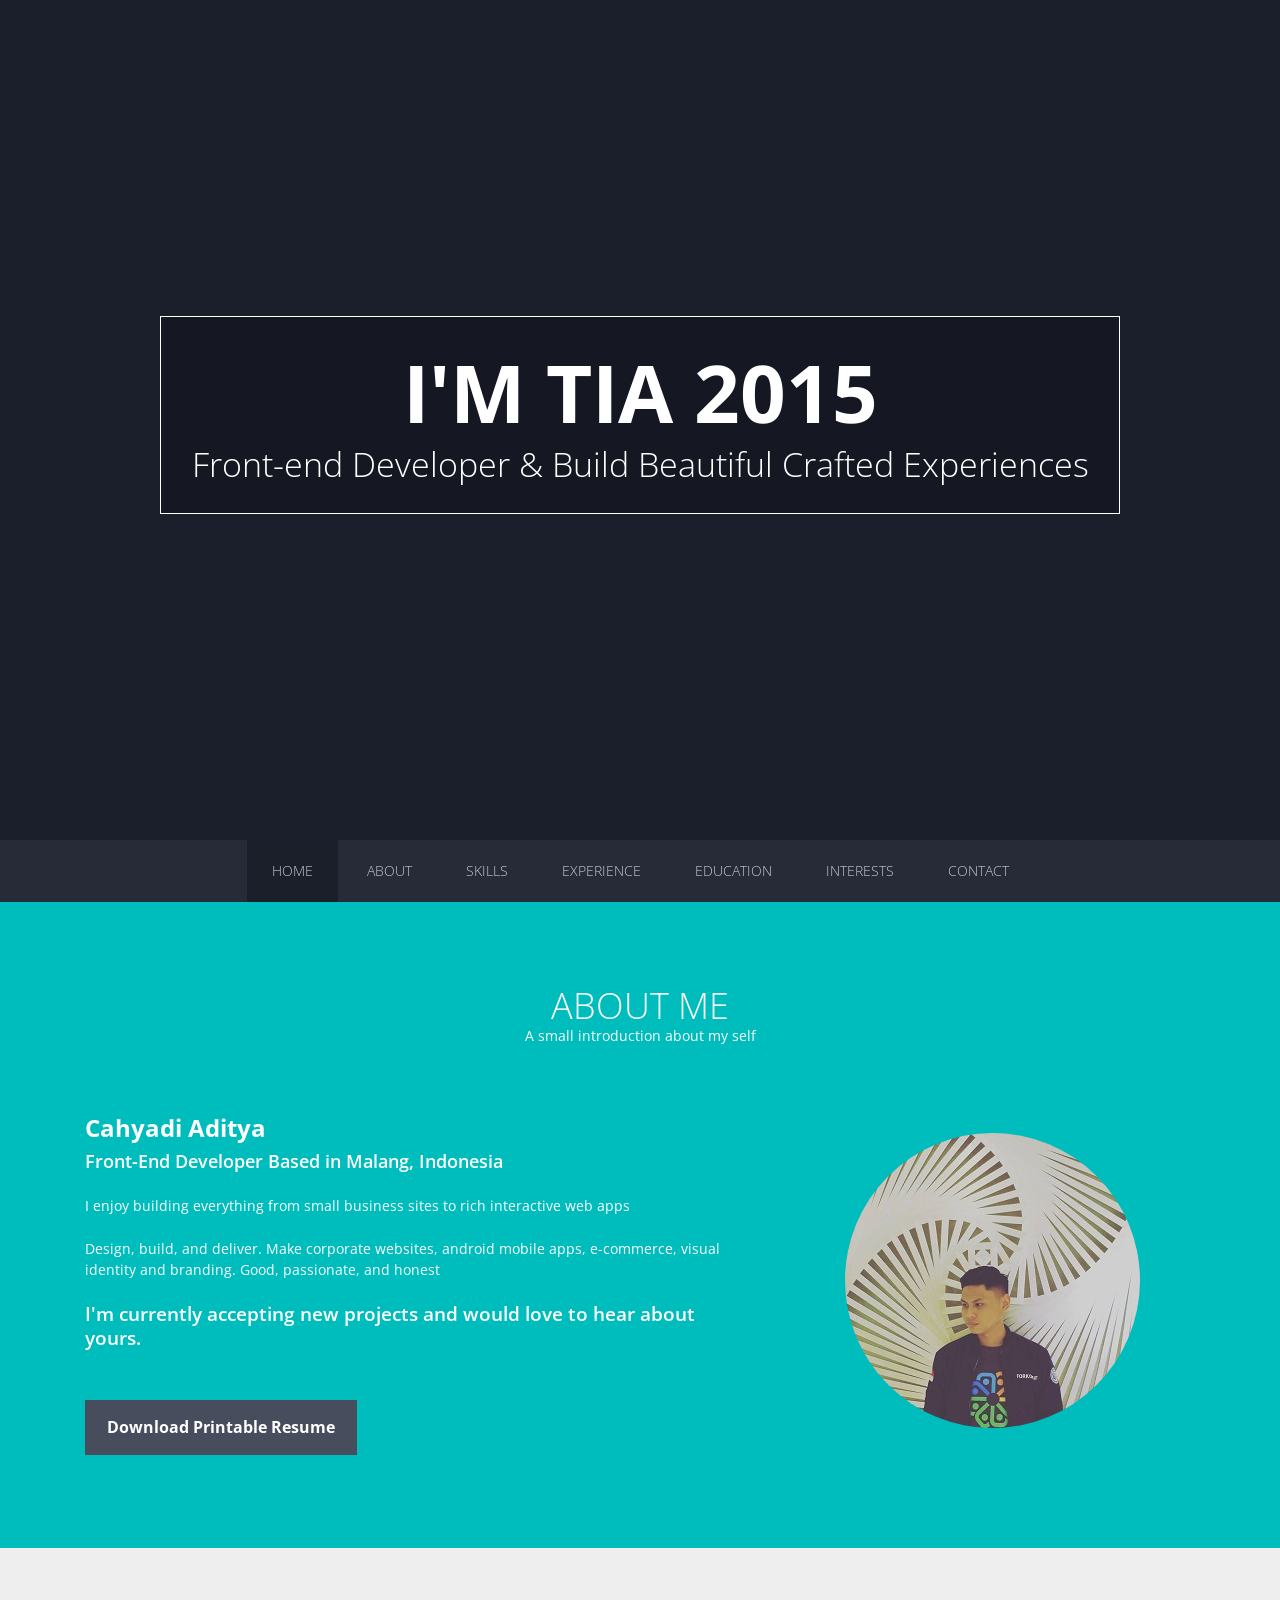
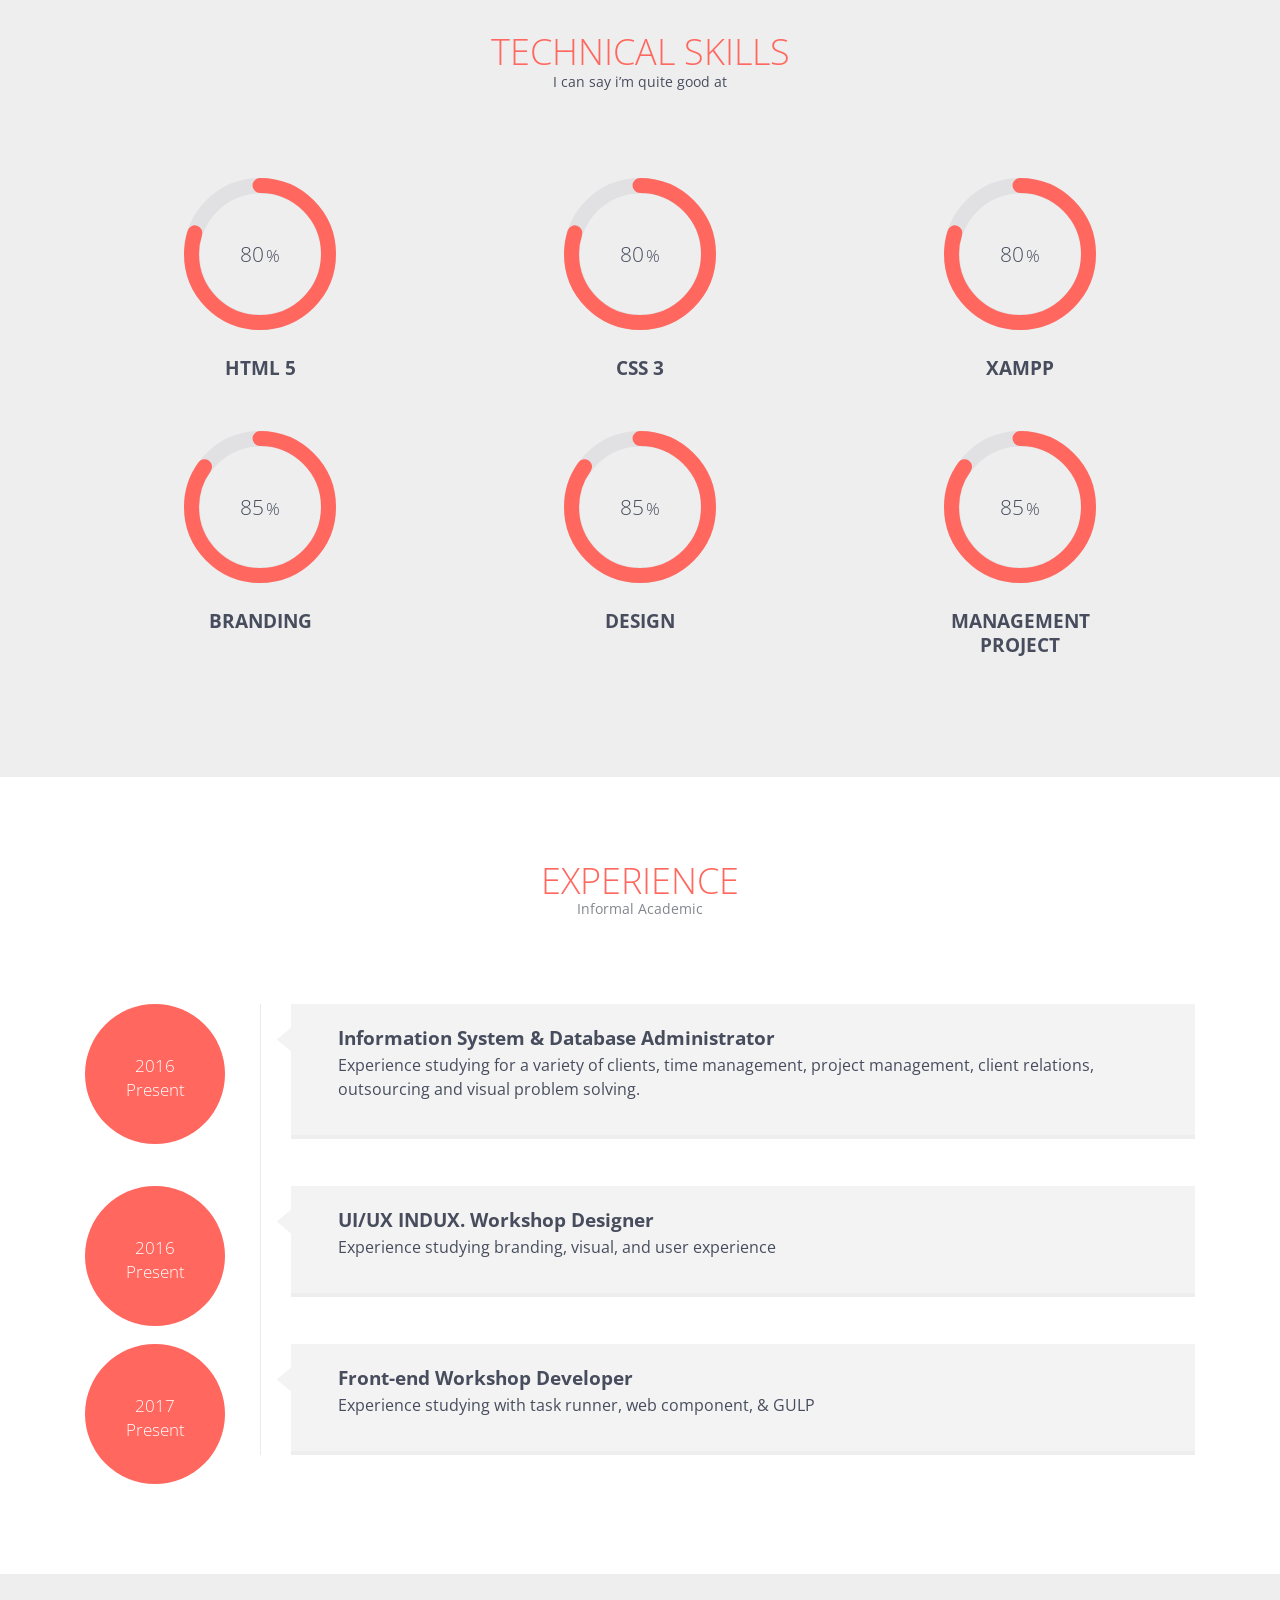
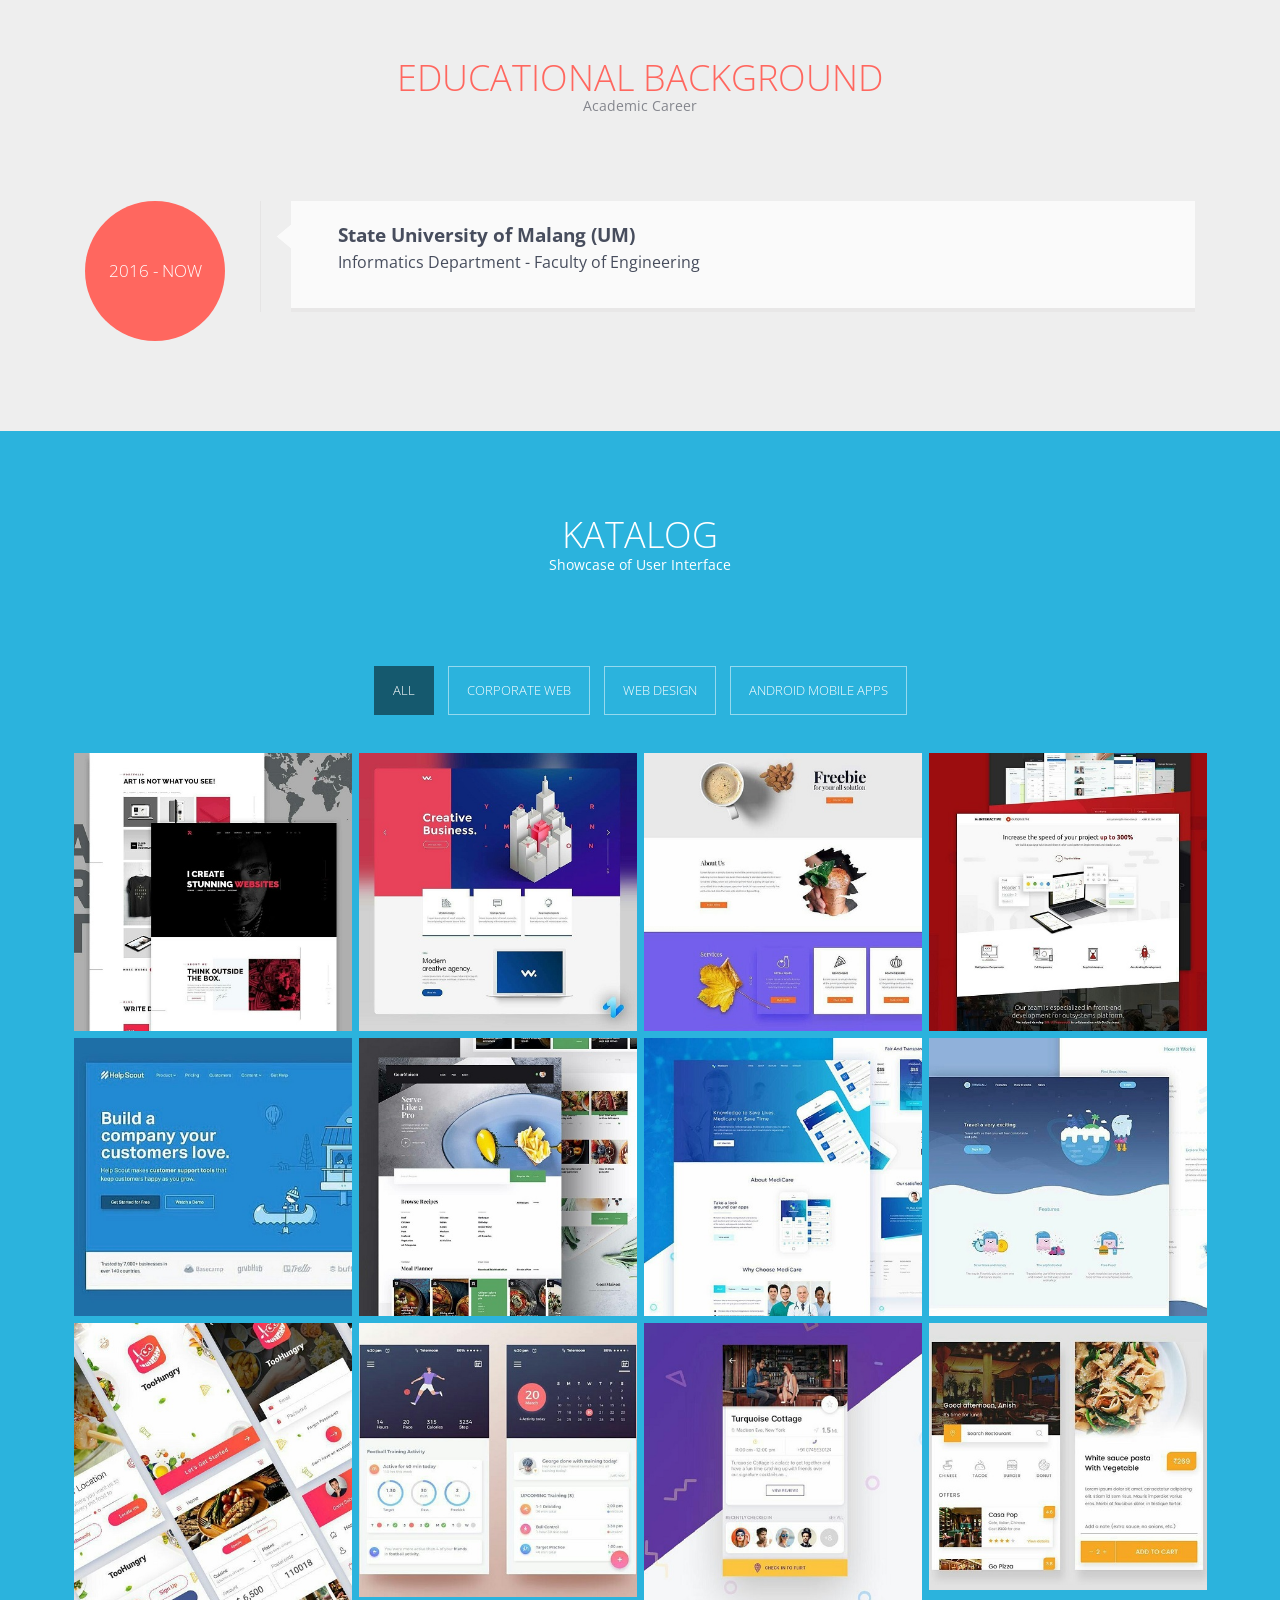
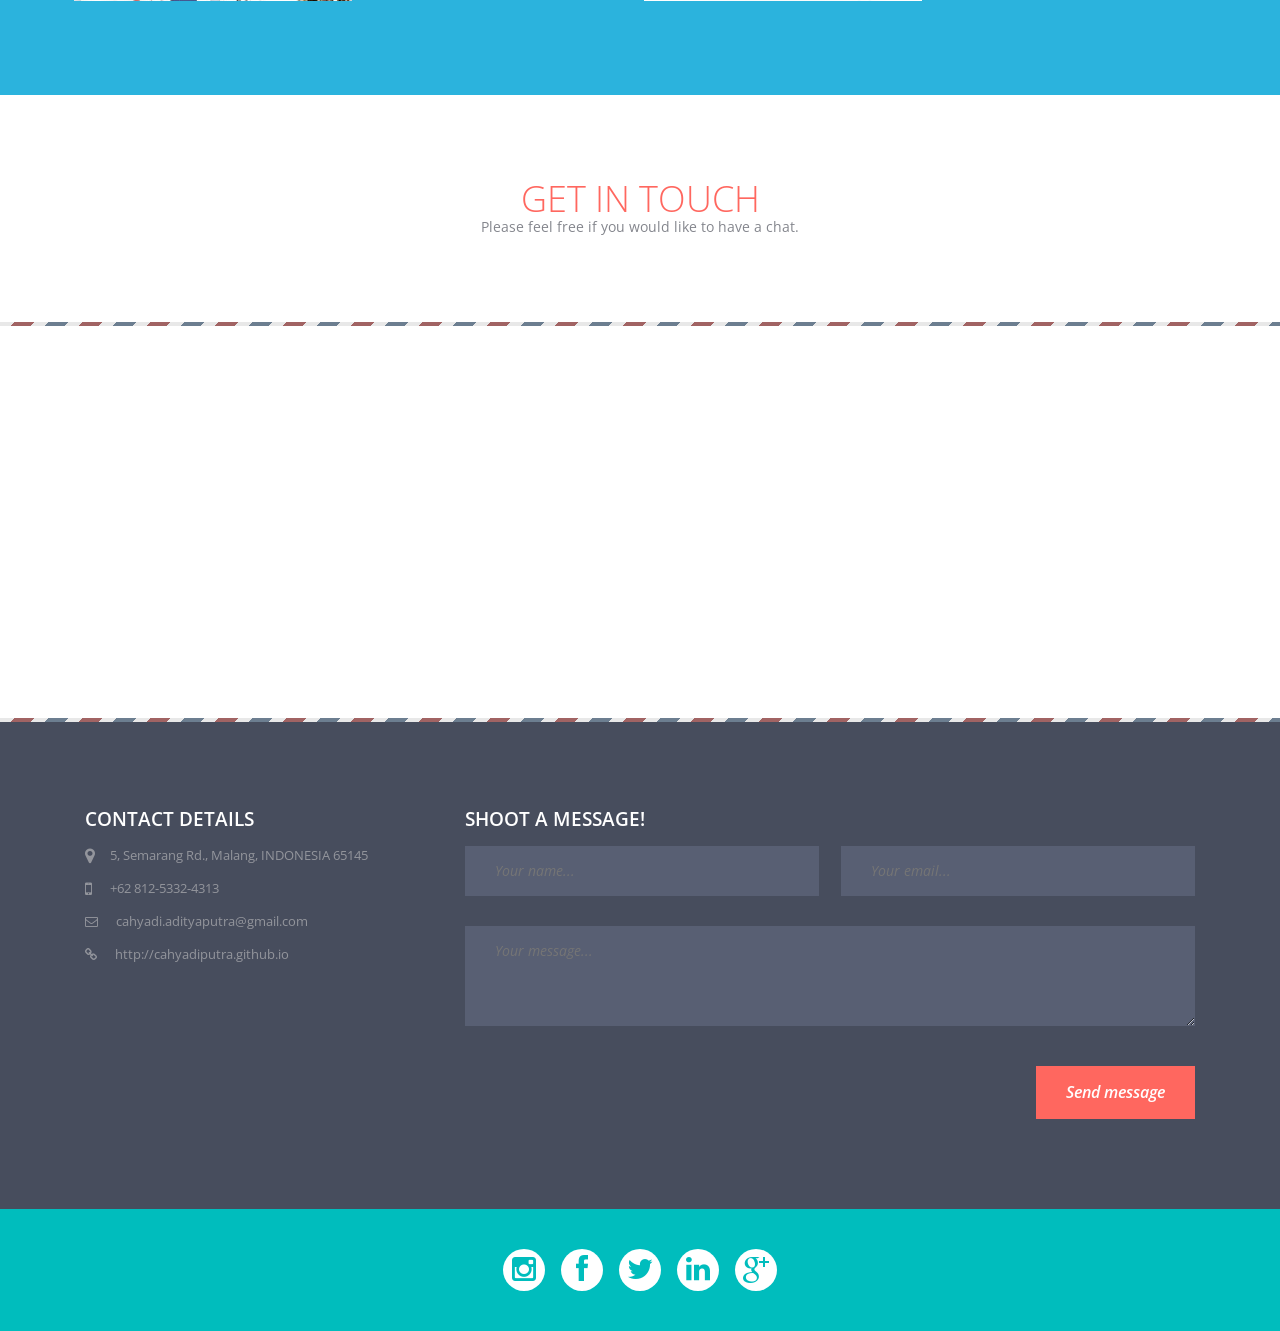
==== index.html @ a445e17d "dcdcdc ddd" ====
<!DOCTYPE html>
<!--[if lt IE 7 ]> <html class="ie ie6 no-js" lang="en"> <![endif]-->
<!--[if IE 7 ]>    <html class="ie ie7 no-js" lang="en"> <![endif]-->
<!--[if IE 8 ]>    <html class="ie ie8 no-js" lang="en"> <![endif]-->
<!--[if IE 9 ]>    <html class="ie ie9 no-js" lang="en"> <![endif]-->
<!--[if gt IE 9]><!--><html class="no-js" lang="en"><!--<![endif]--><head>
<meta charset="UTF-8" />
<meta http-equiv="X-UA-Compatible" content="IE=edge,chrome=1">
<title>Aprilia Nikmatul Fajariani</title>
<meta name="viewport" content="width=device-width, initial-scale=1.0">
<!--main style-->
<link rel="stylesheet" type="text/css" media="screen" href="css/bootstrap.css">
<link rel="stylesheet" type="text/css" media="screen" href="css/style.css">
<!--background slider style-->
<link rel="stylesheet" type="text/css" href="css/slideshow.css" />
<!--google font style-->
<link href='http://fonts.googleapis.com/css?family=Open+Sans:300italic,400italic,600italic,700italic,800italic,400,600,700,800,300' rel='stylesheet' type='text/css'>
<!--font-family: 'Open Sans', sans-serif;-->
<!-- font css style-->
<link rel="stylesheet" href="css/font-awesome.css">
<!--for slider style-->

<noscript>
<link rel="stylesheet" type="text/css" href="css/fallback.css" />
</noscript>
<!--[if lt IE 9]>
			<link rel="stylesheet" type="text/css" href="css/fallback.css" />
		<![endif]-->
    <link rel="shortcut icon" href="images/as.ico">
</head><body>
<!--wrapper start-->
<div class="wrapper" id="wrapper">
  <header>
    <!--banner start-->
    <div class="banner row" id="banner">
      <div class="col-xs-12 col-sm-12 col-md-12 col-lg-12 noPadd" style="height:100%">
        <!--background slide show start-->        <ul class="cb-slideshow">
          <li><span>image1</span></li>
          <li><span>image2</span></li>
          <li><span>image3</span></li>
          <li><span>image3</span></li>

        </ul>
        <!--background slide show end-->
      </div>
    </div>
    <!--banner end-->
    <div class="bannerText container">
      <h1>I'm TIA 2015</h1>
      <h2>Front-end Developer & Build Beautiful Crafted Experiences</h2>
    </div>
    <!--menu start-->
    <div class="menu">
      <div class="navbar-wrapper">
        <div class="container">
          <div class="navwrapper">
            <div class="navbar navbar-inverse navbar-static-top">
              <div class="container">
                <div class="navbar-header">
                  <button type="button" class="navbar-toggle" data-toggle="collapse" data-target=".navbar-collapse"> <span class="icon-bar"></span> <span class="icon-bar"></span> <span class="icon-bar"></span> </button>
                  <a class="navbar-brand" href="#">Menu</a> </div>
                <div class="navbar-collapse collapse">
                  <ul class="nav navbar-nav">
                    <li class="menuItem active"><a href="#wrapper">Home</a></li>
                    <li class="menuItem"><a href="#aboutme">About</a></li>
                    <li class="menuItem"><a href="#technical">Skills</a></li>
                    <li class="menuItem"><a href="#exprience">Experience</a></li>
                    <li class="menuItem"><a href="#education">Education</a></li>
                    <li class="menuItem"><a href="#protfolio">Interests</a></li>
                    <li class="menuItem"><a href="#contact">Contact</a></li>
                  </ul>
                </div>
              </div>
            </div>
          </div>
          <!-- End Navbar -->
        </div>
      </div>
    </div>
    <!--menu end-->
  </header>
  <!--about me start-->
  <section class="aboutme" id="aboutme">
    <div class="container">
      <div class="heading">
        <h2>About me</h2>
        <p>A small introduction about my self</p>
      </div>
      <div class="row">
        <div class=" col-xs-12 col-sm-12 col-md-7 col-lg-7">
          <h3><b>Cahyadi Aditya</b></h3>
          <h4 class="subHeading">Front-End Developer Based in Malang, Indonesia</h4>
		  <p>I enjoy building everything from small business sites to rich interactive web apps</p>
		  <p>Design, build, and deliver.
		  Make corporate websites, android mobile apps, e-commerce, visual identity and branding.
		  Good, passionate, and honest</p>
          <h4>I'm currently accepting new projects and would love to hear about yours.</h4>
          
          <p></p>
          <p></p>

          <a href="https://drive.google.com/uc?export=download&id=1c6_4EM3pKgxgy1N82kWv4Pwu_Yb-8TIv" class="bntDownload">Download Printable Resume</a> </div>
        <div class=" col-xs-12 col-sm-12 col-md-4 col-lg-4 col-md-offset-1 col-lg-offset-1 proPic"> <img src="images/jack u.jpg" alt="" class="img-circle topmar"> </div>
      </div>
    </div>
  </section>
  <!--about me end-->
  <!--technical start-->
  <section class="technical" id="technical">
    <div class="container">
      <div class="heading">
        <h2>Technical Skills</h2>
        <p>I can say i’m quite good at</p>
      </div>
      <div class="row">
        <div class=" col-xs-12 col-sm-4 col-md-4 col-lg-4 skillsArea">
          <div class=" col-xs-12 col-sm-6 col-md-6 col-lg-6 skills"> <span class="chart skilBg" data-percent="80"> <span class="percent"></span> </span>
            <h4>HTML 5</h4>
            <p></p>
          </div>
        </div>
        <div class=" col-xs-12 col-sm-4 col-md-4 col-lg-4 skillsArea">
          <div class=" col-xs-12 col-sm-6 col-md-6 col-lg-6 skills"> <span class="chart skilBg" data-percent="80"> <span class="percent"></span> </span>
            <h4>CSS 3</h4>
            <p></p>
          </div>
        </div>
        <div class=" col-xs-12 col-sm-4 col-md-4 col-lg-4 skillsArea">
          <div class=" col-xs-12 col-sm-6 col-md-6 col-lg-6 skills"> <span class="chart skilBg" data-percent="80"> <span class="percent"></span> </span>
            <h4>XAMPP</h4>
            <p></p>
          </div>
        </div>
        <div class=" col-xs-12 col-sm-4 col-md-4 col-lg-4 skillsArea">
          <div class=" col-xs-12 col-sm-6 col-md-6 col-lg-6 skills"> <span class="chart skilBg" data-percent="85"> <span class="percent"></span> </span>
            <h4>BRANDING</h4>
            <p></p>
          </div>
        </div>
        <div class=" col-xs-12 col-sm-4 col-md-4 col-lg-4 skillsArea">
          <div class=" col-xs-12 col-sm-6 col-md-6 col-lg-6 skills"> <span class="chart skilBg" data-percent="85"> <span class="percent"></span> </span>
            <h4>DESIGN</h4>
            <p></p>
          </div>
        </div>
        <div class=" col-xs-12 col-sm-4 col-md-4 col-lg-4 skillsArea">
          <div class=" col-xs-12 col-sm-6 col-md-6 col-lg-6 skills"> <span class="chart skilBg" data-percent="85"> <span class="percent"></span> </span>
            <h4>MANAGEMENT PROJECT</h4>
            <p></p>
          </div>
        </div>
      </div>
    </div>
  </section>
  <!--technical end-->
  <!--exprience start-->
  <section class="exprience" id="exprience">
    <div class="container">
      <div class="heading">
        <h2>Experience</h2>
        <p>Informal Academic</p>
      </div>
      <div class="row workDetails">
        <div class="col-xs-12 col-sm-3 col-md-2 col-lg-2">
          <div class="workYear">2016<br>
            Present</div>
        </div>
        <div class="col-xs-12 col-sm-9 col-md-10 col-lg-10 rightArea">
          <div class="arrowpart"></div>
          <div class="exCon">
            <h4>Information System & Database Administrator</h4>
            <h5>Experience studying for a variety of clients, time management, project management, client relations, outsourcing and visual problem solving.</h5>
            <p></p>
          </div>
        </div>
      </div>
      <div class="row workDetails">
        <div class="col-xs-12 col-sm-3 col-md-2 col-lg-2">
          <div class="workYear">2016<br>
            Present</div>
        </div>
        <div class="col-xs-12 col-sm-9 col-md-10 col-lg-10 rightArea">
          <div class="arrowpart"></div>
          <div class="exCon">
            <h4>UI/UX INDUX. Workshop Designer</h4>
            <h5>Experience studying branding, visual, and user experience</h5>
            <p></p>
          </div>
        </div>
      </div>
      <div class="row workDetails">
        <div class="col-xs-12 col-sm-3 col-md-2 col-lg-2">
          <div class="workYear">2017<br>
            Present</div>
        </div>
        <div class="col-xs-12 col-sm-9 col-md-10 col-lg-10 rightArea">
          <div class="arrowpart"></div>
          <div class="exCon">
            <h4>Front-end Workshop Developer</h4>
            <h5>Experience studying with task runner, web component, & GULP</h5>
            <p></p>
          </div>
        </div>
      </div>
    </div>
  </section>
  <!--exprience end-->
  <!--education start-->
  <section class="education" id="education">
    <div class="container">
      <div class="heading">
        <h2>Educational Background</h2>
        <p>Academic Career</p>
      </div>

      <div class="row workDetails">
        <div class="col-xs-12 col-sm-3 col-md-2 col-lg-2">
          <div class="workYear">2016 - NOW</div>
        </div>
        <div class="col-xs-12 col-sm-9 col-md-10 col-lg-10 rightArea">
          <div class="arrowpart"></div>
          <div class="exCon">
            <h4>State University of Malang (UM)</h4>
            <h5>Informatics Department - Faculty of Engineering</h5>
            <p></p>
          </div>
        </div>
      </div>
    </div>

  </section>
  <!--education end-->
  <!--protfolio start-->
  <section class="protfolio" id="protfolio">
    <div class="container">
      <div class="heading">
        <h2>Katalog</h2>
        <p>Showcase of User Interface</p>
      </div>
      <div class="portfolioFilter">
        <ul>
          <li><a href="#" data-filter="*" class="current">All</a></li>
          <li><a href="#" data-filter=".photos">Corporate Web</a></li>
          <li><a href="#" data-filter=".branding">Web Design</a></li>
          <li><a href="#" data-filter=".illustration">Android Mobile Apps</a></li>
        </ul>
      </div>
      <ul class="portfolioContainer row">
        <li class="photos col-xs-6 col-sm-4 col-md-3 col-lg-3">
          <div class="lightCon"> <span class="hoverBox"> <span class="smallIcon"> <a rel="lightbox-demo" href="images/portfolio/big/1.jpg" title="Project Title1" class="zoom lb lb_warsaw1"><i class="fa fa-search fa-2x"></i></a> <a href="#" title="Project Link" target="_blank" class="linKed"><i class="fa fa-link fa-2x"></i></i></a> </span> </span> <img src="images/percy.jpg" alt=""  > </div>
        </li>
        <li class="photos col-xs-6 col-sm-4 col-md-3 col-lg-3">
          <div class="lightCon"> <span class="hoverBox"> <span class="smallIcon"> <a rel="lightbox-demo" href="images/portfolio/big/1.jpg" title="Project Title1" class="zoom lb lb_warsaw1"><i class="fa fa-search fa-2x"></i></a> <a href="#" title="Project Link" target="_blank" class="linKed"><i class="fa fa-link fa-2x"></i></i></a> </span> </span> <img src="images/harry.jpg" alt=""  > </div>
        </li>
        <li class="photos col-xs-6 col-sm-4 col-md-3 col-lg-3">
          <div class="lightCon"> <span class="hoverBox"> <span class="smallIcon"> <a rel="lightbox-demo" href="images/portfolio/big/1.jpg" title="Project Title1" class="zoom lb lb_warsaw1"><i class="fa fa-search fa-2x"></i></a> <a href="#" title="Project Link" target="_blank" class="linKed"><i class="fa fa-link fa-2x"></i></i></a> </span> </span> <img src="images/sun.jpg" alt=""  > </div>
        </li>
        <li class="photos col-xs-6 col-sm-4 col-md-3 col-lg-3">
          <div class="lightCon"> <span class="hoverBox"> <span class="smallIcon"> <a rel="lightbox-demo" href="images/portfolio/big/1.jpg" title="Project Title1" class="zoom lb lb_warsaw1"><i class="fa fa-search fa-2x"></i></a> <a href="#" title="Project Link" target="_blank" class="linKed"><i class="fa fa-link fa-2x"></i></i></a> </span> </span> <img src="images/db.jpg" alt="" > </div>
        </li>
        <li class="branding col-xs-6 col-sm-4 col-md-3 col-lg-3">
          <div class="lightCon"> <span class="hoverBox"> <span class="smallIcon"> <a rel="lightbox-demo" href="images/portfolio/big/8.jpg" title="Project Title8" class="zoom lb lb_warsaw1"><i class="fa fa-search fa-2x"></i></a> <a href="#" title="Project Link" target="_blank" class="linKed"><i class="fa fa-link fa-2x"></i></i></a> </span> </span> <img src="images/z.jpg" alt="" > </div>
        </li>
         <li class="branding col-xs-6 col-sm-4 col-md-3 col-lg-3">
          <div class="lightCon"> <span class="hoverBox"> <span class="smallIcon"> <a rel="lightbox-demo" href="images/portfolio/big/8.jpg" title="Project Title8" class="zoom lb lb_warsaw1"><i class="fa fa-search fa-2x"></i></a> <a href="#" title="Project Link" target="_blank" class="linKed"><i class="fa fa-link fa-2x"></i></i></a> </span> </span> <img src="images/x1.jpg" alt="" > </div>
        </li>
         <li class="branding col-xs-6 col-sm-4 col-md-3 col-lg-3">
          <div class="lightCon"> <span class="hoverBox"> <span class="smallIcon"> <a rel="lightbox-demo" href="images/portfolio/big/8.jpg" title="Project Title8" class="zoom lb lb_warsaw1"><i class="fa fa-search fa-2x"></i></a> <a href="#" title="Project Link" target="_blank" class="linKed"><i class="fa fa-link fa-2x"></i></i></a> </span> </span> <img src="images/c.jpg" alt="" > </div>
        </li>
         <li class="branding col-xs-6 col-sm-4 col-md-3 col-lg-3">
          <div class="lightCon"> <span class="hoverBox"> <span class="smallIcon"> <a rel="lightbox-demo" href="images/portfolio/big/8.jpg" title="Project Title8" class="zoom lb lb_warsaw1"><i class="fa fa-search fa-2x"></i></a> <a href="#" title="Project Link" target="_blank" class="linKed"><i class="fa fa-link fa-2x"></i></i></a> </span> </span> <img src="images/v1.jpg" alt="" > </div>
        </li>
        <li class="illustration col-xs-6 col-sm-4 col-md-3 col-lg-3">
          <div class="lightCon"> <span class="hoverBox"> <span class="smallIcon"> <a rel="lightbox-demo" href="images/portfolio/big/3.jpg" title="Project Title3" class="zoom lb lb_warsaw1"><i class="fa fa-search fa-2x"></i></a> <a href="#" title="Project Link" target="_blank" class="linKed"><i class="fa fa-link fa-2x"></i></i></a> </span> </span> <img src="images/2.jpg" alt="" > </div>
        </li>
        <li class="illustration col-xs-6 col-sm-4 col-md-3 col-lg-3">
          <div class="lightCon"> <span class="hoverBox"> <span class="smallIcon"> <a rel="lightbox-demo" href="images/portfolio/big/3.jpg" title="Project Title3" class="zoom lb lb_warsaw1"><i class="fa fa-search fa-2x"></i></a> <a href="#" title="Project Link" target="_blank" class="linKed"><i class="fa fa-link fa-2x"></i></i></a> </span> </span> <img src="images/3a.jpg" alt="" > </div>
        </li>
        <li class="illustration col-xs-6 col-sm-4 col-md-3 col-lg-3">
          <div class="lightCon"> <span class="hoverBox"> <span class="smallIcon"> <a rel="lightbox-demo" href="images/portfolio/big/3.jpg" title="Project Title3" class="zoom lb lb_warsaw1"><i class="fa fa-search fa-2x"></i></a> <a href="#" title="Project Link" target="_blank" class="linKed"><i class="fa fa-link fa-2x"></i></i></a> </span> </span> <img src="images/1.jpg" alt="" > </div>
        </li>
        <li class="illustration col-xs-6 col-sm-4 col-md-3 col-lg-3">
          <div class="lightCon"> <span class="hoverBox"> <span class="smallIcon"> <a rel="lightbox-demo" href="images/portfolio/big/3.jpg" title="Project Title3" class="zoom lb lb_warsaw1"><i class="fa fa-search fa-2x"></i></a> <a href="#" title="Project Link" target="_blank" class="linKed"><i class="fa fa-link fa-2x"></i></i></a> </span> </span> <img src="images/4.jpg" alt="" > </div>
        </li>
      </ul>
    </div>
  </section>
  <!--protfolio end-->
  <!--contact start-->
  <section class="contact" id="contact">
    <div class="container topCon">
      <div class="heading">
        <h2>Get In Touch</h2>
        <p>Please feel free if you would like to have a chat.</p>
      </div>
    </div>
    <div class="row mapArea">
      <iframe src="https://www.google.com/maps/embed?pb=!1m18!1m12!1m3!1d3951.3582767579705!2d112.61560021406316!3d-7.961876581549757!2m3!1f0!2f0!3f0!3m2!1i1024!2i768!4f13.1!3m3!1m2!1s0x2e78827fda314f2f%3A0xc6cce314f6b7ff08!2sSekretariat+BEM+FT+UM!5e0!3m2!1sid!2sid!4v1521385899888" width="600" height="450" frameborder="0" style="border:0" allowfullscreen></iframe>
    </div>
  </section>
  <section class="contactDetails">
    <div class="container">
      <!--contact info start-->
      <div class="col-xs-12 col-sm-3 col-md-4 col-lg-4">
        <h4>Contact details</h4>
<p> <i class="fa fa-map-marker fa-lg"></i>5, Semarang Rd., Malang, INDONESIA 65145</p>
        <p> <i class="fa fa-mobile fa-lg"></i> +62 812-5332-4313</p>
        <p> <i class="fa fa-envelope-o "></i> <a href="mailto:aditya.cahyadiputra@hotmail.com">cahyadi.adityaputra@gmail.com</a></p>
        <p> <i class="fa fa-link "></i> <a href="www.cahyadiputra.github.io">http://cahyadiputra.github.io</a></p>
      </div>
      <!--contact info end-->
      <!--contact form start-->
      <div class="col-xs-12 col-sm-9 col-md-8 col-lg-8 conForm">
        <h4>Shoot a message!</h4>
        <div id="message"></div>
        <form method="post" action="php/contact.php" name="cform" id="cform">
          <input name="name" id="name" type="text" class="col-xs-12 col-sm-6 col-md-6 col-lg-6" placeholder="Your name..." >
          <input name="email" id="email" type="email" class=" col-xs-12 col-sm-6 col-md-6 col-lg-6 noMarr" placeholder="Your email..." >
          <textarea name="comments" id="comments" cols="" rows="" class="col-xs-12 col-sm-12 col-md-12 col-lg-12" placeholder="Your message..."></textarea>
          <input type="submit" id="submit" name="send" class="submitBnt" value="Send message">
          <div id="simple-msg"></div>
        </form>
      </div>
      <!--contact form end-->
    </div>
  </section>
  <!--contact end-->
  <!--footer start-->
  <section class="footer" id="footer">
    <div class="container">
      <ul>
        <li><a href="https://instagram.com/cahyadi_aditya"><i class="fa fa-instagram fa-2x"></i></a></li>
        <li><a href="https://www.facebook.com/cahyadi.aditya.5"><i class="fa fa-facebook fa-2x"></i></a></li>
        <li><a href="https://twitter.com/cahyadi_adity"><i class="fa fa-twitter fa-2x"></i></a></li>
        <li><a href="https://www.linkedin.com/in/aditya-cahyadi-putra-41b623125/"><i class="fa fa-linkedin fa-2x"></i></a></li>
        <li><a href="https://plus.google.com/u/1/?hl=id"><i class="fa fa-google-plus fa-2x"></i></a></li>
      </ul>
    </div>
  </section>
  <!--footer end-->
</div>
<!--wrapper end-->
<!--modernizr js-->
<script type="text/javascript" src="js/modernizr.custom.26633.js"></script>
<!--jquary min js-->
<script type="text/javascript" src="js/jquery.min.js"></script>
<script src="js/bootstrap.js"></script>
<script type="text/javascript" src="js/jquery.gridrotator.js"></script>
<!--for custom jquary-->
<script src="js/custom.js"></script>
<!--for placeholder jquary-->
<script type="text/javascript" src="js/jquery.placeholder.js"></script>
<!--for menu jquary-->
<script type="text/javascript" src="js/stickUp.js"></script>
<script type="text/javascript">
jQuery(function($) {
$(document).ready( function() {
  //enabling stickUp on the '.navbar-wrapper' class
  $('.navbar-wrapper').stickUp({
				parts: {
				  0: 'banner',
				  1: 'aboutme',
				  2: 'technical',
				  3: 'exprience',
				  4: 'education',
				  5: 'protfolio',
				  6: 'contact'
				},
				itemClass: 'menuItem',
				itemHover: 'active',
				topMargin: 'auto'
			  });
});

$( ".navbar.navbar-inverse.navbar-static-top a" ).click(function() {
  $( ".navbar-collapse" ).addClass( "hideClass" );
});


$( ".navbar.navbar-inverse.navbar-static-top a" ).click(function() {
  $( ".navbar-collapse" ).addClass( "collapse" );
});


$( ".navbar.navbar-inverse.navbar-static-top a" ).click(function() {
  $( ".navbar-collapse" ).removeClass( "in" );
});

$( ".navbar-toggle" ).click(function() {
  $( ".navbar-collapse" ).removeClass( "hideClass" );
});


});
</script>
<!--for portfoli filter jquary-->
<script src="js/jquery.isotope.js" type="text/javascript"></script>
<!--for portfoli lightbox -->
<link type="text/css" rel="stylesheet" id="theme" href="css/jquery-ui-1.8.16.custom.css">
<link type="text/css" rel="stylesheet" href="css/lightbox.min.css">
<script type="text/javascript" src="js/jquery.ui.widget.min.js"></script>
<script type="text/javascript" src="js/jquery.ui.rlightbox.js"></script>
<!--for skill chat jquary-->
<script src="js/jquery.easing.min.js"></script>
<script src="js/jquery.easypiechart.js"></script>
<!--contact form js-->
<script type="text/javascript" src="js/jquery.contact.js"></script>
</body>
</html>
---- css/style.css ----
/* ------------------------------------------------------------------------------

	Template Name: Coming soon
	Template URI: http://http://www.themeelite.com/comingsoon
	Description: Full Screen Coming Soon Template
	Author: Andy
	Author URI: http://www.themeelite.com
	License: GNU General Public License version 3.0
	License URI: http://www.gnu.org/licenses/gpl-3.0.html
	Version: 1.0
	
	1. CSS Reset
	2. Document Setup
	3. Header Part
		3.1 Slide show background control
	4. Background slider CSS style
	5. Menu Style
	6. About me Style
	7. Technical Skills Style
	8. Work Experience Style
	9. Education Style
	10. Protfolio Style
	11. Get in tuch Style
	12. Footer Style
	13. Responsive style
		
		
---------------------------------------------------------------------------------
/* 1. CSS Reset
-------------------------------------------------------------------------------*/

* {
	padding:0;
	margin:0;
}
body {
	color:#fff;
	font-family: 'Open Sans', sans-serif;
	font-weight: 300;
	position:relative;
	background:#000;
	width:100%;
	height:100%;
	overflow: scroll;
	overflow-x: hidden;
}
a {
	text-decoration:none;
	color:#fff;
	outline:none;
}

/*----------------------------------------------------
 2.	Document Setup
------------------------------------------------------*/
.wrapper{
	width:100%;
}
.spHeight{
	padding-top:63px;
}

.noMar{
	margin:0 !important;
}
.noPadd{
	padding:0px !important;
}

.container .row{
	margin:0px;
}

p{
	font-family: 'Open Sans', sans-serif;
	font-size:14px;
	line-height:21px;
	font-weight:400;
	padding-bottom:22px;
	margin:0px;
}
h1{
	font-family: 'Open Sans', sans-serif;
	font-size:80px;
	line-height:90px;
	font-weight:700;
	margin:0px;
	padding-bottom:8px;
}
h2{
	font-family: 'Open Sans', sans-serif;
	font-size:36px;
	line-height:38px;
	padding-bottom:0px;
	font-weight:300;
	text-transform:uppercase;
	margin:0px;
}
h3{
	font-family: 'Open Sans', sans-serif;
	font-size:24px;
	line-height:30px;
	padding-bottom:6px;
	font-weight:400;
	margin:0px;
}
h4{
	font-family: 'Open Sans', sans-serif;
	font-size:19px;
	line-height:24px;
	padding-bottom:6px;
	font-weight:600;
	margin:0px;
}
h5{
	font-family: 'Open Sans', sans-serif;
	font-size:16px;
	line-height:24px;
	padding-bottom:6px;
	font-weight:400;
	margin:0px;
}

h4.subHeading{
	font-weight:600;
	font-size:18px;
	padding-bottom:22px;
}

.heading{
	text-align:center;
	padding-bottom:45px;
}

.topmar{
	margin-top:20px;
}



/*----------------------------------------------------
 3.	Header Part
------------------------------------------------------*/
header{
	position:relative;
}
.banner{
	overflow:hidden;
	margin:0 auto !important;
	background:#CACACA;
}

.bannerText{
	position:absolute;
	left:0;
	right:0;
	top:35%;
	text-align:center;
	padding:30px 0 30px ;
	max-width:960px;
	border:1px solid #fff;
	background: rgba(0, 0, 0, 0.2);
	 filter:progid:DXImageTransform.Microsoft.gradient(startColorstr=#b2000000, endColorstr=#b2000000);
	zoom: 1;
}
.bannerText h1{
	text-transform:uppercase;
}
.bannerText h2{
	font-size:34px;
	text-transform:none;
}




/*------------------------------------
	3.1 Slide show background control
--------------------------------------*/ 
.cb-slideshow{
	background:#1b1f2b;
}
.cb-slideshow li{
	opacity:0.2;
	filter:alpha(opacity=20); /* For IE8 and earlier */
}




/*---------------------------------------------------------------------------------
 4. Background slider CSS style
-------------------------------------------------------------------------------*/
.ri-grid {
	margin:0px auto;
	position: relative;
	height: auto;
}
.ri-grid ul {
	list-style: none;
	display: block;
	width: 100%;
	margin: 0;
	padding: 0;
}
.ri-grid ul:before, .ri-grid ul:after {
	content: '';
	display: table;
}
.ri-grid ul:after {
	clear: both;
}
.ri-grid ul {
	zoom: 1; /* For IE 6/7 (trigger hasLayout) */
}
.ri-grid ul li {
	-webkit-perspective: 400px;
	-moz-perspective: 400px;
	-o-perspective: 400px;
	-ms-perspective: 400px;
	perspective: 400px;
	margin: 0;
	padding: 0;
	float: left;
	position: relative;
	display: block;
	overflow: hidden;
	background: #000;
}
.ri-grid ul li a {
	display: block;
	outline: none;
	position: absolute;
	left: 0;
	top: 0;
	width: 100%;
	height: 100%;
	-webkit-backface-visibility: hidden;
	-moz-backface-visibility: hidden;
	-o-backface-visibility: hidden;
	-ms-backface-visibility: hidden;
	backface-visibility: hidden;
	-webkit-transform-style: preserve-3d;
	-moz-transform-style: preserve-3d;
	-o-transform-style: preserve-3d;
	-ms-transform-style: preserve-3d;
	transform-style: preserve-3d;
	-webkit-background-size: 100% 100%;
	-moz-background-size: 100% 100%;
	background-size: 100% 100%;
	background-position: center center;
	background-repeat: no-repeat;
	background-color: #333;
	-webkit-box-sizing: content-box;
	-moz-box-sizing: content-box;
	box-sizing: content-box;
}
/* Grid wrapper sizes */
.ri-grid-size-1 {
	width: 55%;
}
.ri-grid-size-2 {
	width: 100%;
}
.ri-grid-size-3 {
	width: 100%;
	margin-top: 0px;
}
/* Shadow style */
.ri-shadow:after, .ri-shadow:before {
	content: "";
	position: absolute;
	z-index: -2;
	bottom: 15px;
	left: 10px;
	width: 50%;
	height: 20%;
	max-width: 300px;
	max-height: 100px;
	box-shadow: 0 15px 10px rgba(0, 0, 0, 0.7);
	-webkit-transform: rotate(-3deg);
	-moz-transform: rotate(-3deg);
	-ms-transform: rotate(-3deg);
	-o-transform: rotate(-3deg);
	transform: rotate(-3deg);
}
.ri-shadow:after {
	right: 10px;
	left: auto;
	-webkit-transform: rotate(3deg);
	-moz-transform: rotate(3deg);
	-ms-transform: rotate(3deg);
	-o-transform: rotate(3deg);
	transform: rotate(3deg);
}
.ri-grid-loading:after, .ri-grid-loading:before {
	display: none;
}
.ri-loading-image {
	display: none;
}
.ri-grid-loading .ri-loading-image {
	position: relative;
	width: 30px;
	height: 30px;
	left: 50%;
	margin: 100px 0 0 -15px;
	display: block;
}


/*----------------------------------------------------
 5.	Menu Style
------------------------------------------------------*/
.isStuck{
    left:0px;
    width:100%;
}
.menu{
	 margin-top:0px;
	 position: static;
	 left:0px;
	 right:0px;
}

.navwrapper .container{
	padding:0;
	width:auto;
}

.navbar-header{
	display:none;
}
.nav > li > a{
	display:inline-block;
}
.navbar-nav > li{
	float: none;
	display: inline;
}
.navbar-nav{
	margin: 0 auto;
	text-align: center;
	float: none;
}

.navbar-toggle{
	margin-top:14px;
}


/* Special class on .container surrounding .navbar, used for positioning it into place. */
.navbar-wrapper {
  margin-top:0px;
  position: relative;
  z-index: 15;
  background:#262b37;
}
.navbar-wrapper .container{
	padding:0px;
}

.navbar-collapse{
	padding:0;
}
.navbar-collapse.in{
	max-height:100%;
}

.navbar.navbar-inverse.navbar-static-top {
  margin:0px auto;
  background:#262b37;
  color:#c3c8d6;
  border:none;
  font-family: 'Open Sans', sans-serif;
  font-size:14px;
  text-transform:uppercase;
}
.navbar.navbar-inverse.navbar-static-top a{
  color:#c3c8d6;
  padding:22px 25px;
  line-height:18px;
  text-align:center;
}
.navbar.navbar-inverse.navbar-static-top a:hover{
  color:#fff;
}
.navbar-inverse .navbar-nav>.active>a, .navbar-inverse .navbar-nav>.active>a:focus{
  background:#1b1f29;
  color:#c3c8d6;
}
.navbar-inverse .navbar-nav>.active>a:hover {
  background:#1b1f29;
  color:#fff;
}

.hideClass{
	display:none;
}


/* CUSTOMIZE THE CAROUSEL
-------------------------------------------------- */

/* Carousel base class */
.carousel {
}
/* Since positioning the image, we need to help out the caption */
.carousel-caption {
  z-index: 10;
}

/* Declare heights because of positioning of img element */
.carousel .item {
  height: 600px;
  background-color: #0A64A4;
}
.carousel-inner > .item > img {
  position: absolute;
  top: 0;
  left: 0;
  min-width: 100%;
}





/*----------------------------------------------------
 6.	About me Style
------------------------------------------------------*/

.aboutme{
	background:#00bdbd;
	color:#fff;
	position:relative;
}
.aboutme .container{
	padding-top:85px ;
	padding-bottom:93px ;
}


.aboutTop{
	background:#00bdbd;
	height:60px;
}
.spHeight .aboutTop{
	margin-top:-62px !important;
}

.bntDownload{
	font-size:16px;
	font-family: 'Open Sans', sans-serif;
	font-weight:700;
	background:#474d5d;
	padding:16px 22px;
	display:inline-block;
}
.bntDownload:hover{
	background:#373d4c;
	color:#CCCCCC;
	text-decoration:none;
}



/*----------------------------------------------------
 7.	Technical Skills Style
------------------------------------------------------*/
.addspace{
	height:60px;
	background:#eeeeee;
}

.technical{
	background:#eeeeee;
	color:#474d5d;
}
.technical .container{
	padding-top:85px ;
	padding-bottom:69px ;
}
.technical .heading p{
	padding-bottom:41px;
}

.technical p{
	color:#474d5d;
}
.technical h2{
	color:#ff675f;
}

.technical .skillsArea{
	padding:0px;
}
.technical .skills{
	margin:0 auto;
	margin-bottom:23px;
	text-align:center;
	padding:0px;
	float:none;
}
.technical .skills p{
	color:#84868d;
	font-size:13px;
	line-height:18px;
	text-align:center;
}
.technical .skills img{
	margin:0 auto;
	margin-bottom:33px;
	width:100%;
	max-width:152px;
}

.technical .skills h4{
	font-weight:700;
	text-transform:uppercase;
}


.skilBg{
	background:url(../images/skills.png) no-repeat 0 0;
}


.chart {
  position: relative;
  display: inline-block;
  width: 152px;
  height: 152px;
  margin-bottom: 26px;
  text-align: center;
}
.chart canvas {
  position: absolute;
  top: 0;
  left: 0;
}
.percent {
  display: inline-block;
  font-size:21px;
  color:#474d5d;
  line-height: 152px;
  z-index: 2;
}
.percent:after {
  content: '%';
  margin-left: 0.1em;
  font-size: .8em;
}
.angular {
  margin-top: 100px;
}
.angular .chart {
  margin-top: 0;
}




/*----------------------------------------------------
 8.	Work Experience Style
------------------------------------------------------*/
.exprience{
	background:#fff;
}
.exprience .container{
	padding-top:85px ;
	padding-bottom:90px ;
}

.exprience h2{
	color:#ff675f;
}
.exprience p{
	color:#84868d;
	/*font-size:13px;*/
	line-height:18px;
}
.exprience .heading p{
	padding-bottom:41px;
}

.exprience h4{
	font-weight:700;
}

.workDetails .rightArea{
	border-left: solid 1px #eaeaea;
	padding-bottom:47px;
}
.workDetails:last-child .rightArea{
	padding-bottom:0px;
}
.workYear{
	font-size:17px;
	color:#fff;
	background:#ff675f;
	text-align:center;
	width:120px;
	height:120px;
	padding:40px 0 40px 0;
	
	-webkit-border-radius: 50%;
    border-radius: 50%;
}


.arrowpart{
	float:left;
	width:15px;
	height:50px;
	background:url(../images/arrow-left.png) no-repeat 0 23px;
}
.exCon{
	width:auto;
	background:#f3f3f3;
	border-bottom:solid 4px #eeeeee;
	padding:22px 47px 6px 47px;
	margin-left:15px;
	text-align:left;
}

.exCon p{
	color:#84868d;
	line-height:21px;
}
.exCon h4{
	color:#474d5d;
	padding-bottom:3px;
}
.exCon h5{
	color:#474d5d;
}



/*----------------------------------------------------
 9.	Education Style
------------------------------------------------------*/
.education{
	background:#eeeeee;
}
.education .container{
	padding-top:85px ;
	padding-bottom:90px ;
}

.education h2{
	color:#ff675f;
}
.education p{
	color:#84868d;
	/*font-size:13px;*/
	line-height:18px;
}
.education .heading p{
	padding-bottom:41px;
}

.education h4{
	font-weight:700;
}


.education .arrowpart{
	background:url(../images/arrow-left-light.png) no-repeat 0 23px;
}
.education .exCon{
	background:#fafafa;
	border-bottom:solid 4px #e8e7e7;
}

.education .workDetails .rightArea{
	border-left-color:#e5e4e4;
}




/*----------------------------------------------------
 10. Protfolio Style
------------------------------------------------------*/
.protfolio{
	background:#2bb3dd;
}
.protfolio .container{
	padding-top:85px ;
	padding-bottom:90px ;
}

.protfolio .heading p{
	padding-bottom:41px;
}

.protfolio h4{
	font-weight:700;
}


.portfolioFilter{
	display:block;
	margin:0 auto;
	text-align: center;
}

.portfolioFilter ul{
	margin:0 auto;
	text-align:center;
	display:block;
	margin-bottom:30px;
}
.portfolioFilter ul li{
	display:inline-block;
	margin:5px 5px;
}
.portfolioFilter ul li a{
	padding:16px 18px;
	font-size:13px;
	line-height:15px;
	color:#ffffff;
	text-transform:uppercase;
	display:block;
	text-decoration:none;
	border:solid 1px #95d9ee;
	
	transition-duration: 0.2s;
	-webkit-transition-duration: 0.2s;
}

.portfolioFilter ul li a:hover{
	border:solid 1px #15596e;
	color:#15596e;
	
	transition-duration: 0.2s;
	-webkit-transition-duration: 0.2s;
}

.portfolioFilter ul li a.current{
	background:#15596e;
	border:solid 1px #15596e;
	color:#fff;
}



ul.portfolioContainer{
	display:block;
	padding:0px;
	list-style-type:none;
}
ul.portfolioContainer li{
	display:block;
	min-height:205px;
	padding:0px;
	margin:0px;
	cursor:pointer;
}
ul.portfolioContainer li .lightCon{
	display:block;
	margin:3px 3px 4px 4px;
	position:relative;
	overflow:hidden;
}
ul.portfolioContainer li img{
	 width:100%;
	 height:auto;
	 display:block;
}

span.hoverBox{
	visibility:hidden;
	width:100%;
	height:100%;
	position: absolute;
	left:0px;
	bottom: 0px;
	
	transition-duration: 0.2s;
	-webkit-transition-duration: 0.2s;
	
	background: rgba(0, 0, 0, 0.1);
	
}
ul.portfolioContainer li:hover span.hoverBox{
	visibility:visible;
	left:0px;
	bottom: 0px;
	
	background: rgba(0, 0, 0, 0.8);
	
	transition-duration: 0.2s;
	-webkit-transition-duration: 0.2s;
}

span.hoverBox a{
	line-height:42px;
}

span.hoverBox .smallIcon{
	width: 94px;
	margin: 0px auto;
	position: absolute;
	top: 50%;
	left: 50%;
	margin-left: -47px;
	margin-top: -21px;
}

span.hoverBox .zoom{
	visibility:hidden;
	width:42px;
	height:42px;
	background:#ff675f;
	color:#fff;
	position: relative;
	left:-150%;
	/*top:40%;*/
	text-align:center;
	line-height:50px;
	display: block;
	float: left;
	
	transition-duration: 0.2s;
	-webkit-transition-duration: 0.2s;
}
ul.portfolioContainer li:hover span.hoverBox .zoom{
	visibility:visible;
	left:0;
	
	transition-duration: 0.2s;
	-webkit-transition-duration: 0.2s;
}

span.hoverBox .linKed{
	visibility:hidden;
	width:42px;
	height:42px;
	background:#313131;
	color:#fff;
	position: relative;
	right:-150%;
	/*top:40%;*/
	text-align:center;
	line-height:52px;
	display: block;
	float: right;
	
	transition-duration: 0.2s;
	-webkit-transition-duration: 0.2s;
}
ul.portfolioContainer li:hover span.hoverBox .linKed{
	visibility:visible;
	right:0%;
	
	transition-duration: 0.2s;
	-webkit-transition-duration: 0.2s;
}


.isotope-item {
    z-index: 2;
}
.isotope-hidden.isotope-item {
    pointer-events: none;
    z-index: 1;
}
.isotope,
.isotope .isotope-item {
  /* change duration value to whatever you like */

    -webkit-transition-duration: 0.8s;
    -moz-transition-duration: 0.8s;
    transition-duration: 0.8s;
}
.isotope {
    -webkit-transition-property: height, width;
    -moz-transition-property: height, width;
    transition-property: height, width;
}
.isotope .isotope-item {
	padding:0;
	
    -webkit-transition-property: -webkit-transform, opacity;
    -moz-transition-property: -moz-transform, opacity;
    transition-property: transform, opacity;
}




.abc{
	position: absolute;
	width: 782px;
	height: auto;
	top: 20%;
	left: 0;
	right: 0;
	z-index: 99999;
	margin: 0 auto;
}
.abc #pbImage{
	position:static !important;
}

#pbCaption{
	display:block;
	background:none !important;
}
#pbBottom{
	position: relative !important;
	left: 26.1% !important;
	bottom: 0px !important;
	width: 100% !important;
	margin-left: -26% !important;
	padding: 0px !important;
	height:80px !important;
	
	display: block;
	background-color: rgba(24,27,34,1);
	filter: progid:DXImageTransform.Microsoft.Gradient(GradientType=0, StartColorStr=#B0000000, EndColorStr=#B0000000);
}
#pbCloseBtn{
	position:absolute !important;
}




/*----------------------------------------------------
 11. Get in tuch Style
------------------------------------------------------*/

.contact{
	background:#fff;
}
.contact .container{
	padding-top:85px ;
	padding-bottom:90px ;
}

.contact h2{
	color:#ff675f;
}
.contact p{
	color:#84868d;
	/*font-size:13px;*/
	line-height:18px;
}
.contact .heading p{
	padding-bottom:41px;
}

.contact h4{
	font-weight:700;
}

.topCon{
	padding-bottom:0px !important;
}
.mapArea{
	background:url(../images/map-bro.png) repeat-x 0 0;
	padding-top:4px;
	height:400px;
	overflow:hidden;
	width:100%;
	margin:0;
}
.mapArea iframe{
	width:100%;
	height:396px;
	padding-bottom: 4px;
	background:url(../images/map-bro.png) repeat-x 0 100%;
}


.contactDetails{
	background:#474d5d;
}
.contactDetails .container{
	padding-top:85px ;
	padding-bottom:90px ;
}
.contactDetails h4{
	font-weight:600;
	text-transform:uppercase;
	padding-bottom:15px;
}
.contactDetails p{
	color:#93959c;
	font-size:13px;
	line-height:19px;
	padding-bottom:14px;
}
.contactDetails p a{
	color:#93959c;
}
.contactDetails p a:hover{
	color:#a9abb0;
	text-decoration:none;
}

.contactDetails i{
	padding-right:15px;
}


.conForm input{
	background:#585f73;
	color:#93959c;
	padding:15px 30px;
	border:none;
	margin-right:3%;
	margin-bottom:30px;
	outline:none;
	font-style:italic;
}
.conForm input.noMarr{
	margin-right:0px;
}

.conForm textarea{
	background:#585f73;
	color:#93959c;
	padding:15px 30px;
	border:none;
	margin-bottom:40px;
	outline:none;
	height:100px;
	font-style:italic;
}


.conForm .submitBnt{
	background:#ff675f;
	font-family: 'Open Sans', sans-serif;
	color:#fff;
	font-size:16px;
	font-weight:600;
	text-align:center;
	float:right;
	margin:0px;
}
.conForm .submitBnt:hover{
	background:#f5534b;
}

.textGroup{
	position:relative !important;
	display: inline-block;
	padding-left:0px !important;
}

#success_page{
	color: #00bdbd;
	font-weight: 500;
}
.error_message{
	color: #ff675f;
	padding-bottom: 15px;
	font-weight: 500;
}
#success_page h3{
	font-size:17px;
}





/*----------------------------------------------------
 12. Footer Style
------------------------------------------------------*/
.footer{
	background:#00bdbd;
}
.footer .container{
	padding:40px 0;
}

.footer ul{
	margin:0 auto;
	text-align:center;
	list-style-type:none;
}
.footer ul li{
	display:inline-block;
	text-align:center;
	background:#ffffff;
	color:#00bdbd;
	line-height:42px;
	margin:0 6px;
	width:42px !important;
	height:42px !important;
	
	-webkit-border-radius: 50%;
    border-radius: 50%;
}
.footer ul li:hover{
	background:#0a9f9f ;
}
.footer ul li:hover	a{
	color:#fff;
}

.footer ul li a{
	color:#00bdbd;
	width:42px !important;
	height:42px !important;
}
.footer ul li a i{
	line-height:42px !important;
}



	
/*---------------------------------------------------------------------------------
 13. Responsive style
-------------------------------------------------------------------------------*/

@media screen and (min-width: 1200px) {
	.workYear{
		width:140px;
		height:140px;
		padding-top:50px;
	}
	
	.education .workYear{
		padding-top:58px;
	}
}


@media screen and (max-width: 991px) {
	.navbar.navbar-inverse.navbar-static-top a{
		padding-left:18px;
		padding-right:18px;
	}
	
	.bannerText{
		padding-left:25px;
		padding-right:25px;
	}
	.bannerText h1{
		font-size:65px;
		line-height:71px;
	}
	.bannerText h2{
		font-size:28px;
	}
	.proPic{
		text-align:center;
	}
}




@media screen and (max-width: 810px) {
	body{
		min-height:700px;
	}
	#header h3{
		font-size: 38px;
	}
	#header h3 span{
		font-size: 16px;
	}
	
	.abc{
		width:100%;
	}
	
	.navbar.navbar-inverse.navbar-static-top a {
		padding-left: 17px;
	}
	
}


@media screen and (min-width: 768px) {
	.conForm input.col-sm-6 {
		width: 48.5%;
	}
	.conForm input.col-lg-6 {
		width: 48.5%;
	}
}


@media screen and (max-width: 768px) {
	.navbar-wrapper .container,
	.navwrapper .container{
		padding-right: 15px;
		padding-left: 15px;
	}
	ul.portfolioContainer li.col-xs-6{
		width:49%;
		min-height: 85px;
		
	}
	
}


@media screen and (max-width: 767px) {
	.navbar-header{
		display:block;
	}
	.workYear{
		margin:0 auto;
	}
	.workDetails .rightArea{
		border-left:none;
	}
	.arrowpart{
		float:none;
		width:100%;
		height:40px;
		background:url(../images/arrow-top.png) no-repeat 50% 100%;
	}
	.education .arrowpart{
		background:url(../images/arrow-top-light.png) no-repeat 50% 100%;
	}
	.exCon{
		margin-left:0px;
	}
	ul.navbar-nav li a{
		display:block;
	}
}


@media screen and (max-width: 650px) {
	#wrapper{
		top: 200px !important;
	}
	.upbox{
		transform: translate(0px, -70px);
		-ms-transform: translate(0px, -70px); /* IE 9 */
		-webkit-transform: translate(0px, -70px); /* Safari and Chrome */
	}
	
	
	.bannerText {
		top: 25%;
		padding-top:15px;
		padding-bottom:15px;
	}
	.bannerText h1 {
		font-size: 42px;
		line-height: 48px;
	}
	.bannerText h2 {
		font-size: 18px;
		line-height:24px;
	}
}


@media screen and (max-width: 480px) {
	.navbar.navbar-inverse.navbar-static-top a{
		line-height: 17px;
		padding-top:11px;
		padding-bottom:11px;
	}
}


@media screen and (max-width: 400px) {
	#loopedSlider, #newsSlider{
		min-height: 650px;
		height: 100%;
	}
	ul.slides{
		min-height: 600px;
		height: 100%;
	}
	
	.item{
		width: 19%;
	}
	.item p {
		font-size: 36px;
	}
	
	.aboutme img{
		width:100%;
	}
	
	ul.portfolioContainer li.col-xs-6{
		width:100%;
	}
	
	.bntDownload{
		font-size: 13px;
		padding: 16px 14px;
	}
	
	.conForm textarea{
		margin-bottom:20px;
	}
	.textGroup{
		display:block;
		padding:0 0 40px 0;
	}
	
	.nameError,
	.emailError{
		left:0px;
		top:0px;
		
	}
}
---- css/slideshow.css ----
.cb-slideshow, .cb-slideshow:after {
	width: 100%;
	height: 100%;
	top: 0px;
	left: 0px;
	z-index: 0;
}

.cb-slideshow li span {
	width: 100%;
	height: 100%;
	position: absolute;
	top: 0px;
	left: 0px;
	color: transparent;
	background-size: cover;
	background-position: 50% 50%;
	background-repeat: none;
	opacity: 0;
	z-index: 0;
	-webkit-backface-visibility: hidden;
	-webkit-animation: imageAnimation 36s linear infinite 0s;
	-moz-animation: imageAnimation 36s linear infinite 0s;
	-o-animation: imageAnimation 36s linear infinite 0s;
	-ms-animation: imageAnimation 36s linear infinite 0s;
	animation: imageAnimation 36s linear infinite 0s;
}
.cb-slideshow li div {
	z-index: 1000;
	position: absolute;
	bottom: 30px;
	left: 0px;
	width: 100%;
	text-align: center;
	opacity: 0;
	color: #fff;
	-webkit-animation: titleAnimation 36s linear infinite 0s;
	-moz-animation: titleAnimation 36s linear infinite 0s;
	-o-animation: titleAnimation 36s linear infinite 0s;
	-ms-animation: titleAnimation 36s linear infinite 0s;
	animation: titleAnimation 36s linear infinite 0s;
}
.cb-slideshow li div h3 {
	font-family: 'BebasNeueRegular', 'Arial Narrow', Arial, sans-serif;
	font-size: 240px;
	padding: 0;
	line-height: 200px;
}


/*-----------------------------------------
	Slid Show image part
-----------------------------------------*/ 
.cb-slideshow li:nth-child(1) span {
	 background-image: url(../images/begron1.jpg);
	 
	 
}
.cb-slideshow li:nth-child(2) span {
	 background-image: url(../images/begron2.jpg);
	 -webkit-animation-delay: 15s;
	 -moz-animation-delay: 15s;
	 -o-animation-delay: 15s;
	 -ms-animation-delay: 15s;
	 animation-delay: 15s;
}
.cb-slideshow li:nth-child(3) span {
	 background-image: url(../images/begron3.jpg);
	 -webkit-animation-delay: 30s;
	 -moz-animation-delay: 30s;
	 -o-animation-delay: 30s;
	 -ms-animation-delay: 30s;
	 animation-delay: 30s;
}




/* Animation for the slideshow images */
@-webkit-keyframes imageAnimation {
 0% {
opacity: 0;
 -webkit-animation-timing-function: ease-in;
}
 8% {
opacity: 1;
 -webkit-animation-timing-function: ease-out;
}
 42% {
opacity: 1
}
 50% {
opacity: 0
}
 100% {
opacity: 0
}
}
@-moz-keyframes imageAnimation {
 0% {
opacity: 0;
 -moz-animation-timing-function: ease-in;
}
 8% {
opacity: 1;
 -webkit-animation-timing-function: ease-out;
}
 42% {
opacity: 1
}
 50% {
opacity: 0
}
 100% {
opacity: 0
}
}
@-o-keyframes imageAnimation {
 0% {
opacity: 0;
 -o-animation-timing-function: ease-in;
}
8% {
opacity: 1;
 -webkit-animation-timing-function: ease-out;
}
 42% {
opacity: 1
}
 50% {
opacity: 0
}
 100% {
opacity: 0
}
}



/* Show at least something when animations not supported */
.no-cssanimations .cb-slideshow li span {
	opacity: 1;
}
 @media screen and (max-width: 1140px) {
 .cb-slideshow li div h3 {
font-size: 140px
}
}
@media screen and (max-width: 600px) {
 .cb-slideshow li div h3 {
font-size: 80px
}
}
---- css/fallback.css ----
.ri-grid {
	width: 600px;
}
.ri-grid ul li, .ri-grid ul li a {
	width: 100px;
	height: 100px;
}
.ri-grid ul li a img {
	width: 100%;
}
---- css/fallback.css ----
.ri-grid {
	width: 600px;
}
.ri-grid ul li, .ri-grid ul li a {
	width: 100px;
	height: 100px;
}
.ri-grid ul li a img {
	width: 100%;
}
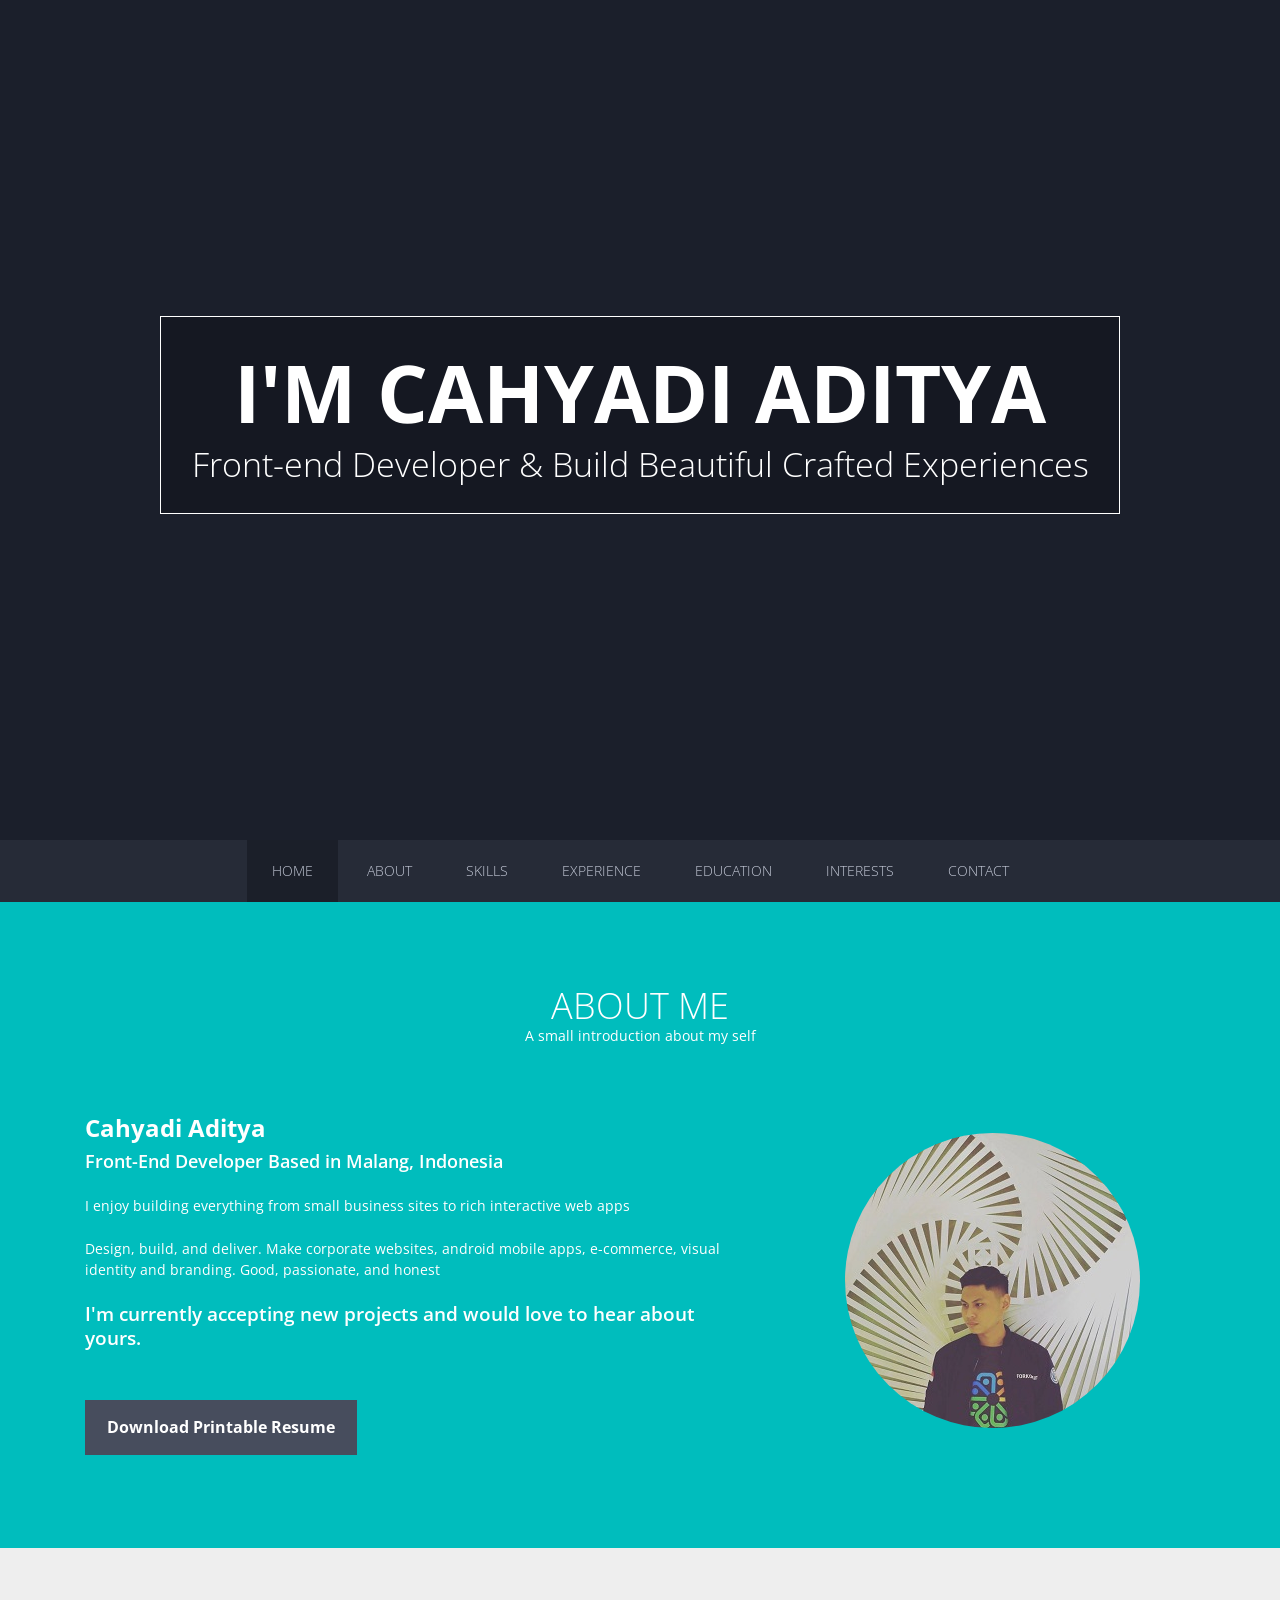
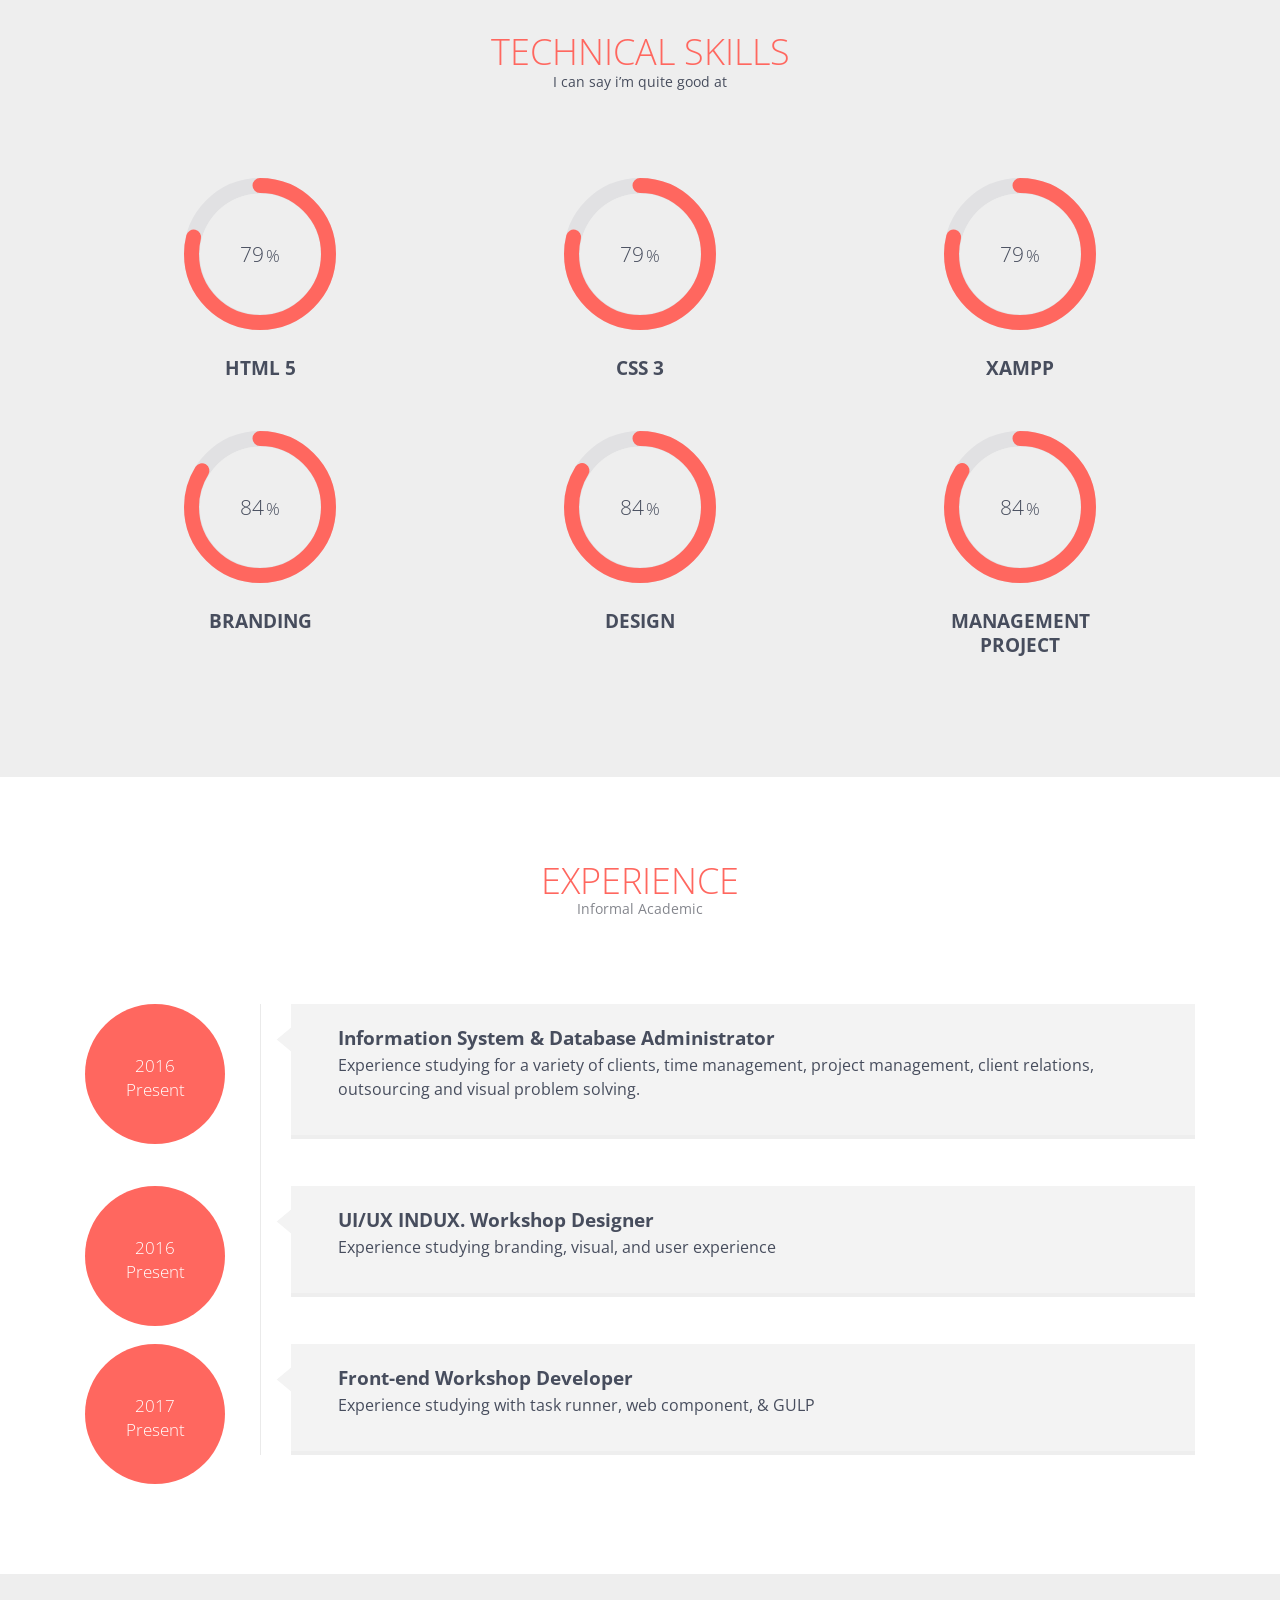
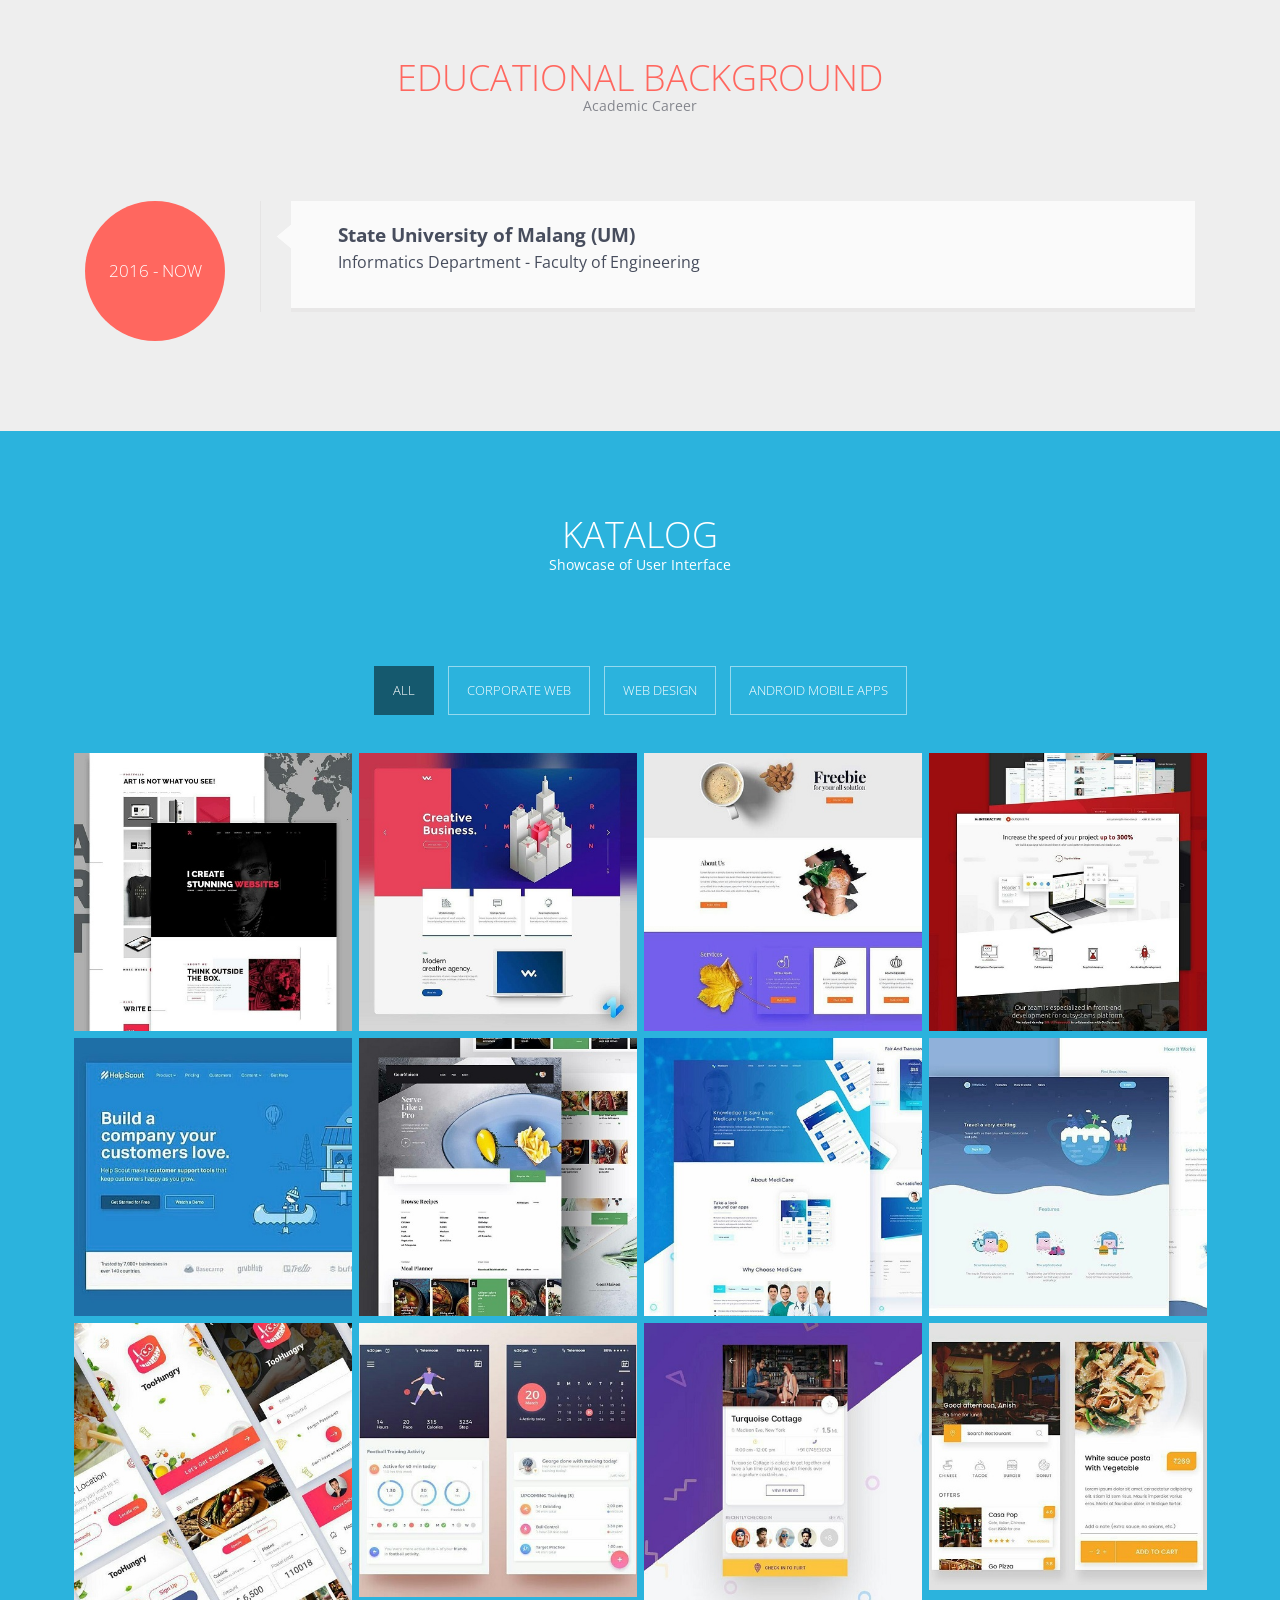
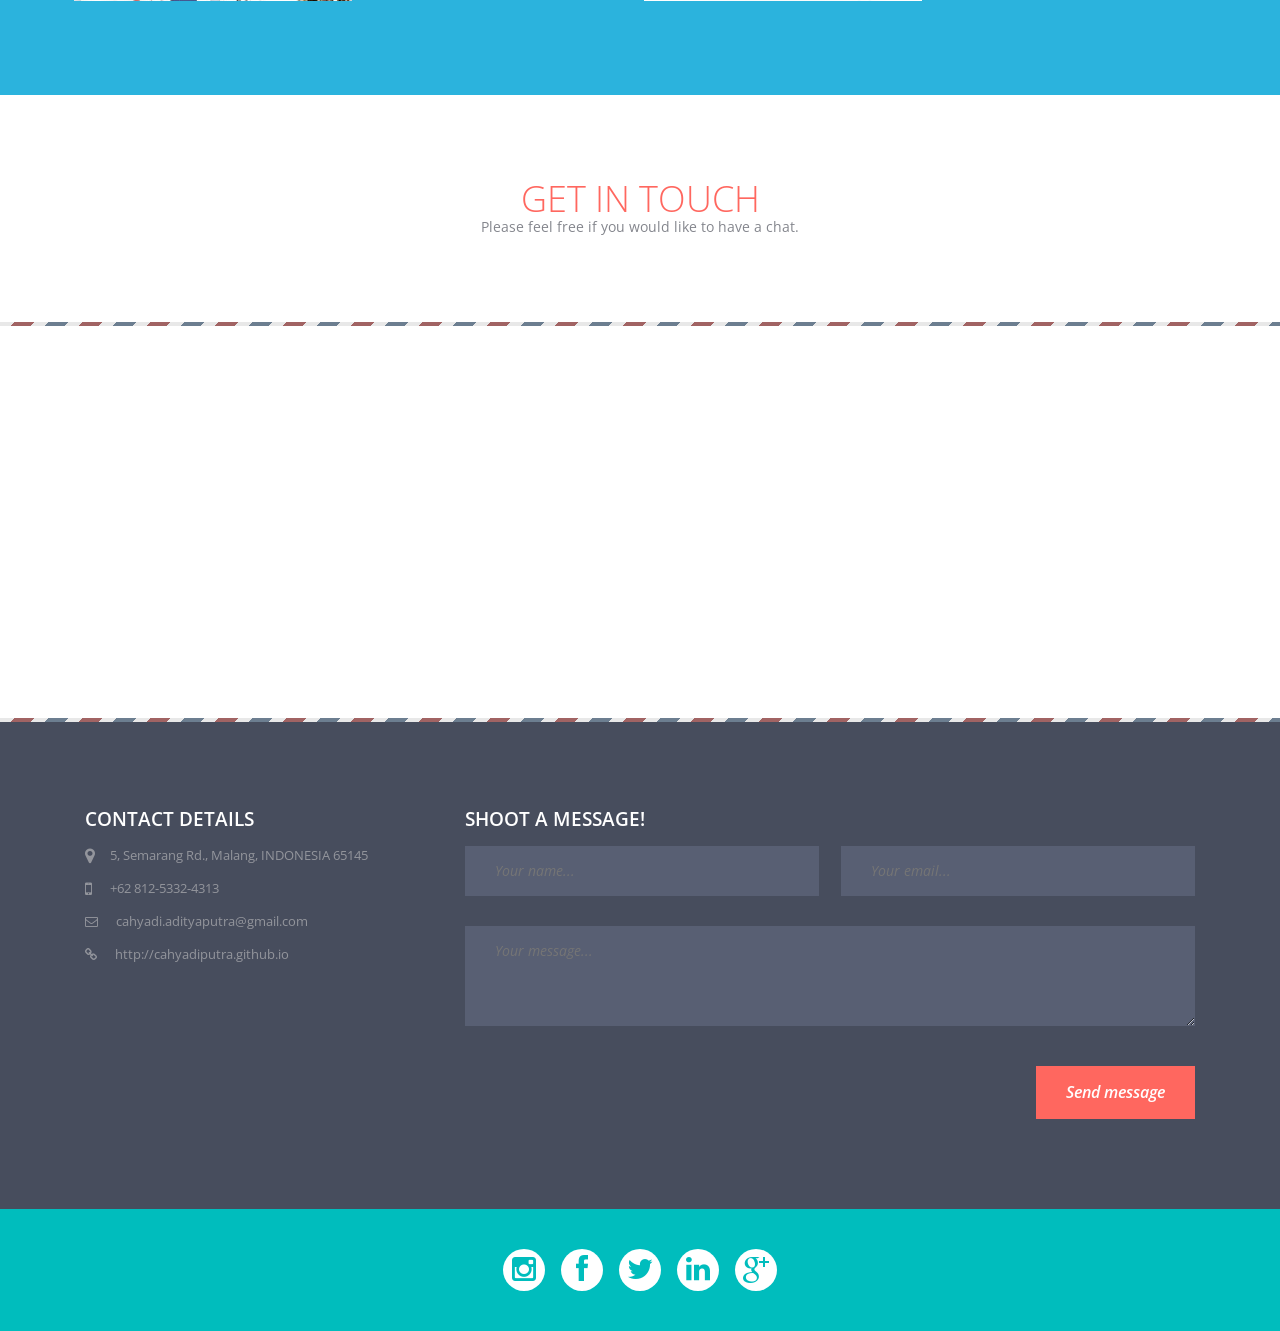
==== commit ba9cb123: "xsxs xsxs" ====
--- a/index.html
+++ b/index.html
@@ -6,7 +6,7 @@
 <!--[if gt IE 9]><!--><html class="no-js" lang="en"><!--<![endif]--><head>
 <meta charset="UTF-8" />
 <meta http-equiv="X-UA-Compatible" content="IE=edge,chrome=1">
-<title>Aprilia Nikmatul Fajariani</title>
+<title>Cahyadi Aditya</title>
 <meta name="viewport" content="width=device-width, initial-scale=1.0">
 <!--main style-->
 <link rel="stylesheet" type="text/css" media="screen" href="css/bootstrap.css">
@@ -46,7 +46,7 @@
     </div>
     <!--banner end-->
     <div class="bannerText container">
-      <h1>I'm TIA 2015</h1>
+      <h1>I'm Cahyadi Aditya</h1>
       <h2>Front-end Developer & Build Beautiful Crafted Experiences</h2>
     </div>
     <!--menu start-->
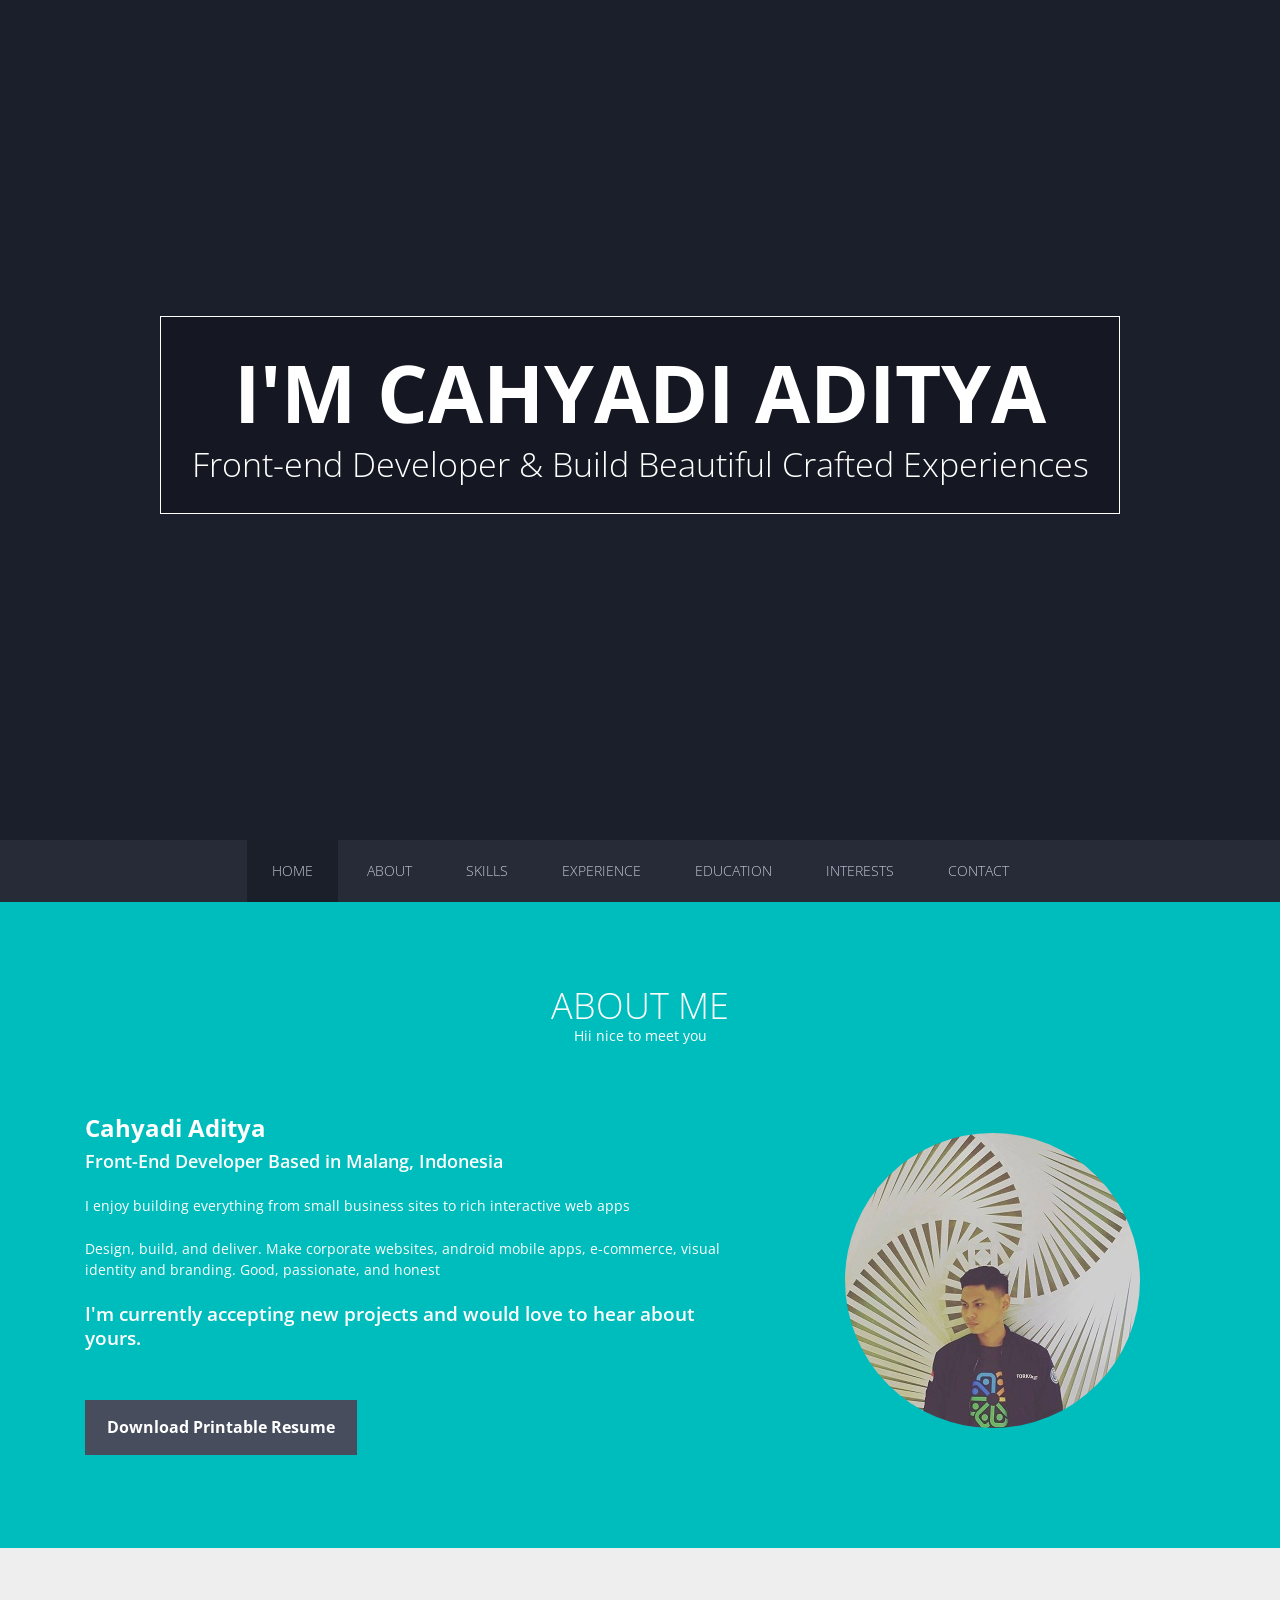
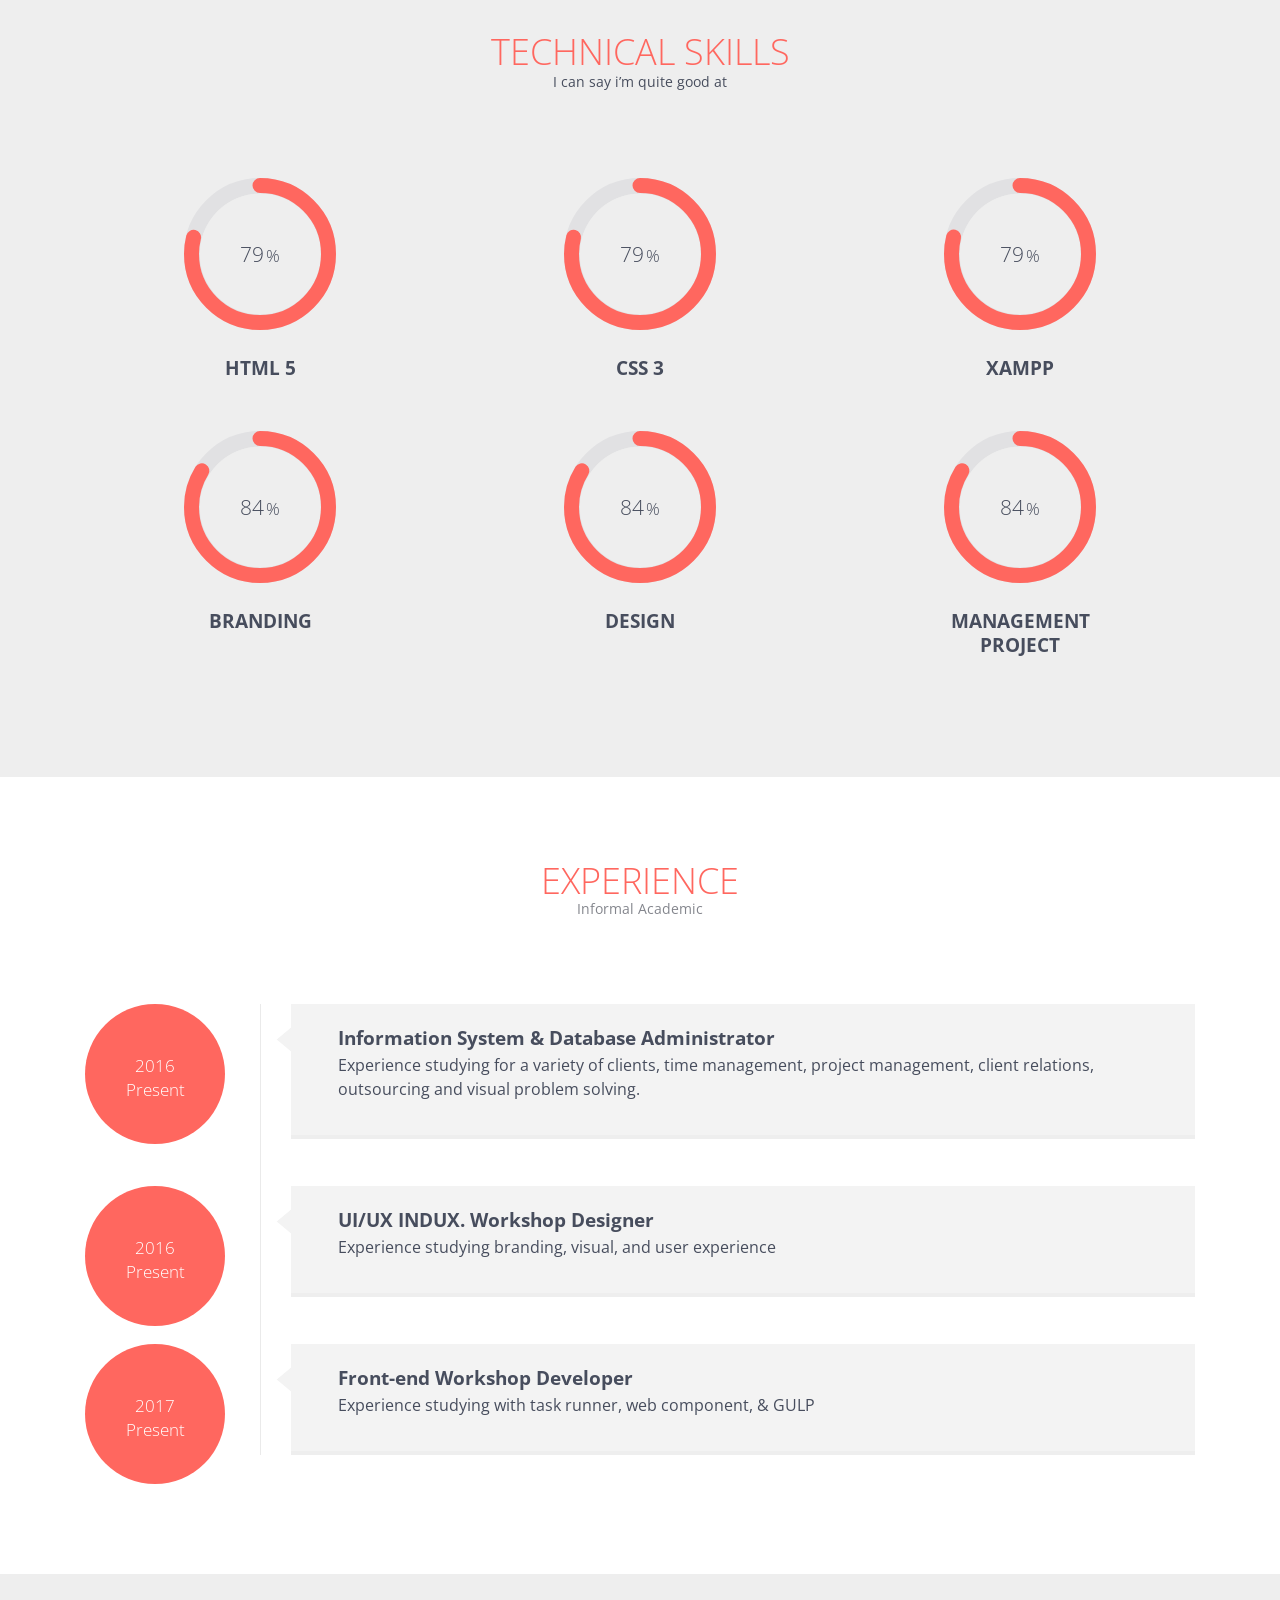
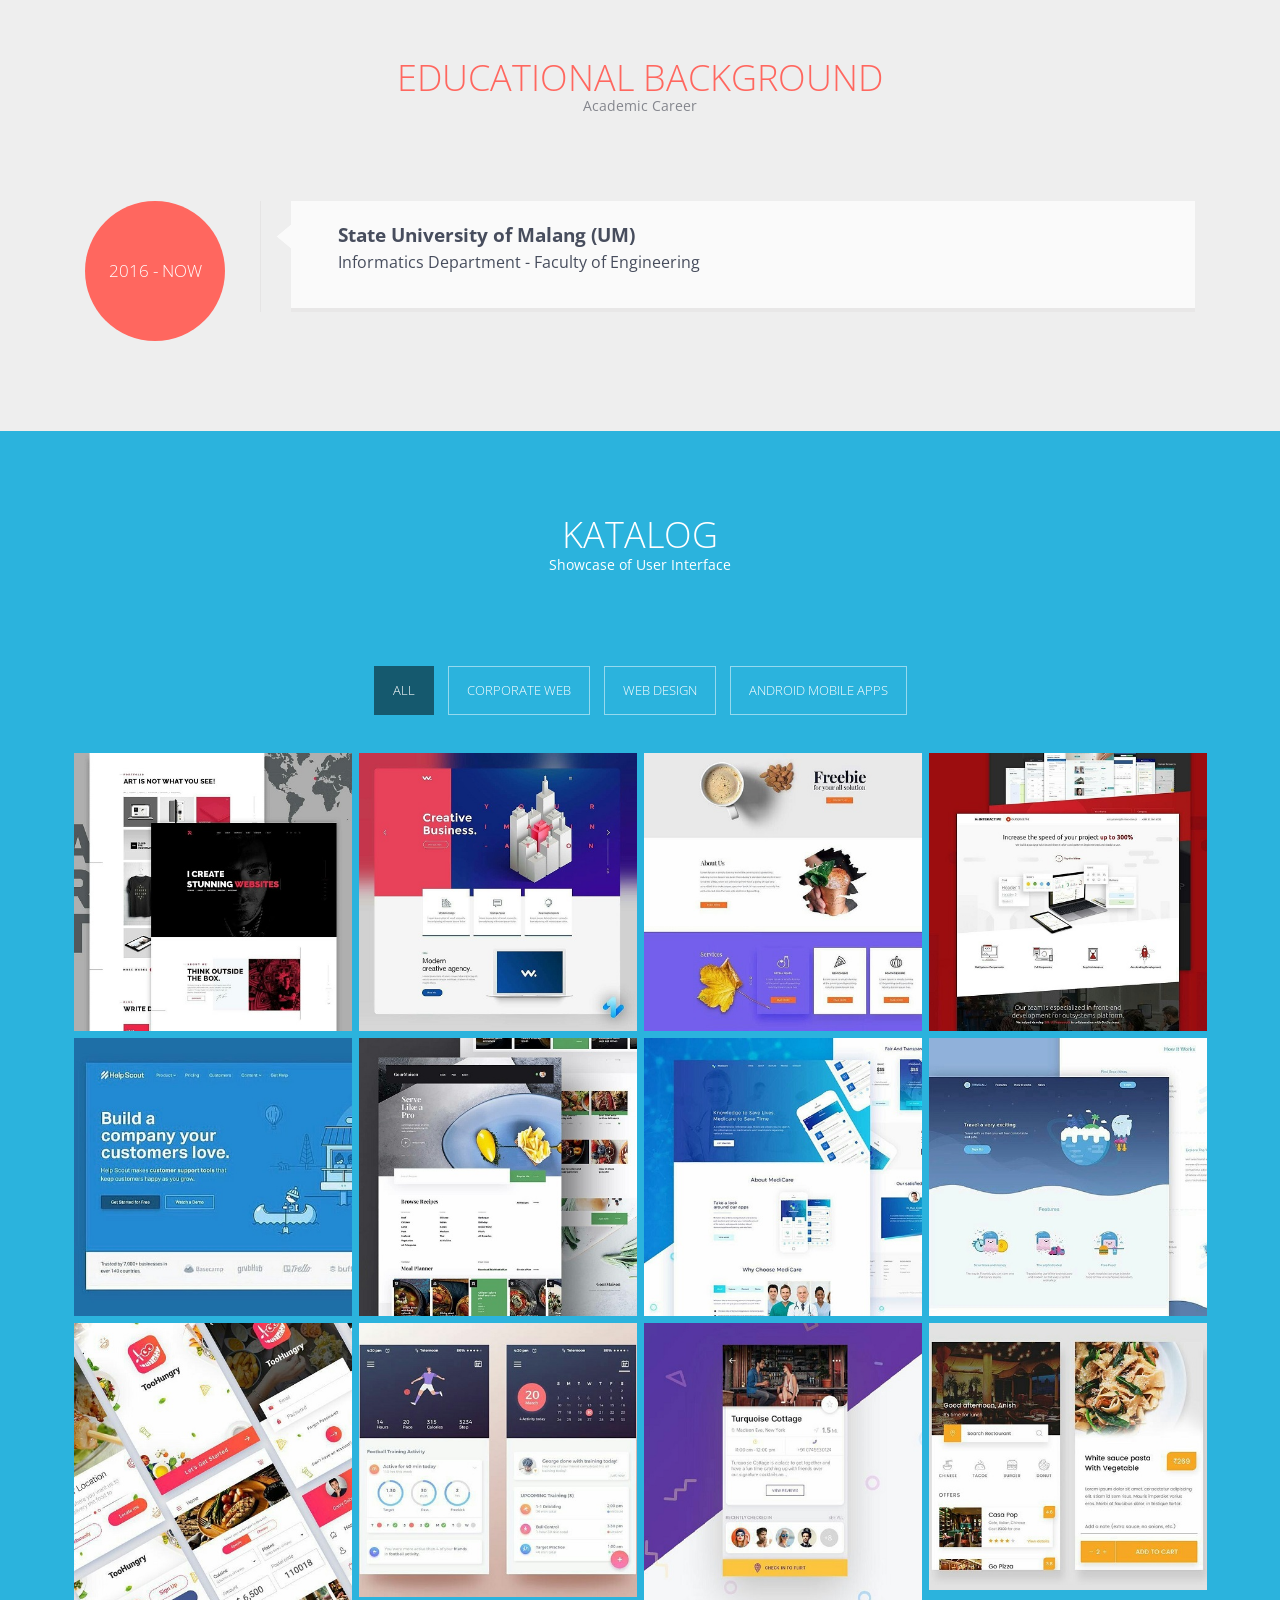
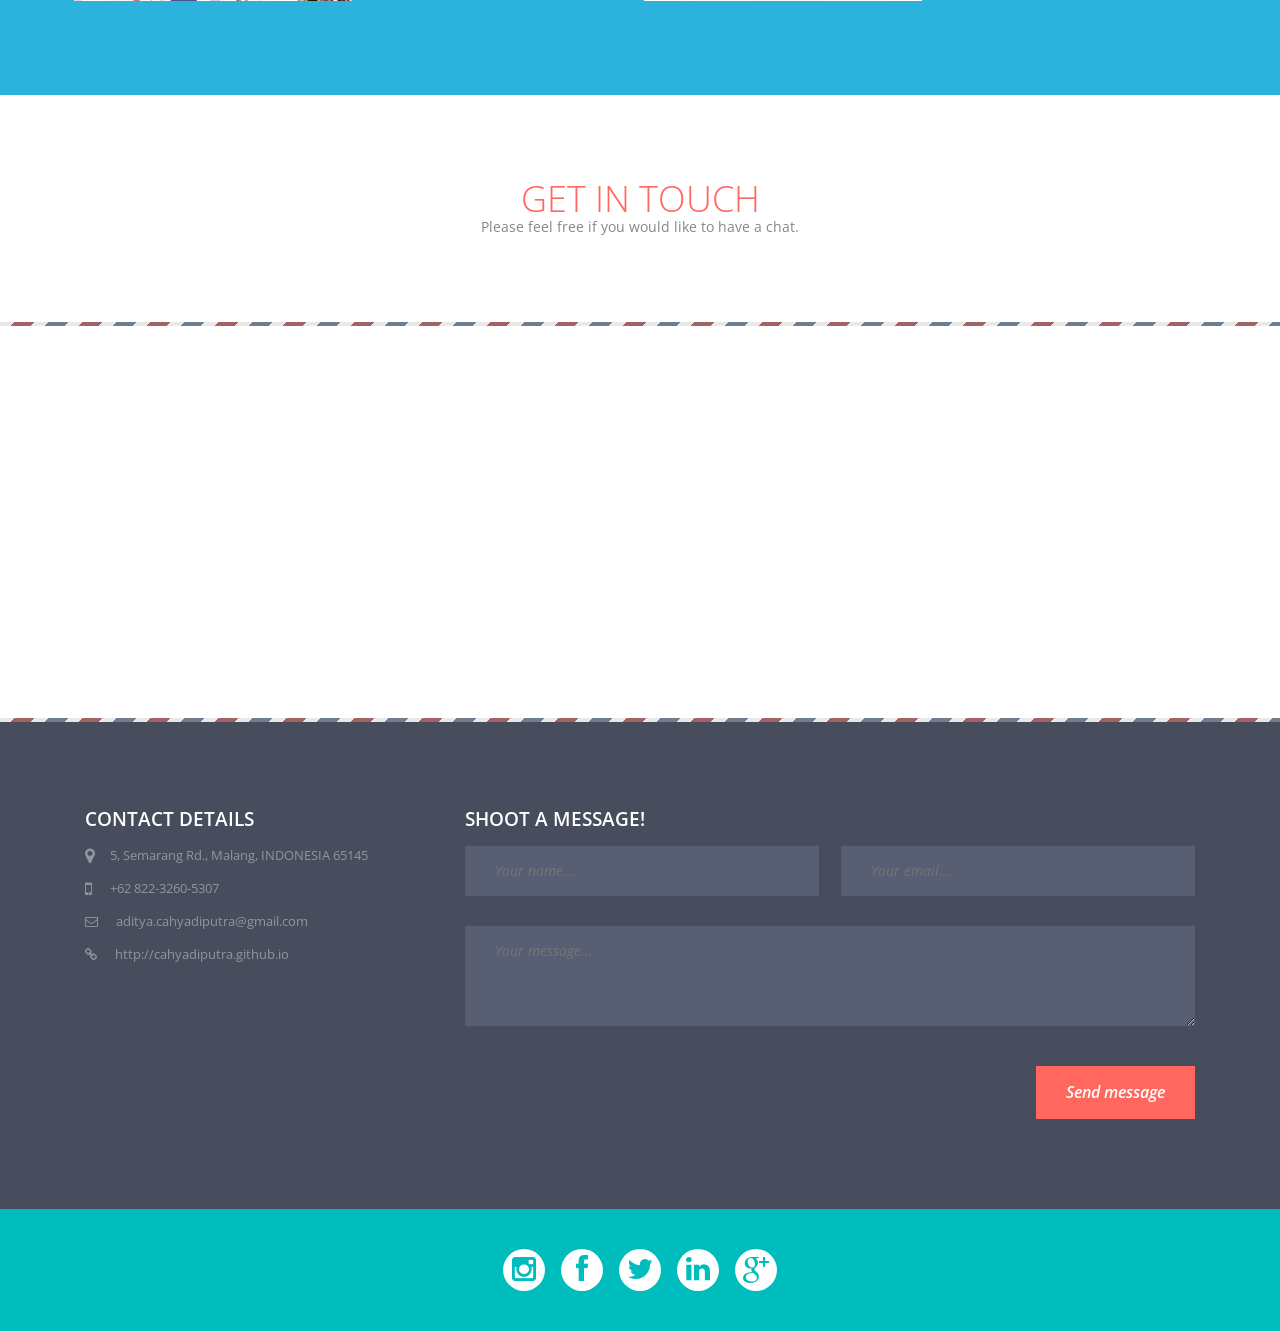
==== commit 2b965cbe: "xs xss" ====
--- a/index.html
+++ b/index.html
@@ -84,7 +84,7 @@
     <div class="container">
       <div class="heading">
         <h2>About me</h2>
-        <p>A small introduction about my self</p>
+        <p>Hii nice to meet you </p>
       </div>
       <div class="row">
         <div class=" col-xs-12 col-sm-12 col-md-7 col-lg-7">
@@ -304,8 +304,8 @@
       <div class="col-xs-12 col-sm-3 col-md-4 col-lg-4">
         <h4>Contact details</h4>
 <p> <i class="fa fa-map-marker fa-lg"></i>5, Semarang Rd., Malang, INDONESIA 65145</p>
-        <p> <i class="fa fa-mobile fa-lg"></i> +62 812-5332-4313</p>
-        <p> <i class="fa fa-envelope-o "></i> <a href="mailto:aditya.cahyadiputra@hotmail.com">cahyadi.adityaputra@gmail.com</a></p>
+        <p> <i class="fa fa-mobile fa-lg"></i> +62 822-3260-5307</p>
+        <p> <i class="fa fa-envelope-o "></i> <a href="mailto:aditya.cahyadiputra@hotmail.com">aditya.cahyadiputra@gmail.com</a></p>
         <p> <i class="fa fa-link "></i> <a href="www.cahyadiputra.github.io">http://cahyadiputra.github.io</a></p>
       </div>
       <!--contact info end-->
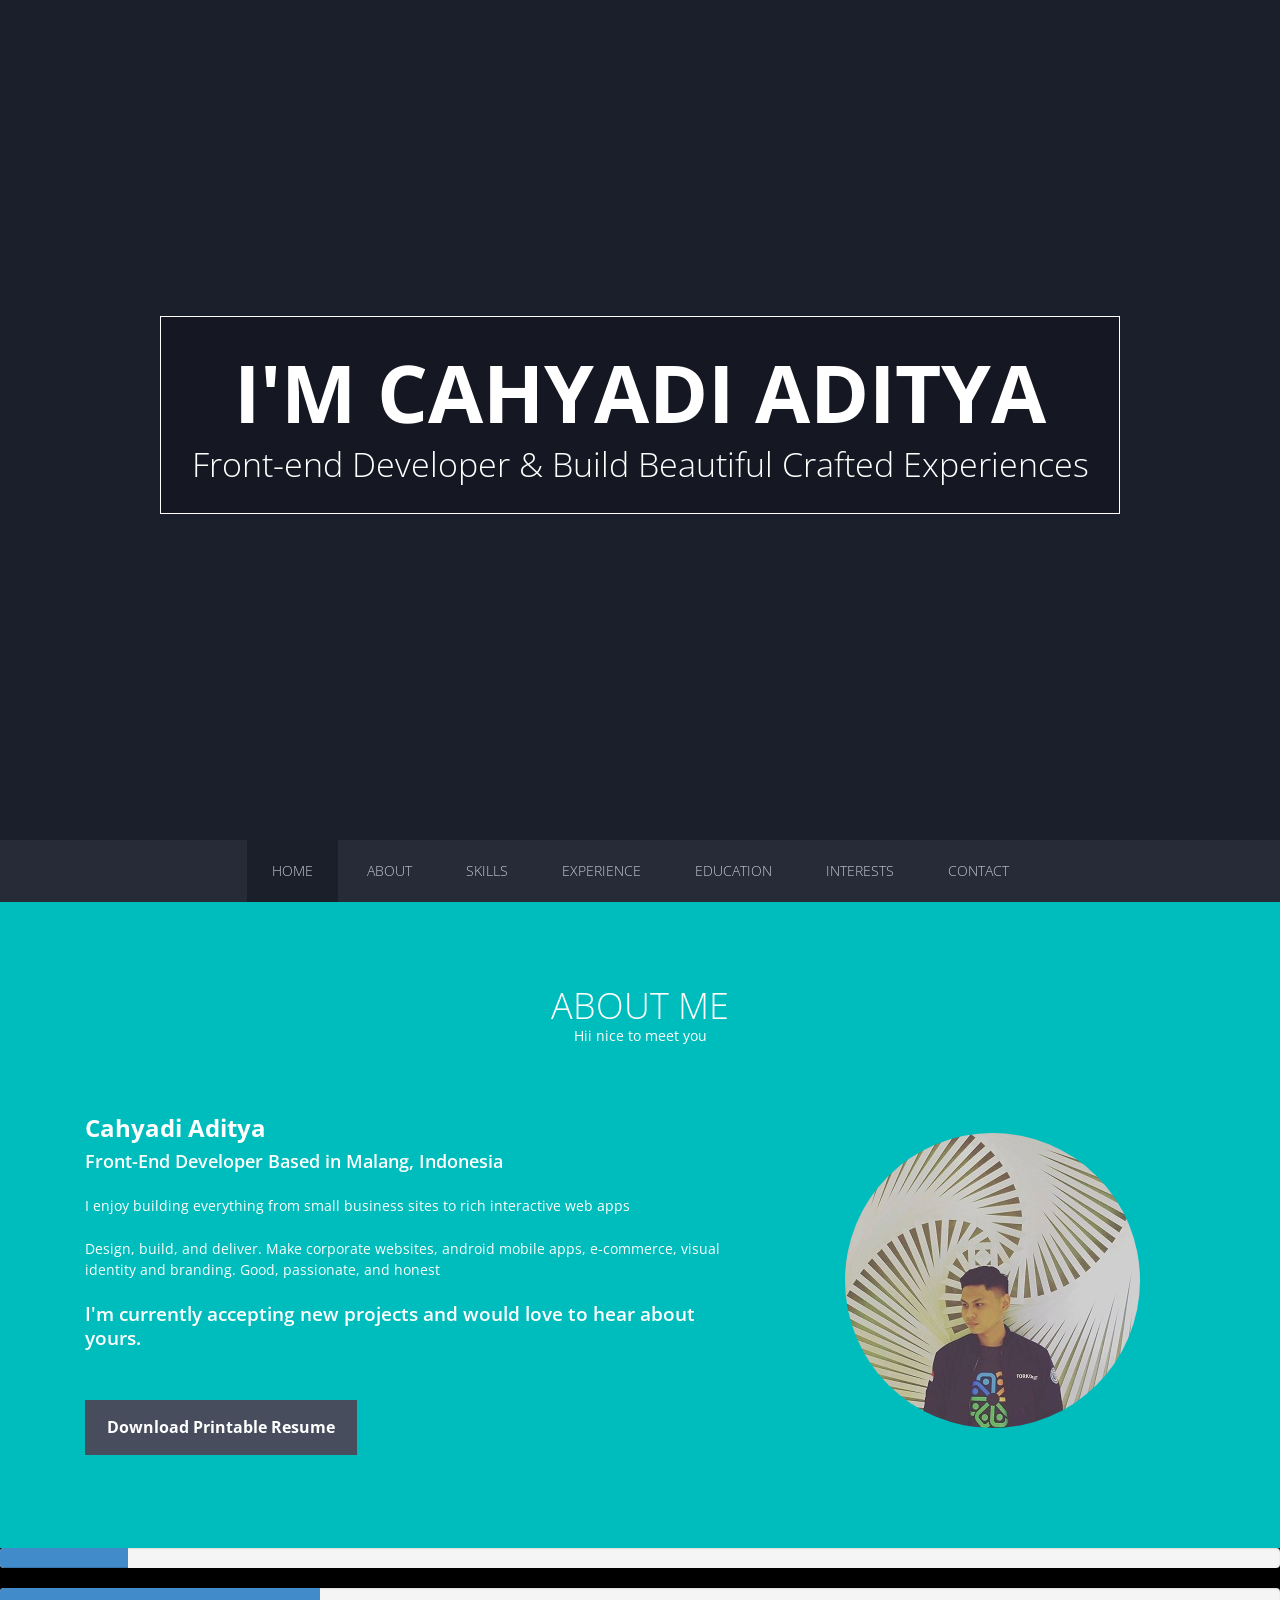
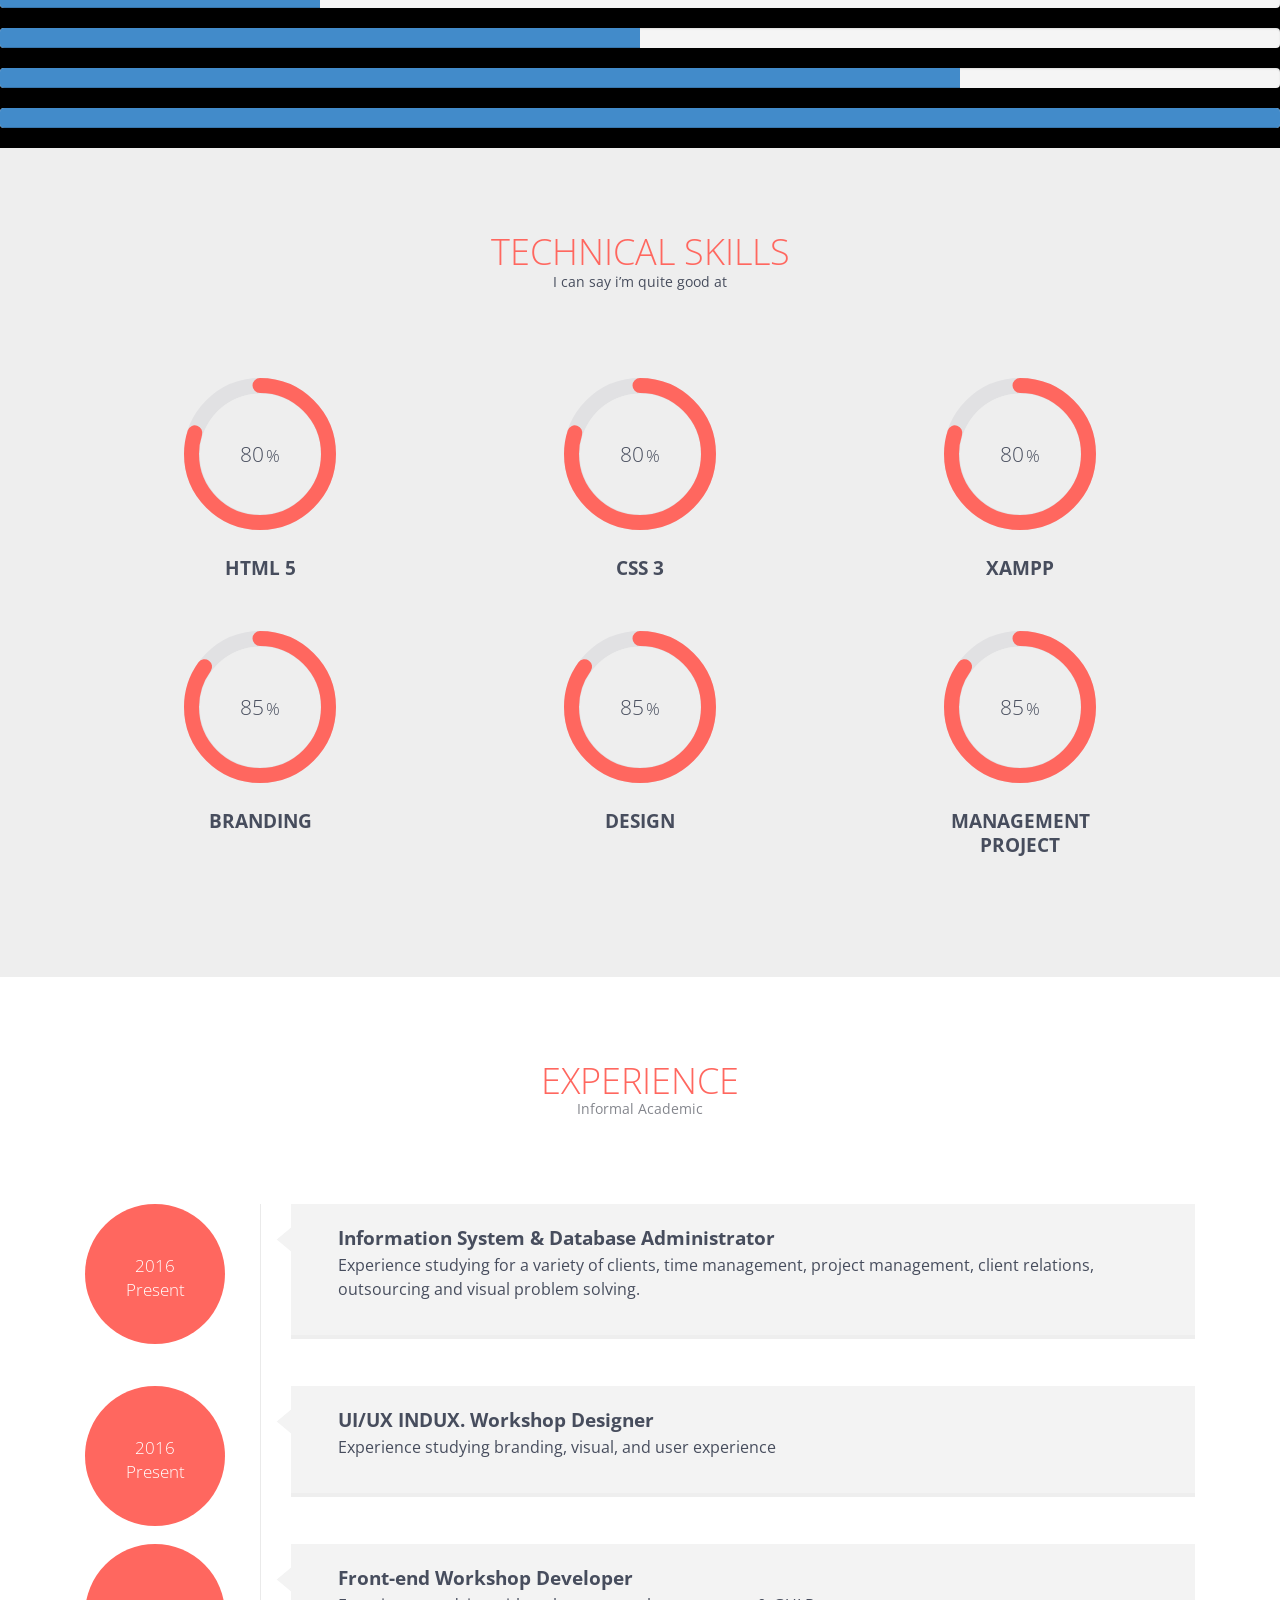
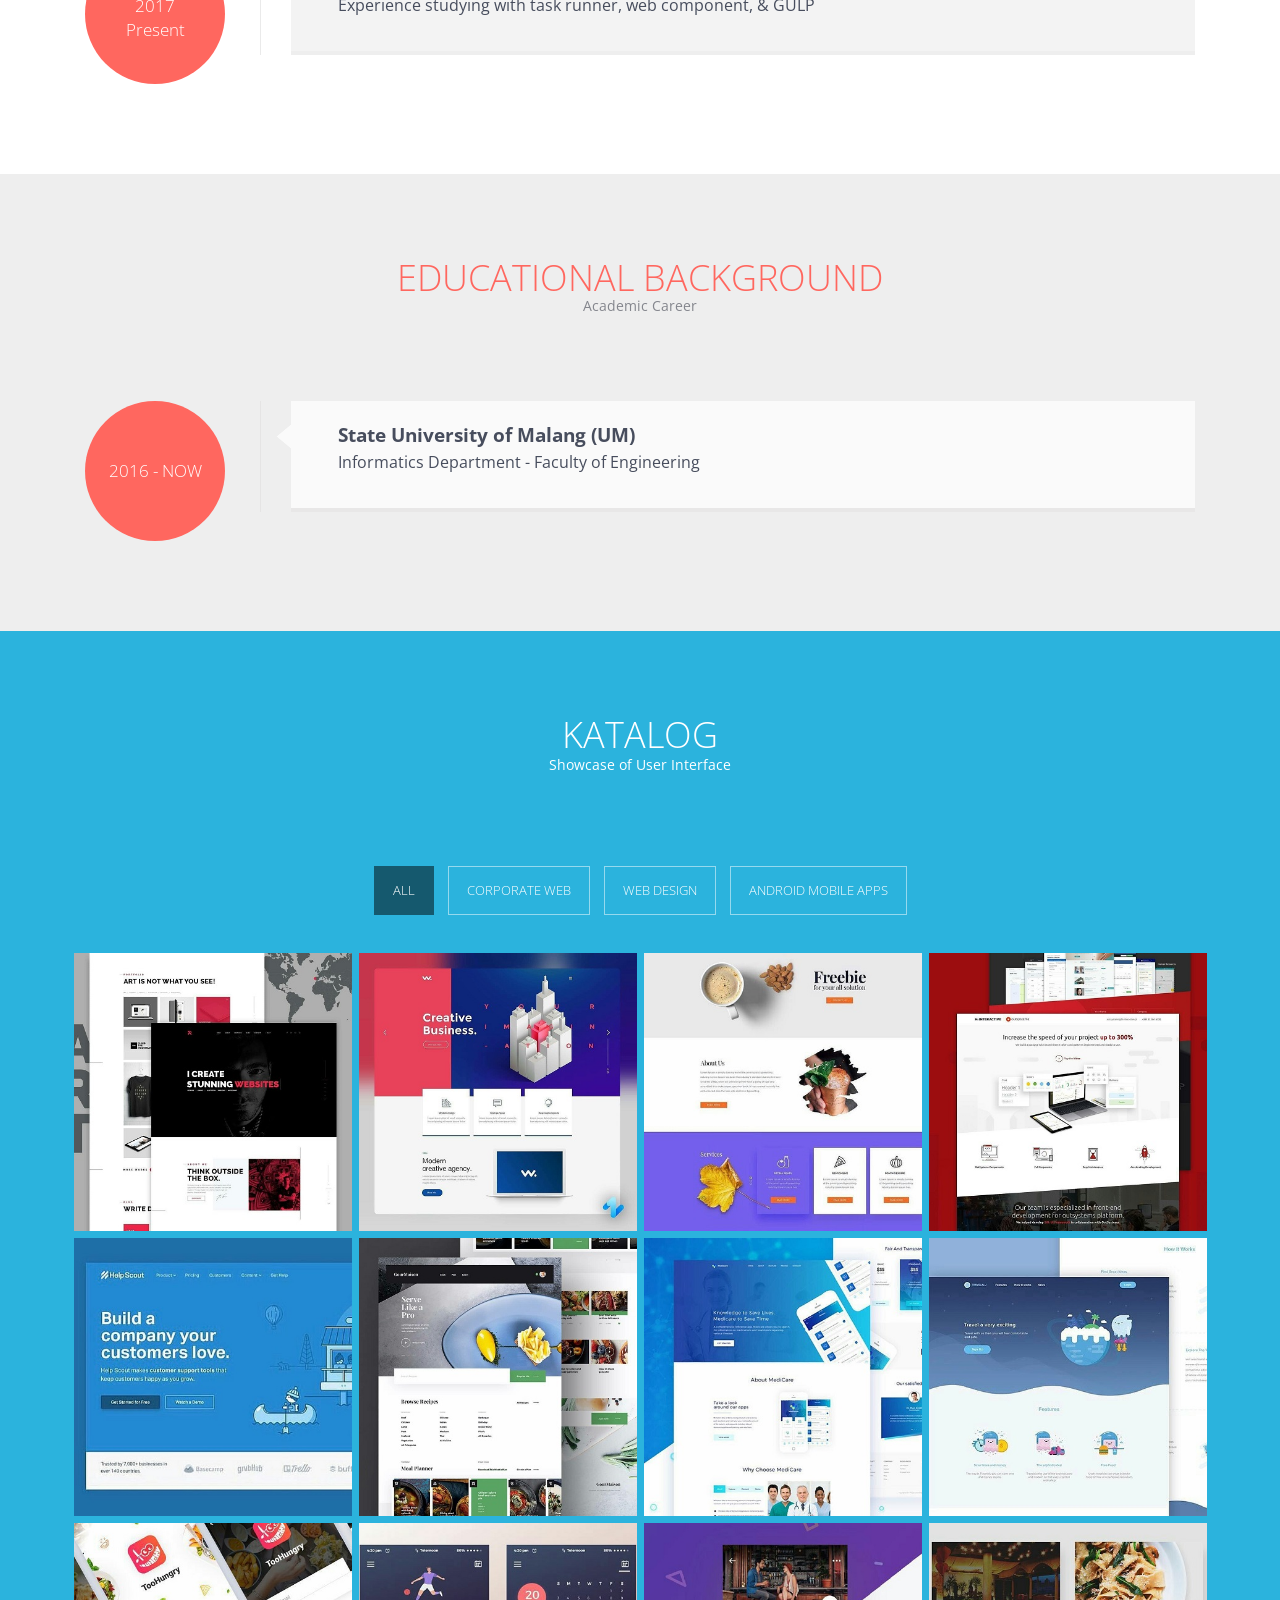
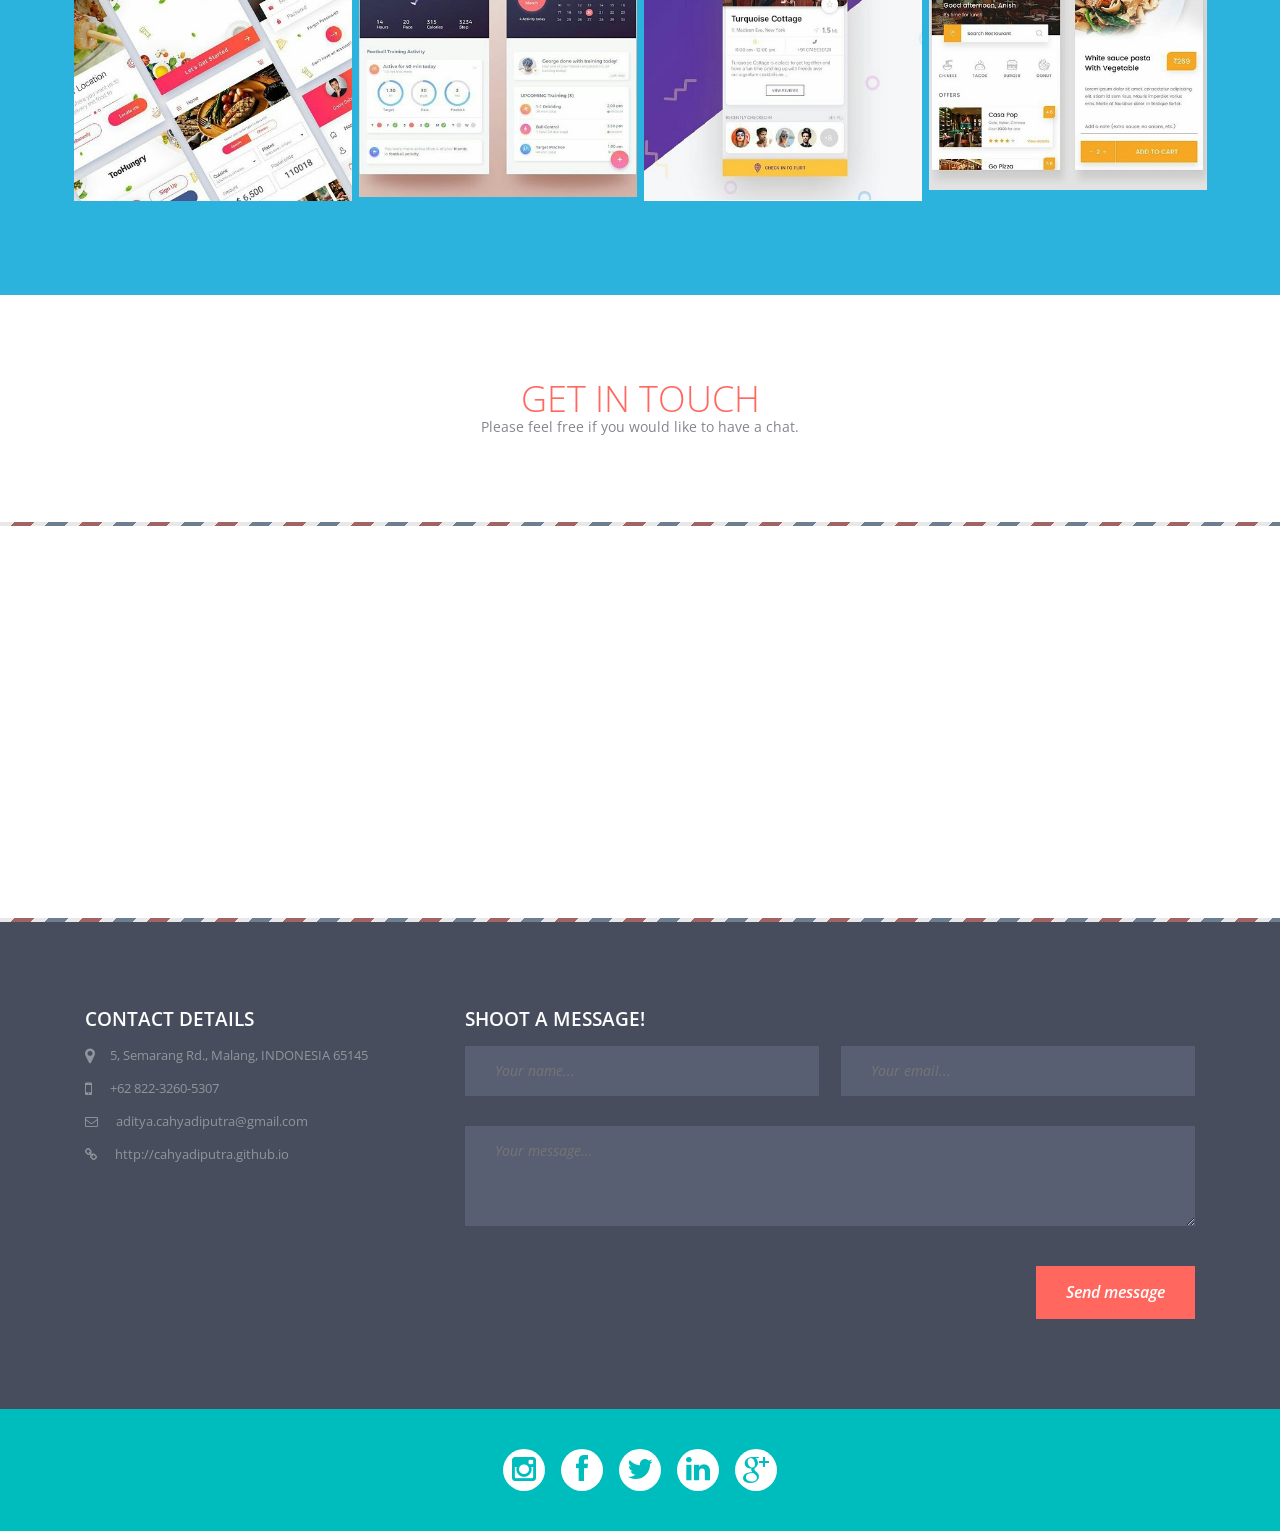
==== commit 3b8e3e4d: "sxsxsxs cd" ====
--- a/index.html
+++ b/index.html
@@ -105,6 +105,23 @@
     </div>
   </section>
   <!--about me end-->
+  <!--loading bar start-->
+  <div class="progress">
+  <div class="progress-bar progress-bar-striped" role="progressbar" style="width: 10%" aria-valuenow="10" aria-valuemin="0" aria-valuemax="100"></div>
+</div>
+<div class="progress">
+  <div class="progress-bar progress-bar-striped bg-success" role="progressbar" style="width: 25%" aria-valuenow="25" aria-valuemin="0" aria-valuemax="100"></div>
+</div>
+<div class="progress">
+  <div class="progress-bar progress-bar-striped bg-info" role="progressbar" style="width: 50%" aria-valuenow="50" aria-valuemin="0" aria-valuemax="100"></div>
+</div>
+<div class="progress">
+  <div class="progress-bar progress-bar-striped bg-warning" role="progressbar" style="width: 75%" aria-valuenow="75" aria-valuemin="0" aria-valuemax="100"></div>
+</div>
+<div class="progress">
+  <div class="progress-bar progress-bar-striped bg-danger" role="progressbar" style="width: 100%" aria-valuenow="100" aria-valuemin="0" aria-valuemax="100"></div>
+</div>
+<!--loading bar end-->
   <!--technical start-->
   <section class="technical" id="technical">
     <div class="container">
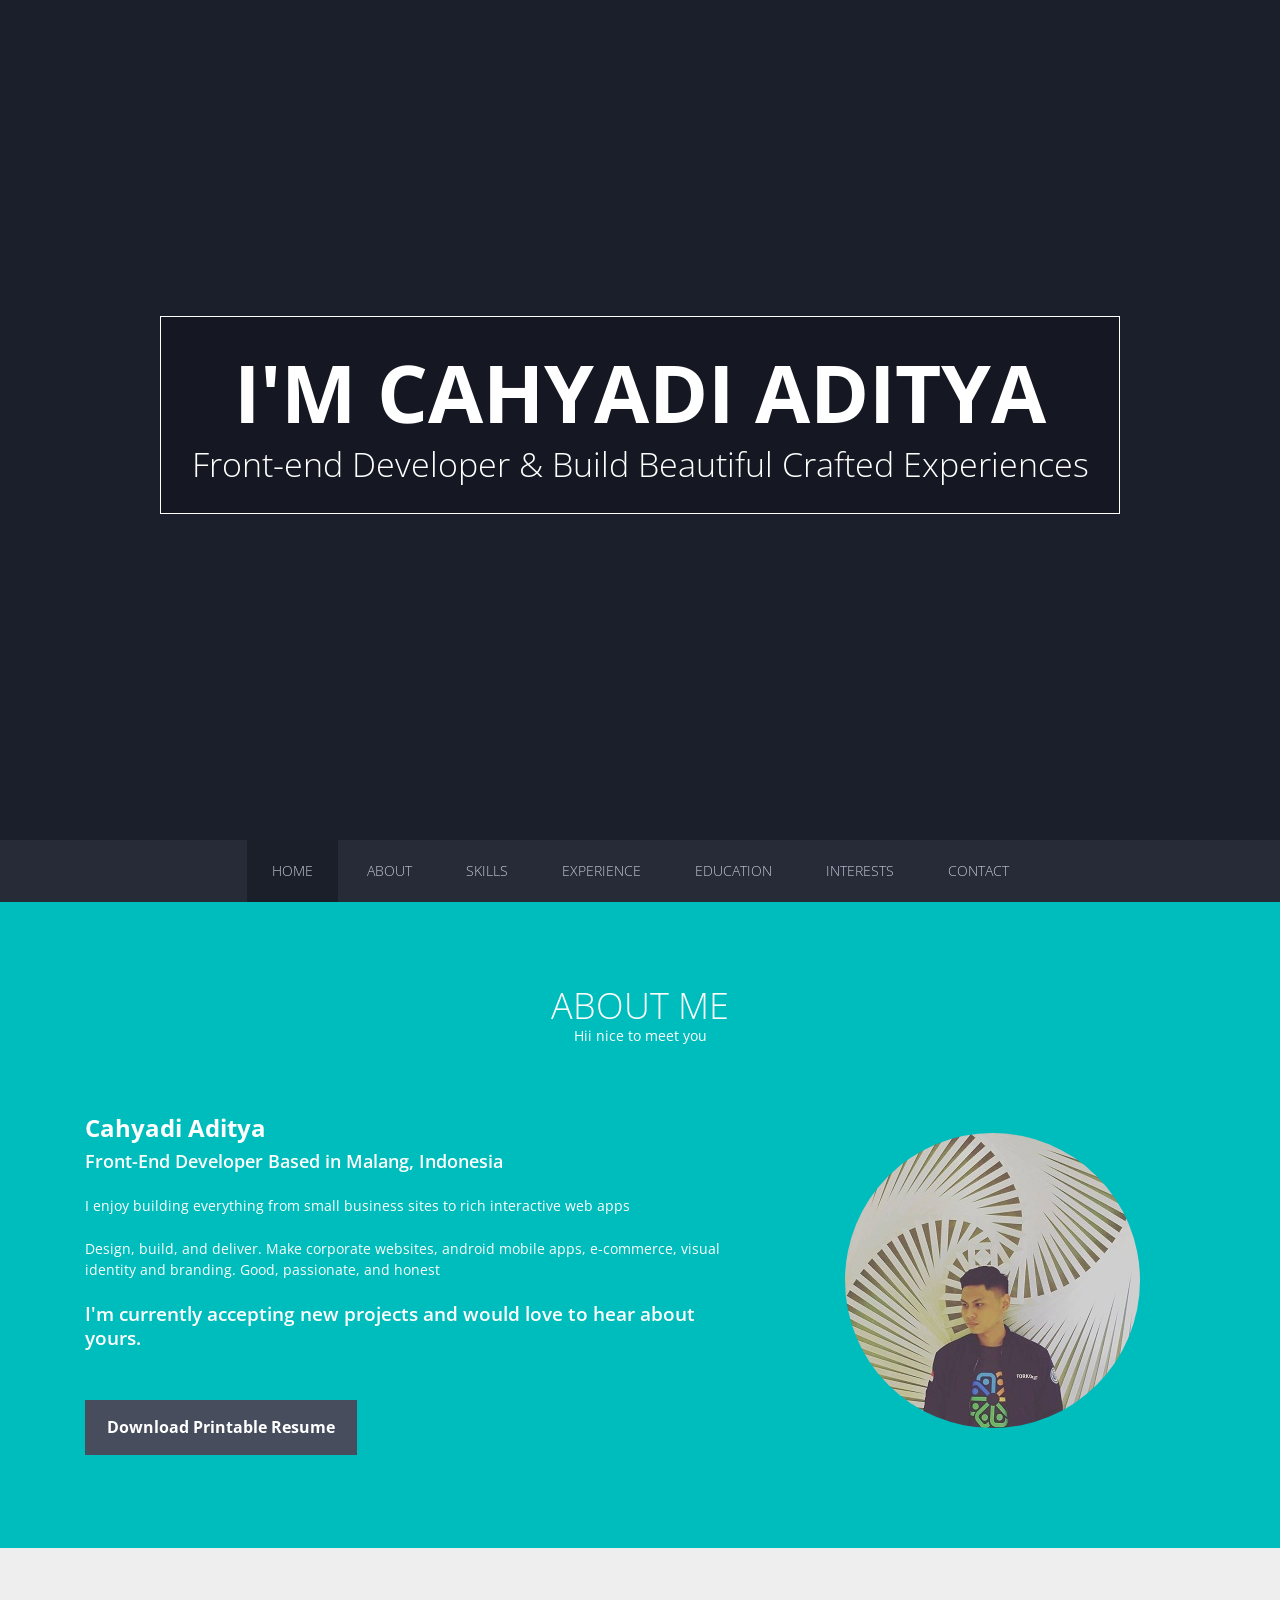
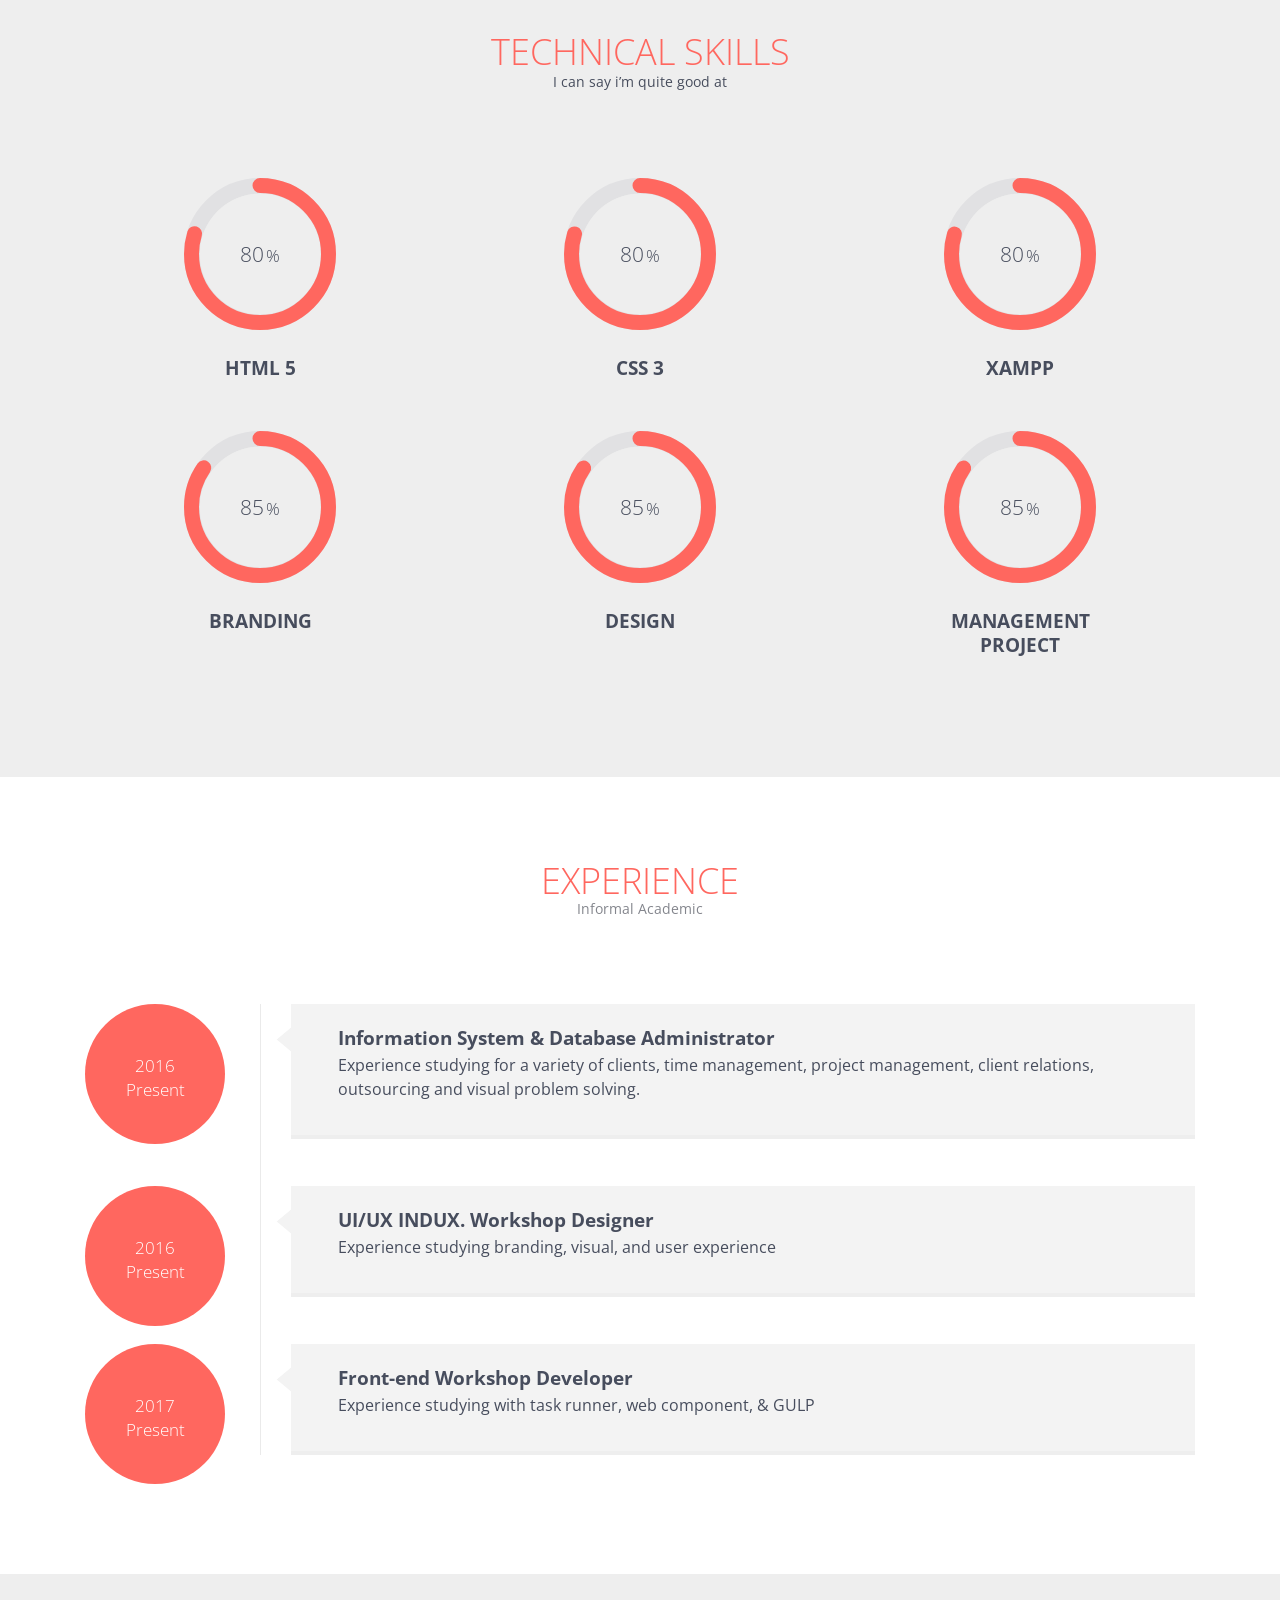
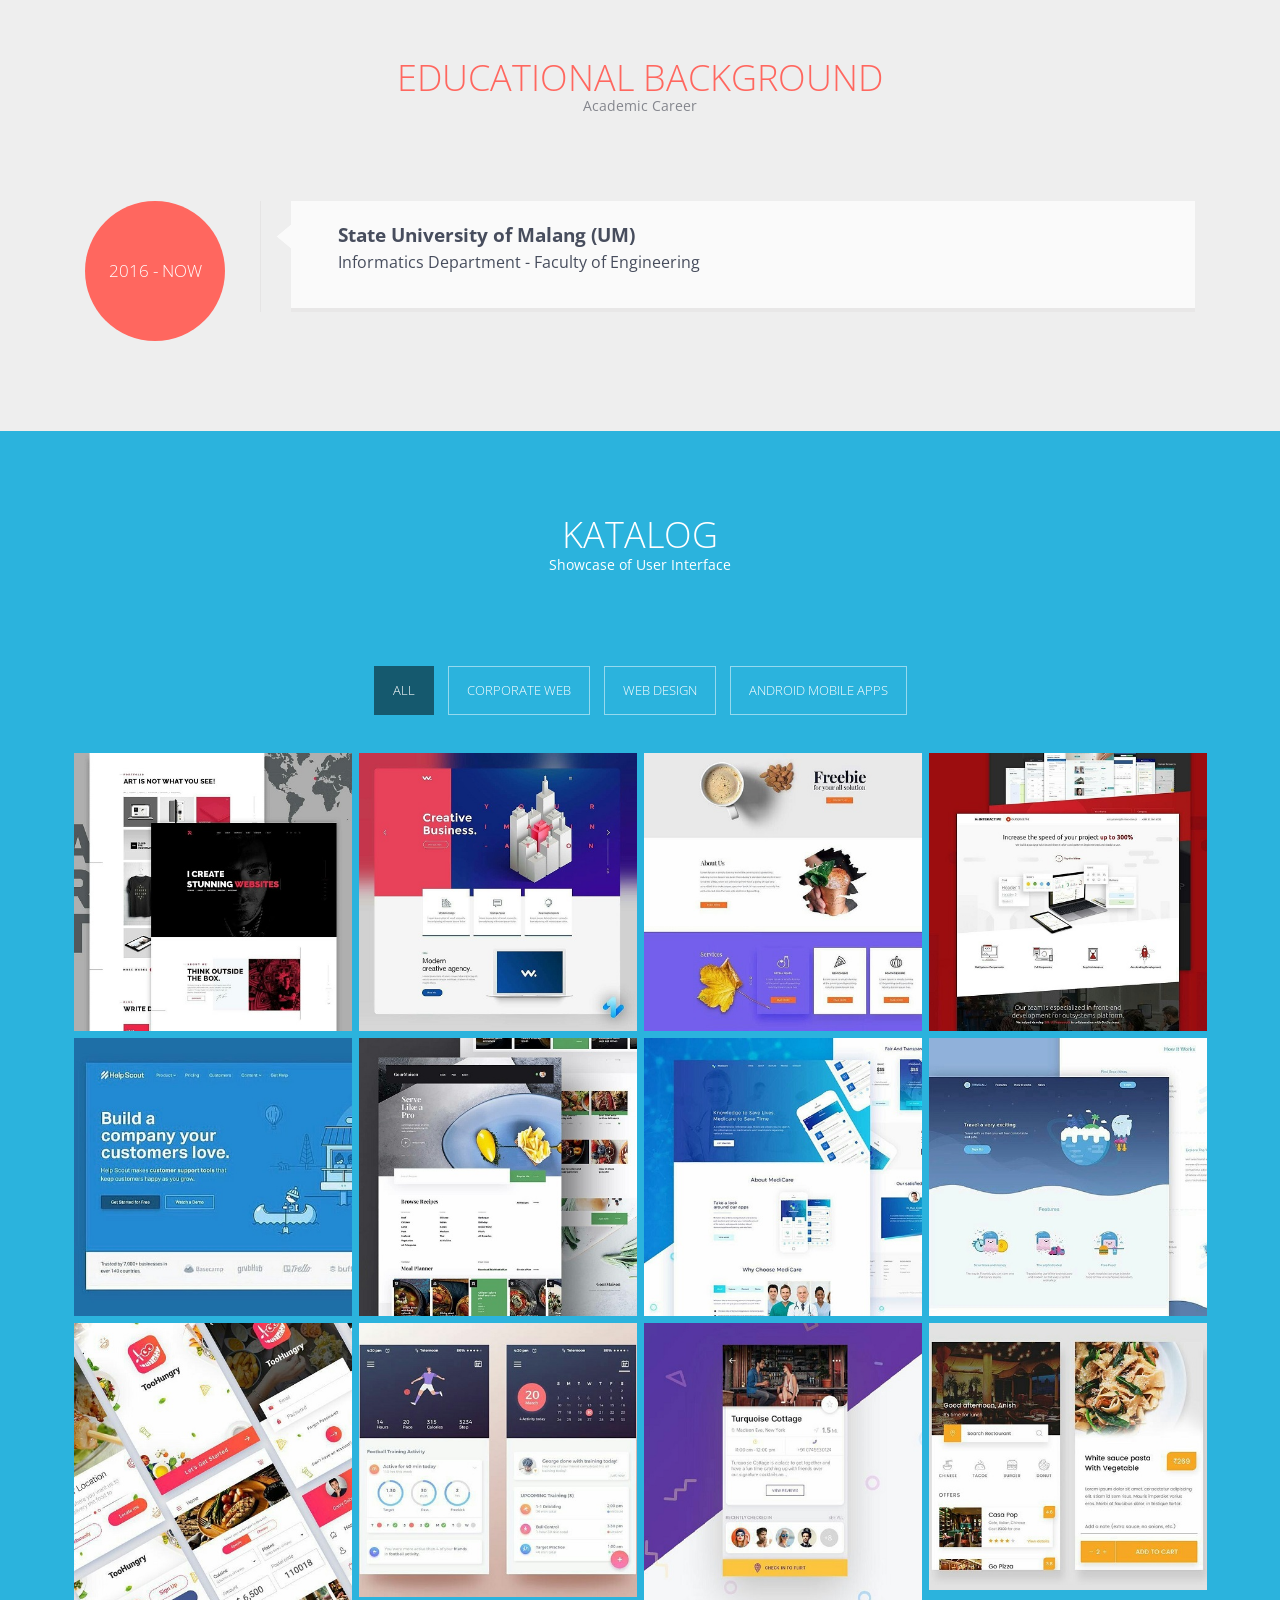
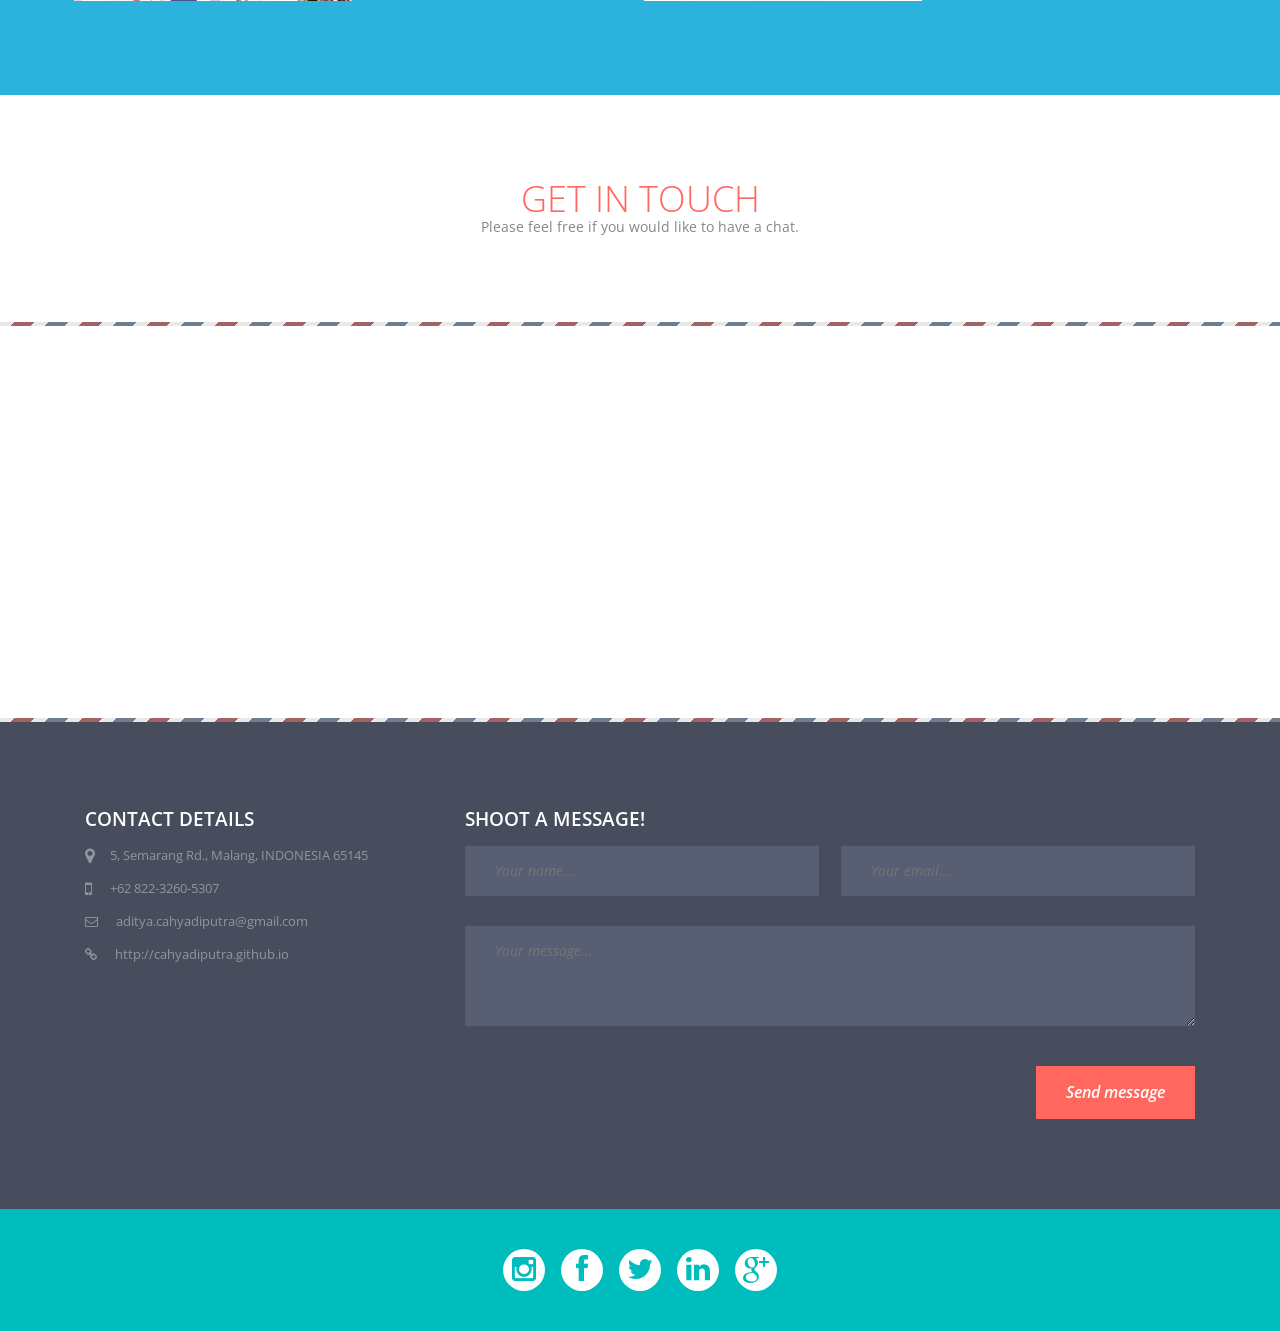
==== commit 06f9c9db: "nnn" ====
--- a/index.html
+++ b/index.html
@@ -106,21 +106,7 @@
   </section>
   <!--about me end-->
   <!--loading bar start-->
-  <div class="progress">
-  <div class="progress-bar progress-bar-striped" role="progressbar" style="width: 10%" aria-valuenow="10" aria-valuemin="0" aria-valuemax="100"></div>
-</div>
-<div class="progress">
-  <div class="progress-bar progress-bar-striped bg-success" role="progressbar" style="width: 25%" aria-valuenow="25" aria-valuemin="0" aria-valuemax="100"></div>
-</div>
-<div class="progress">
-  <div class="progress-bar progress-bar-striped bg-info" role="progressbar" style="width: 50%" aria-valuenow="50" aria-valuemin="0" aria-valuemax="100"></div>
-</div>
-<div class="progress">
-  <div class="progress-bar progress-bar-striped bg-warning" role="progressbar" style="width: 75%" aria-valuenow="75" aria-valuemin="0" aria-valuemax="100"></div>
-</div>
-<div class="progress">
-  <div class="progress-bar progress-bar-striped bg-danger" role="progressbar" style="width: 100%" aria-valuenow="100" aria-valuemin="0" aria-valuemax="100"></div>
-</div>
+  
 <!--loading bar end-->
   <!--technical start-->
   <section class="technical" id="technical">
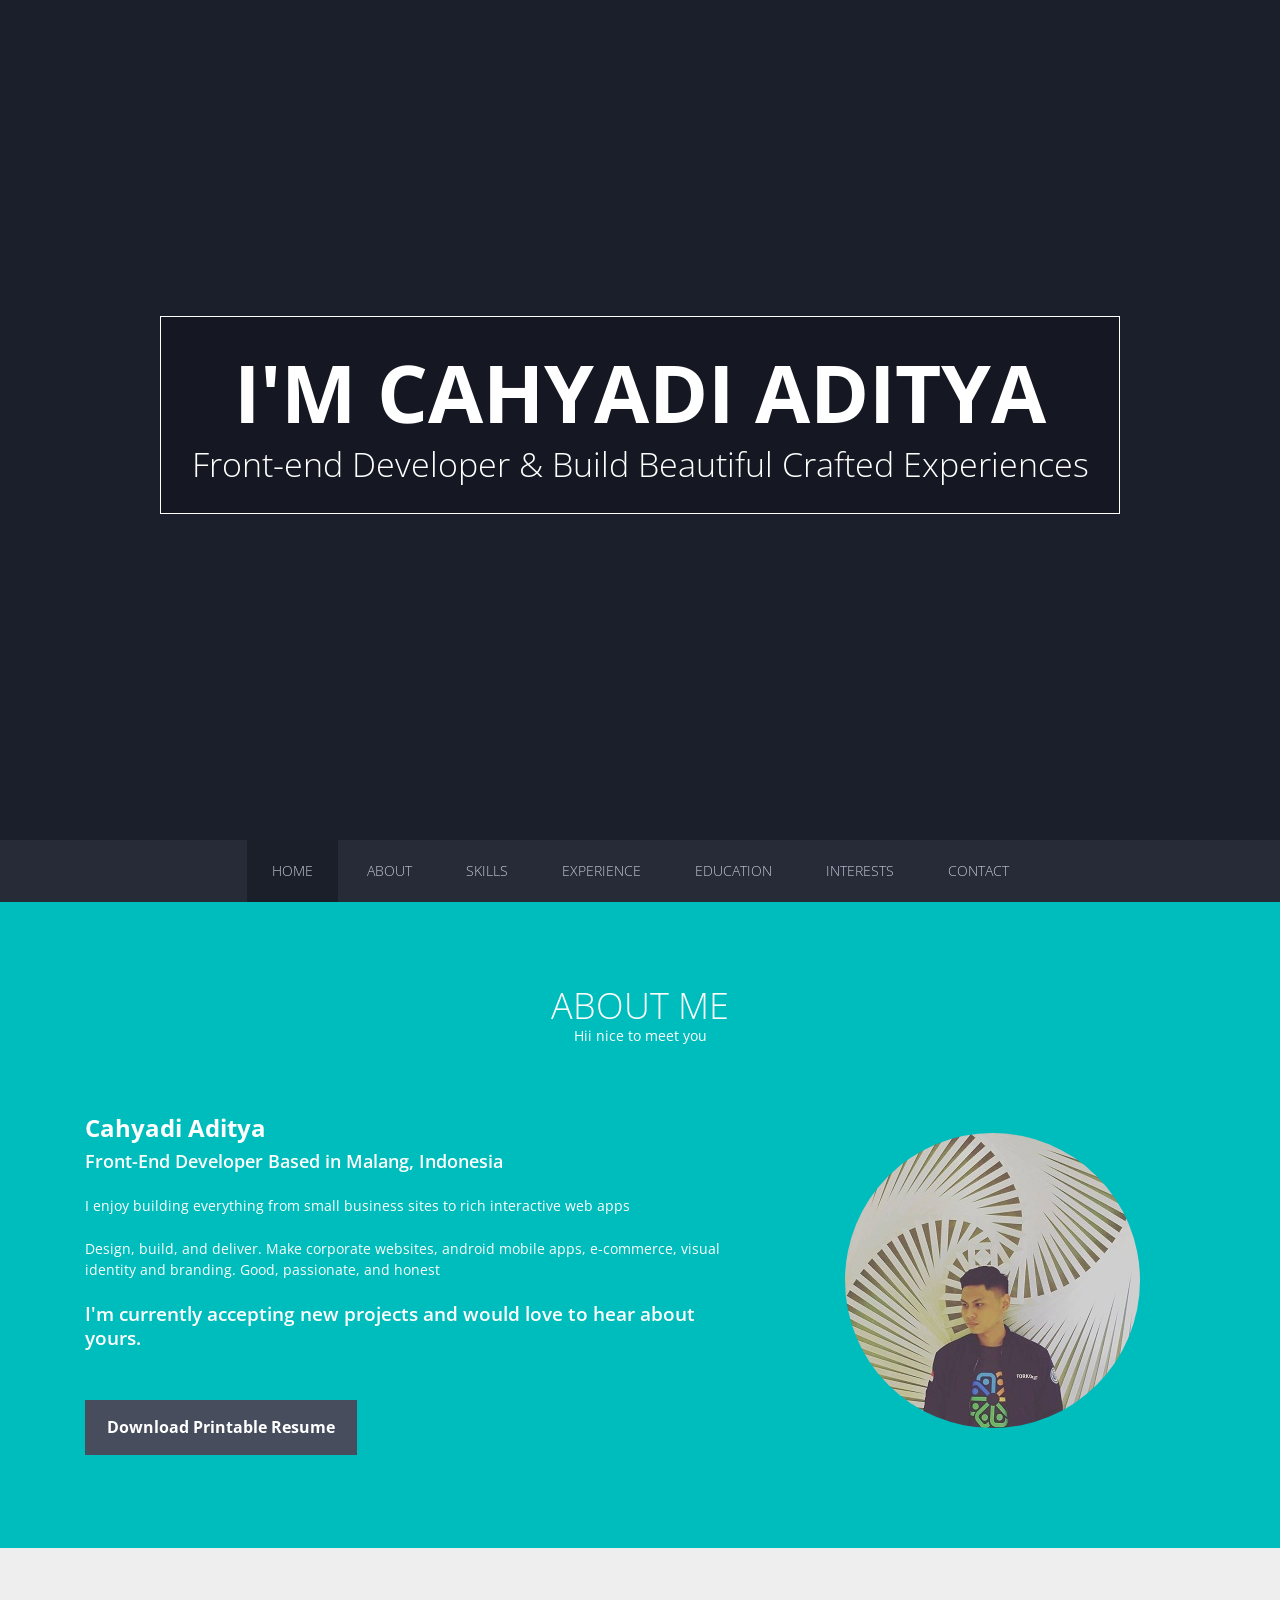
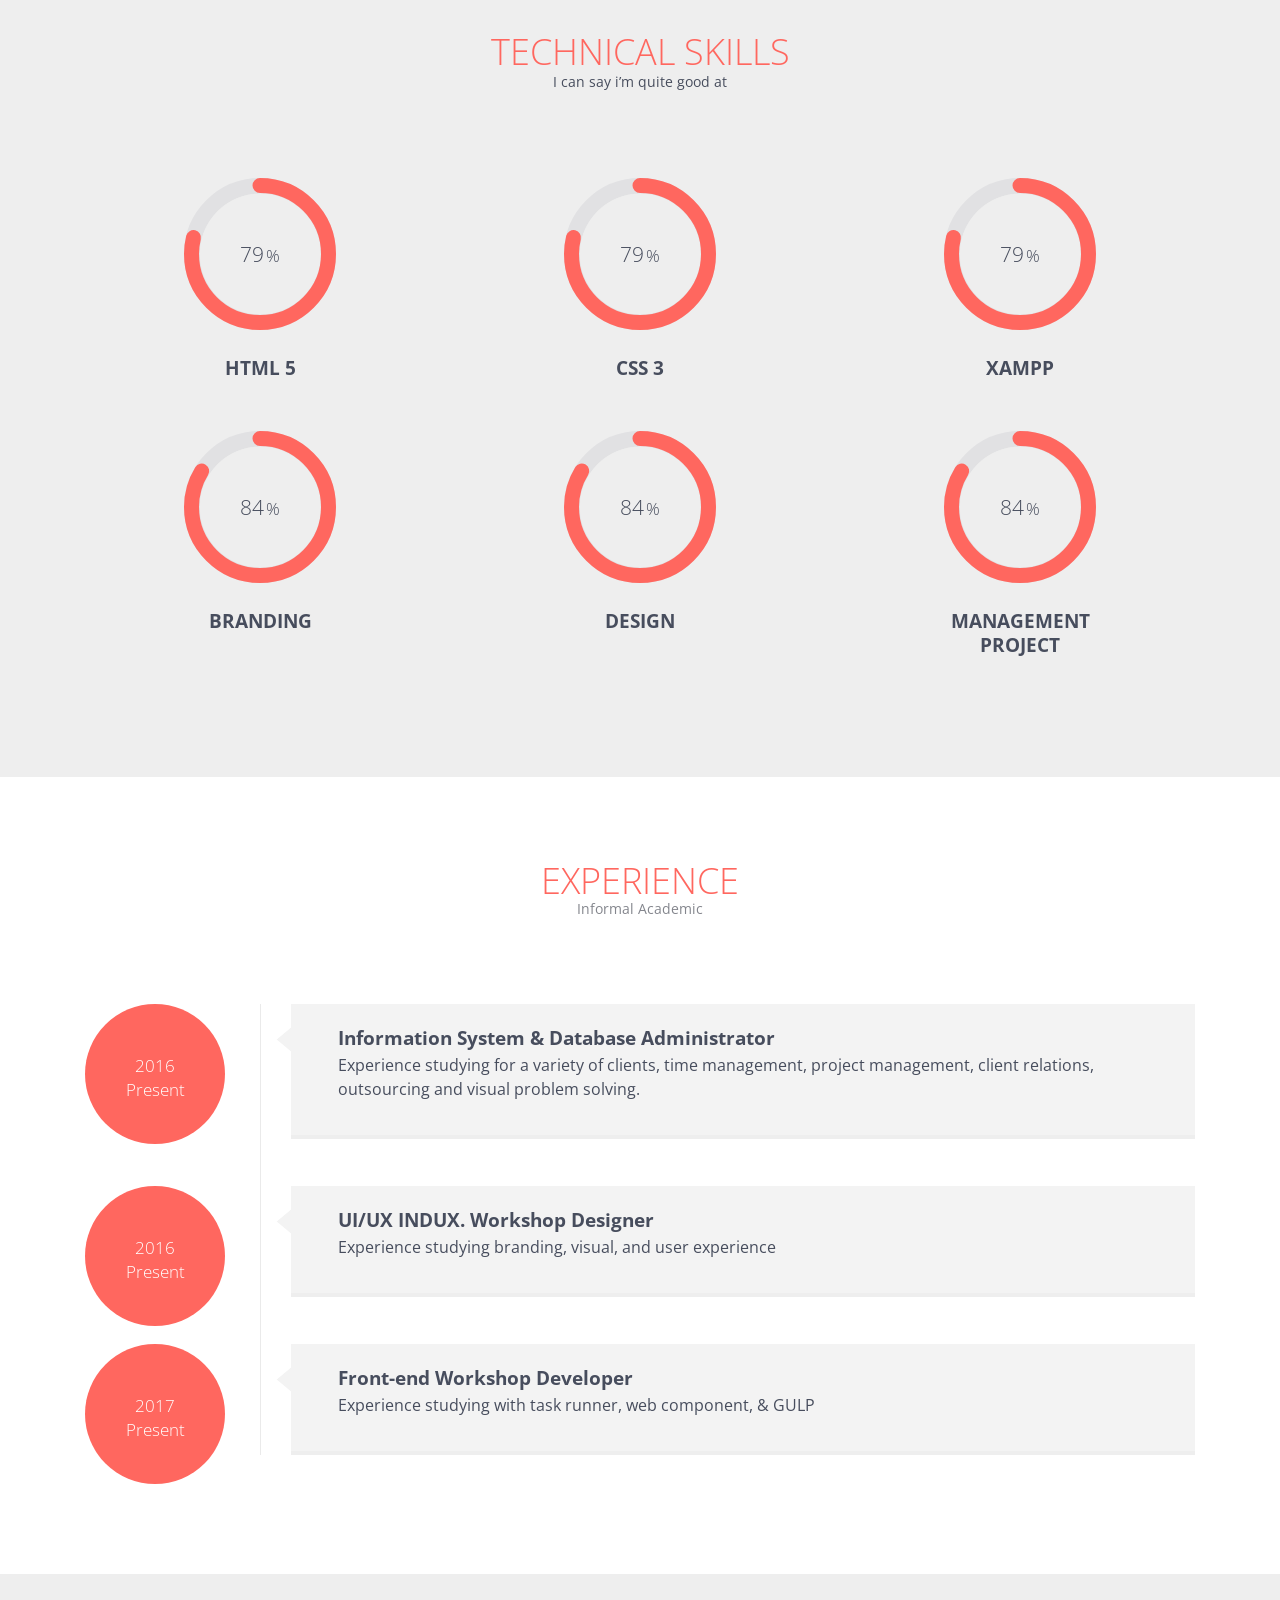
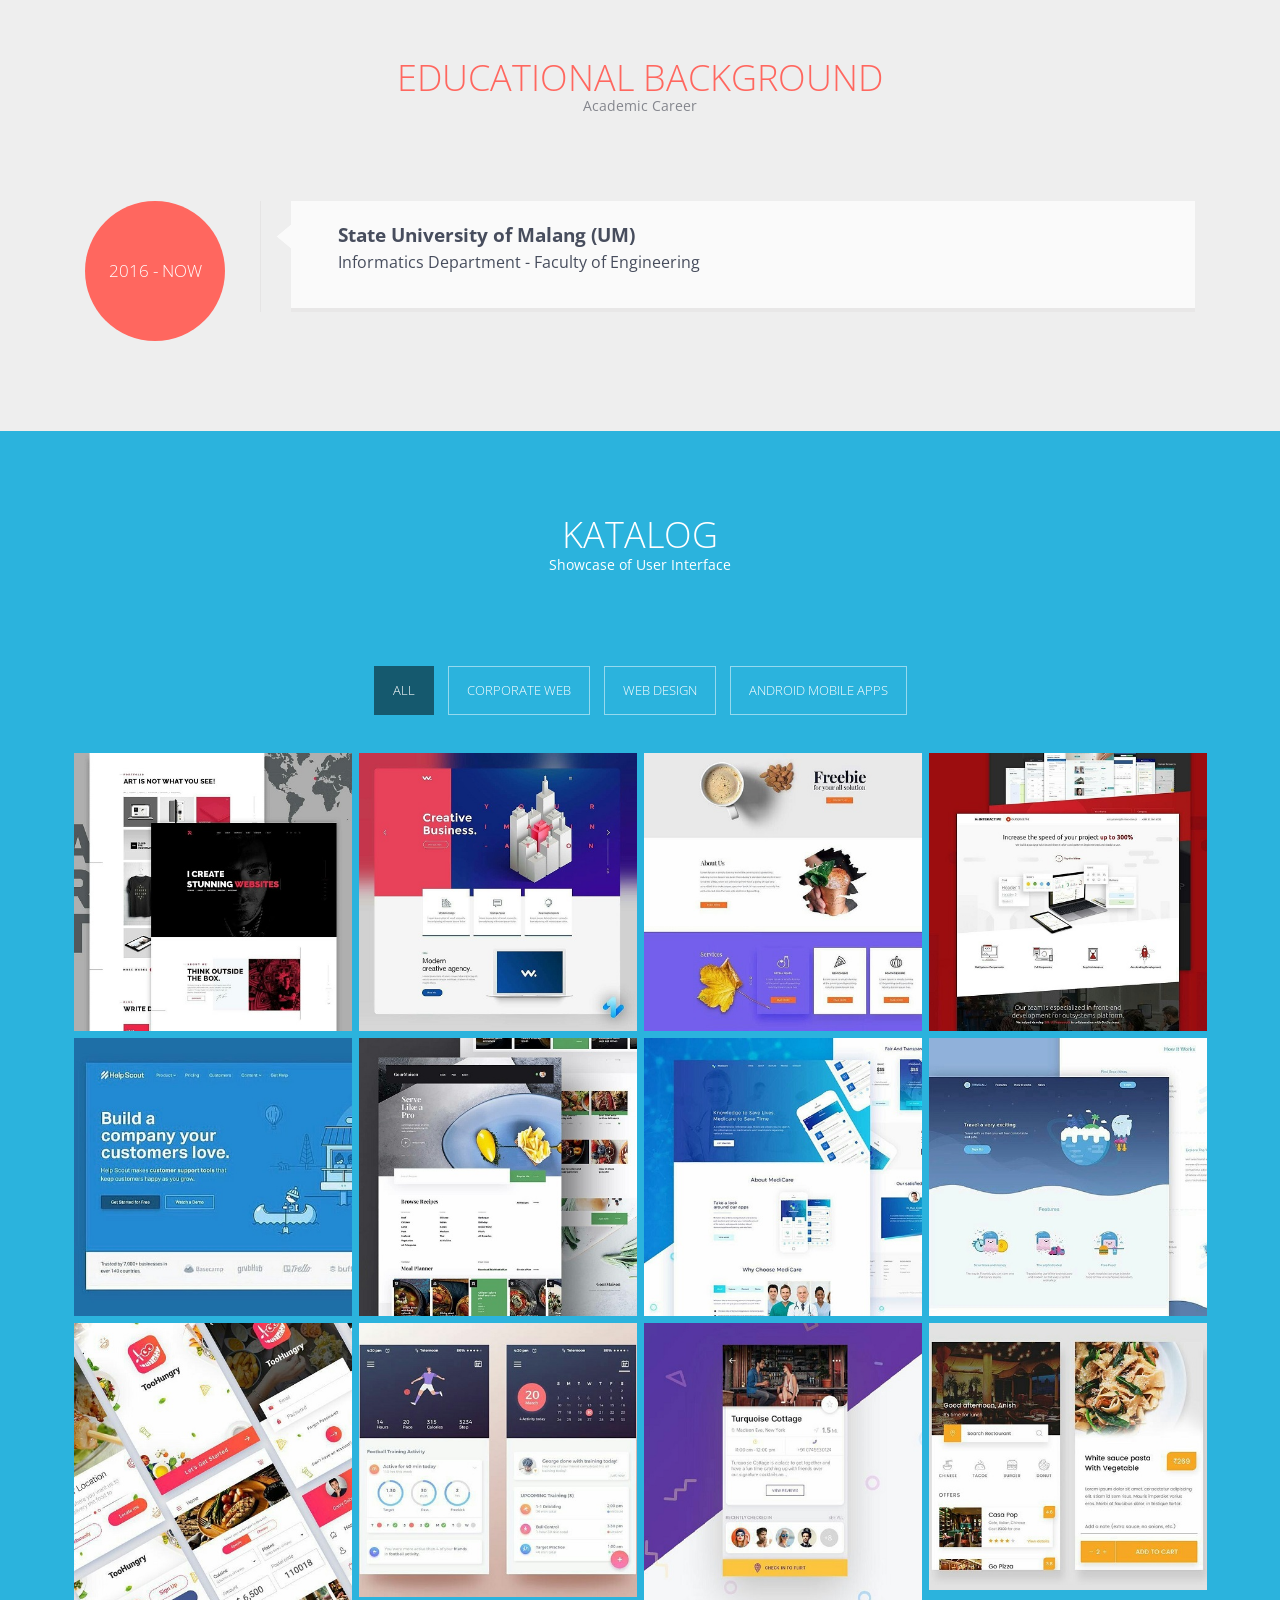
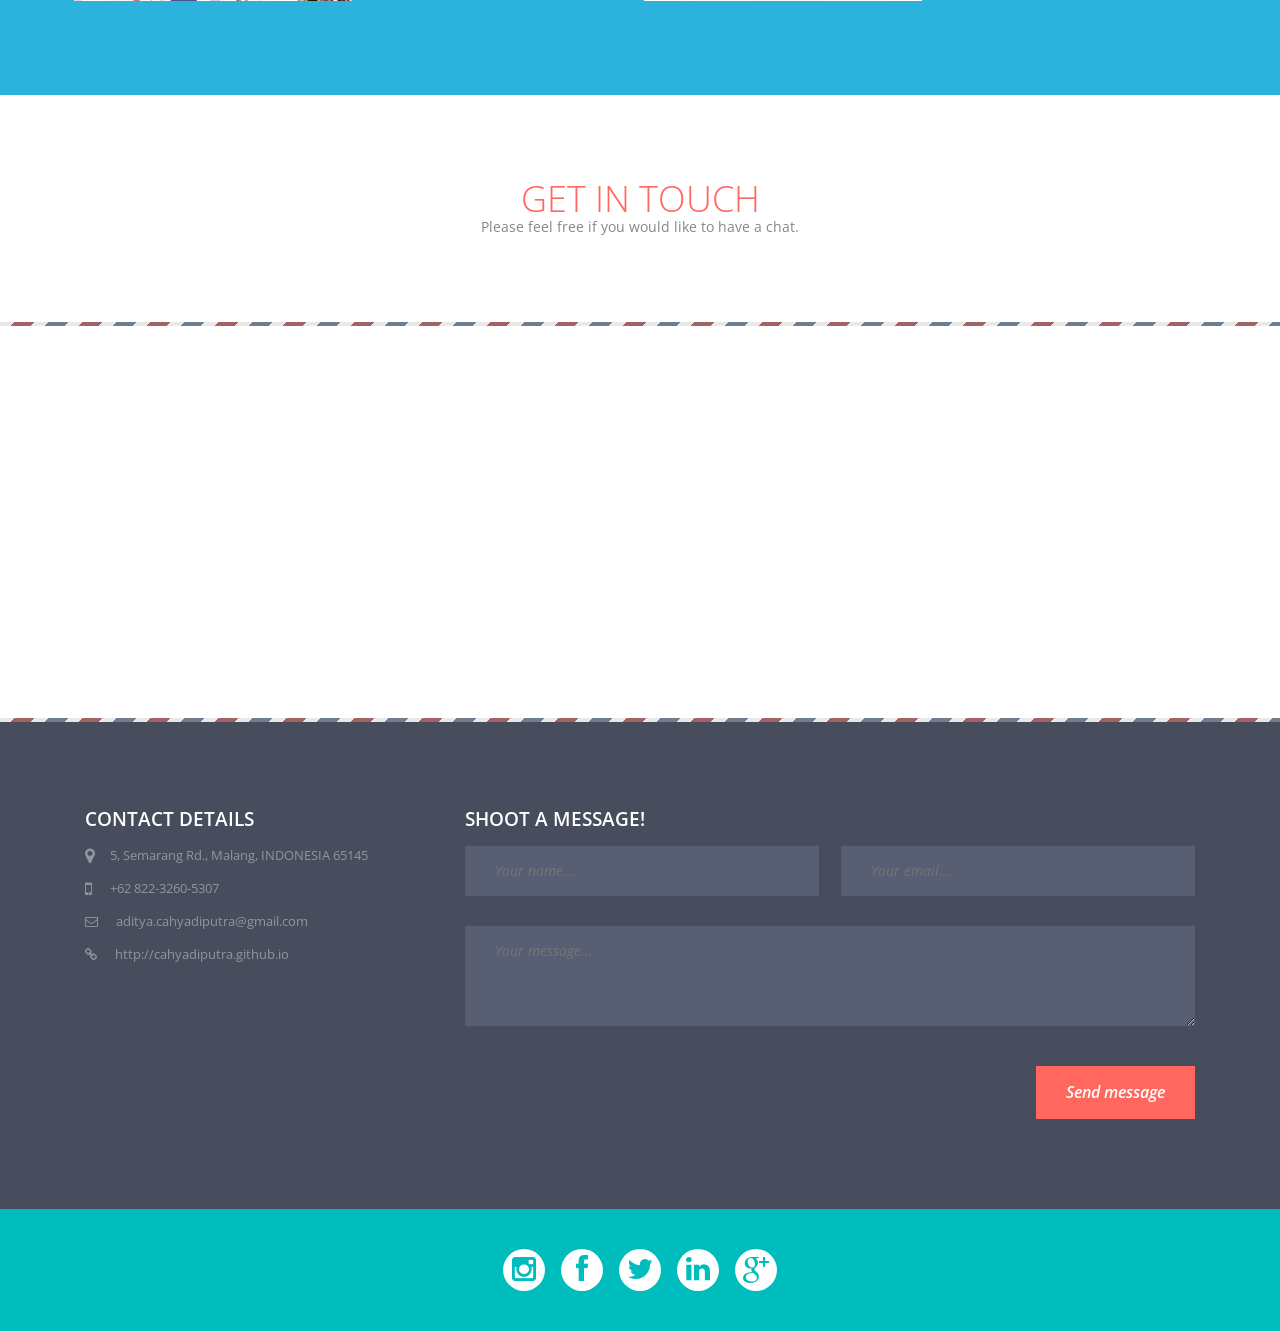
==== commit c269e7f7: "cdscds" ====
--- a/index.html
+++ b/index.html
@@ -99,7 +99,7 @@
           <p></p>
           <p></p>
 
-          <a href="https://drive.google.com/uc?export=download&id=1c6_4EM3pKgxgy1N82kWv4Pwu_Yb-8TIv" class="bntDownload">Download Printable Resume</a> </div>
+          <a href="https://www.dropbox.com/s/4yeynow1721bjgk/KN-CAHYADI.jpg?dl=1" class="bntDownload">Download Printable Resume</a> </div>
         <div class=" col-xs-12 col-sm-12 col-md-4 col-lg-4 col-md-offset-1 col-lg-offset-1 proPic"> <img src="images/jack u.jpg" alt="" class="img-circle topmar"> </div>
       </div>
     </div>
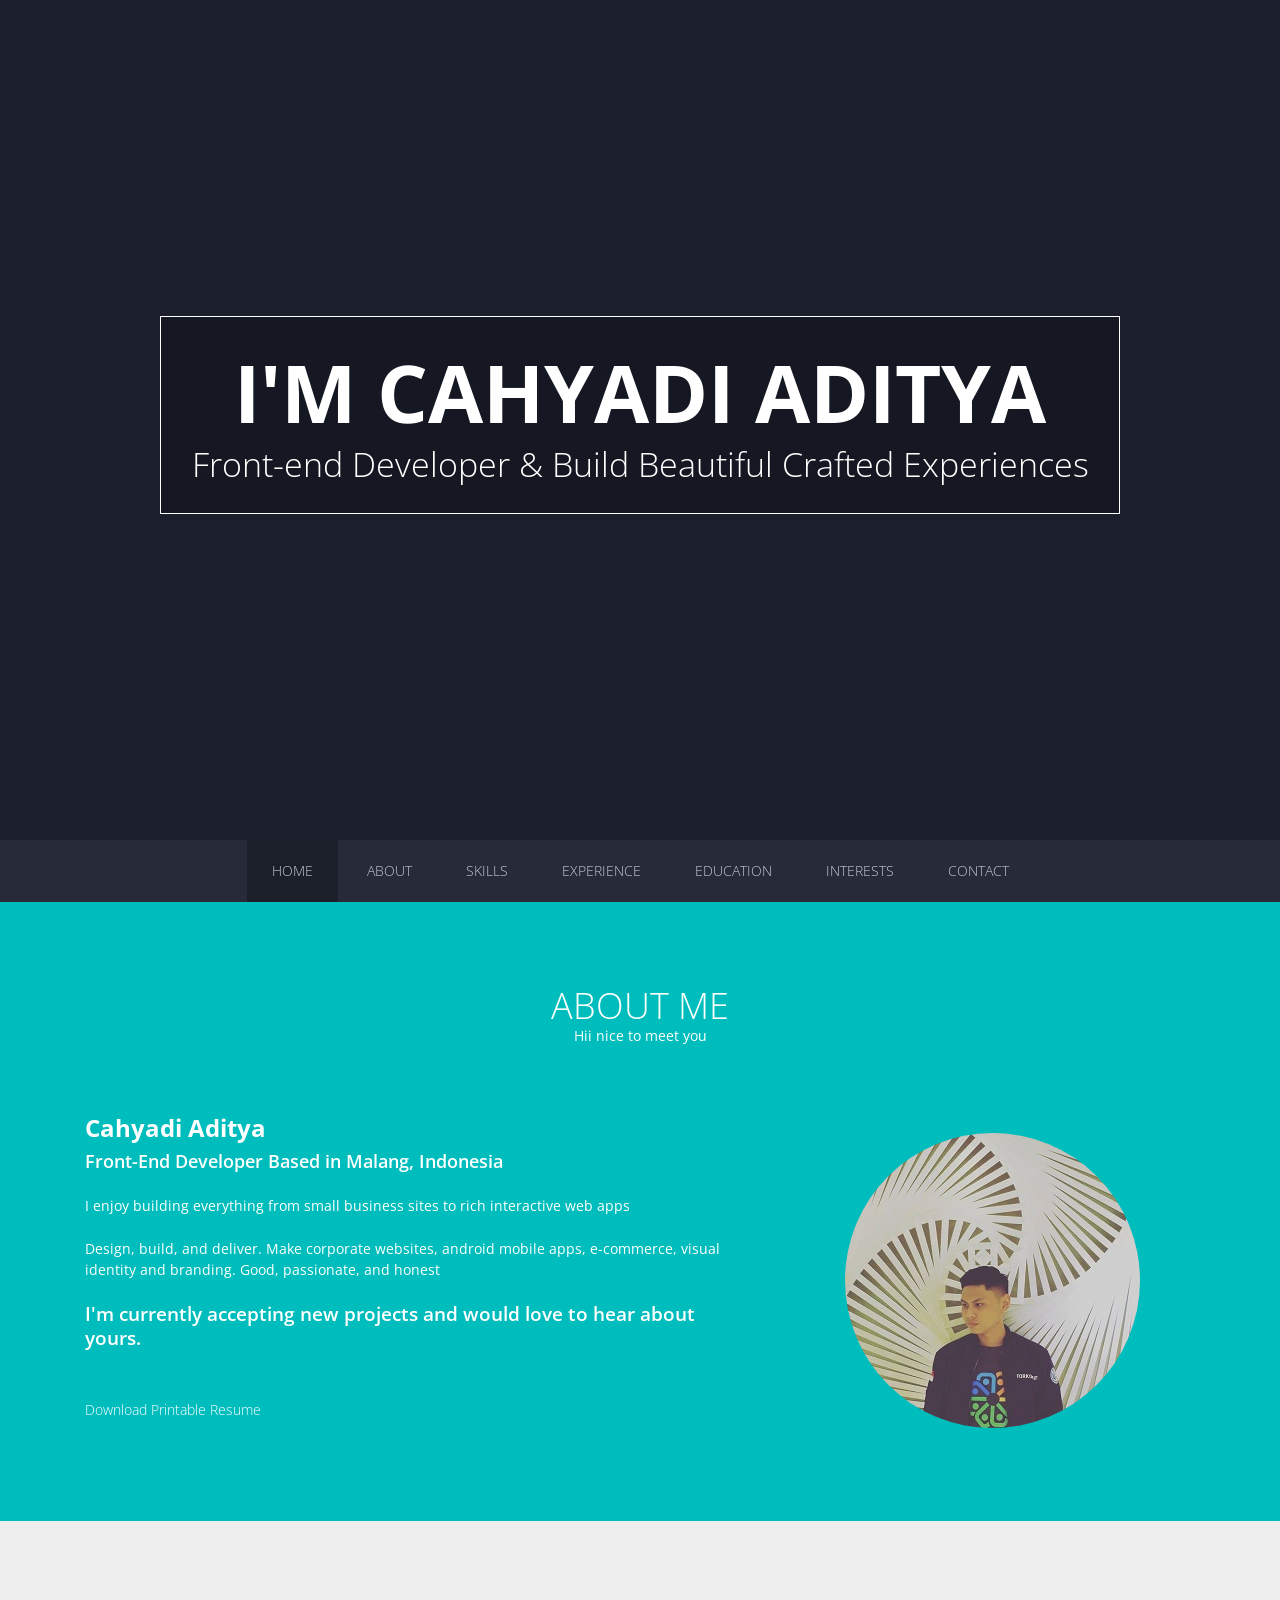
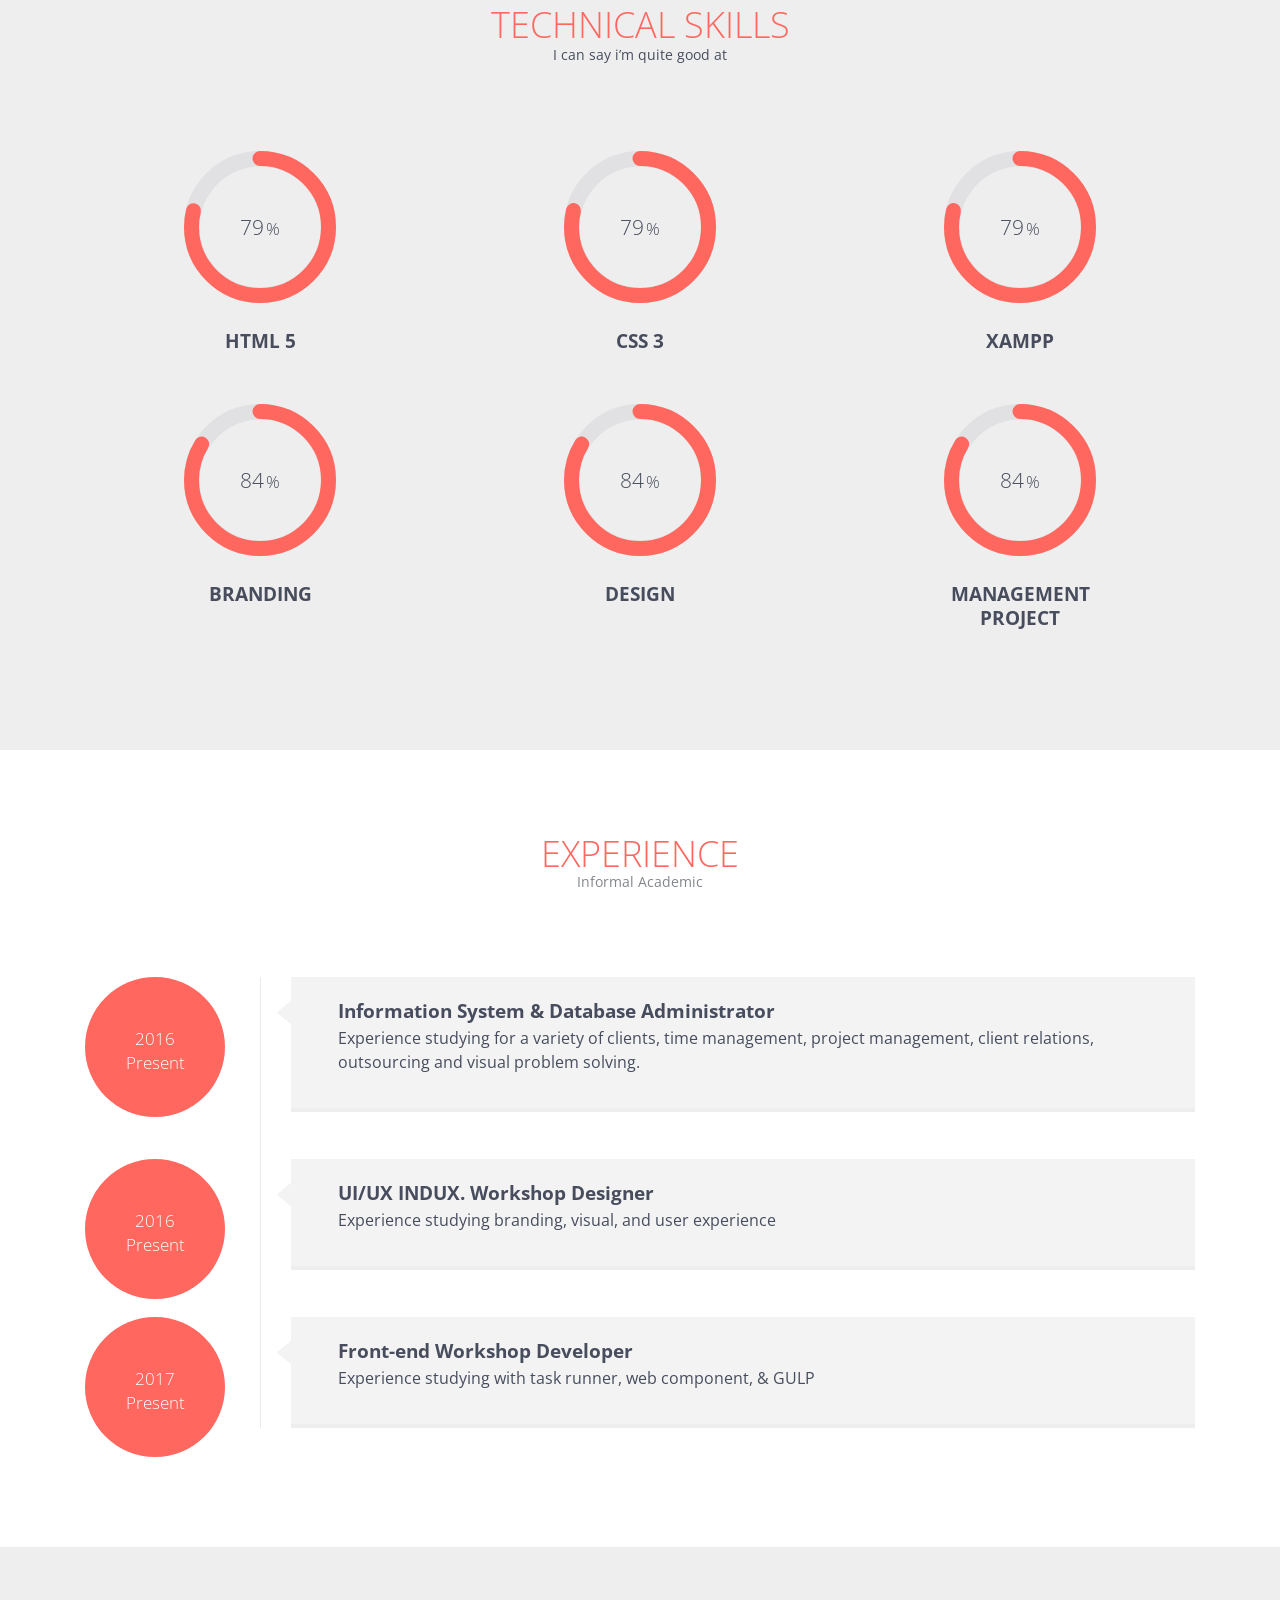
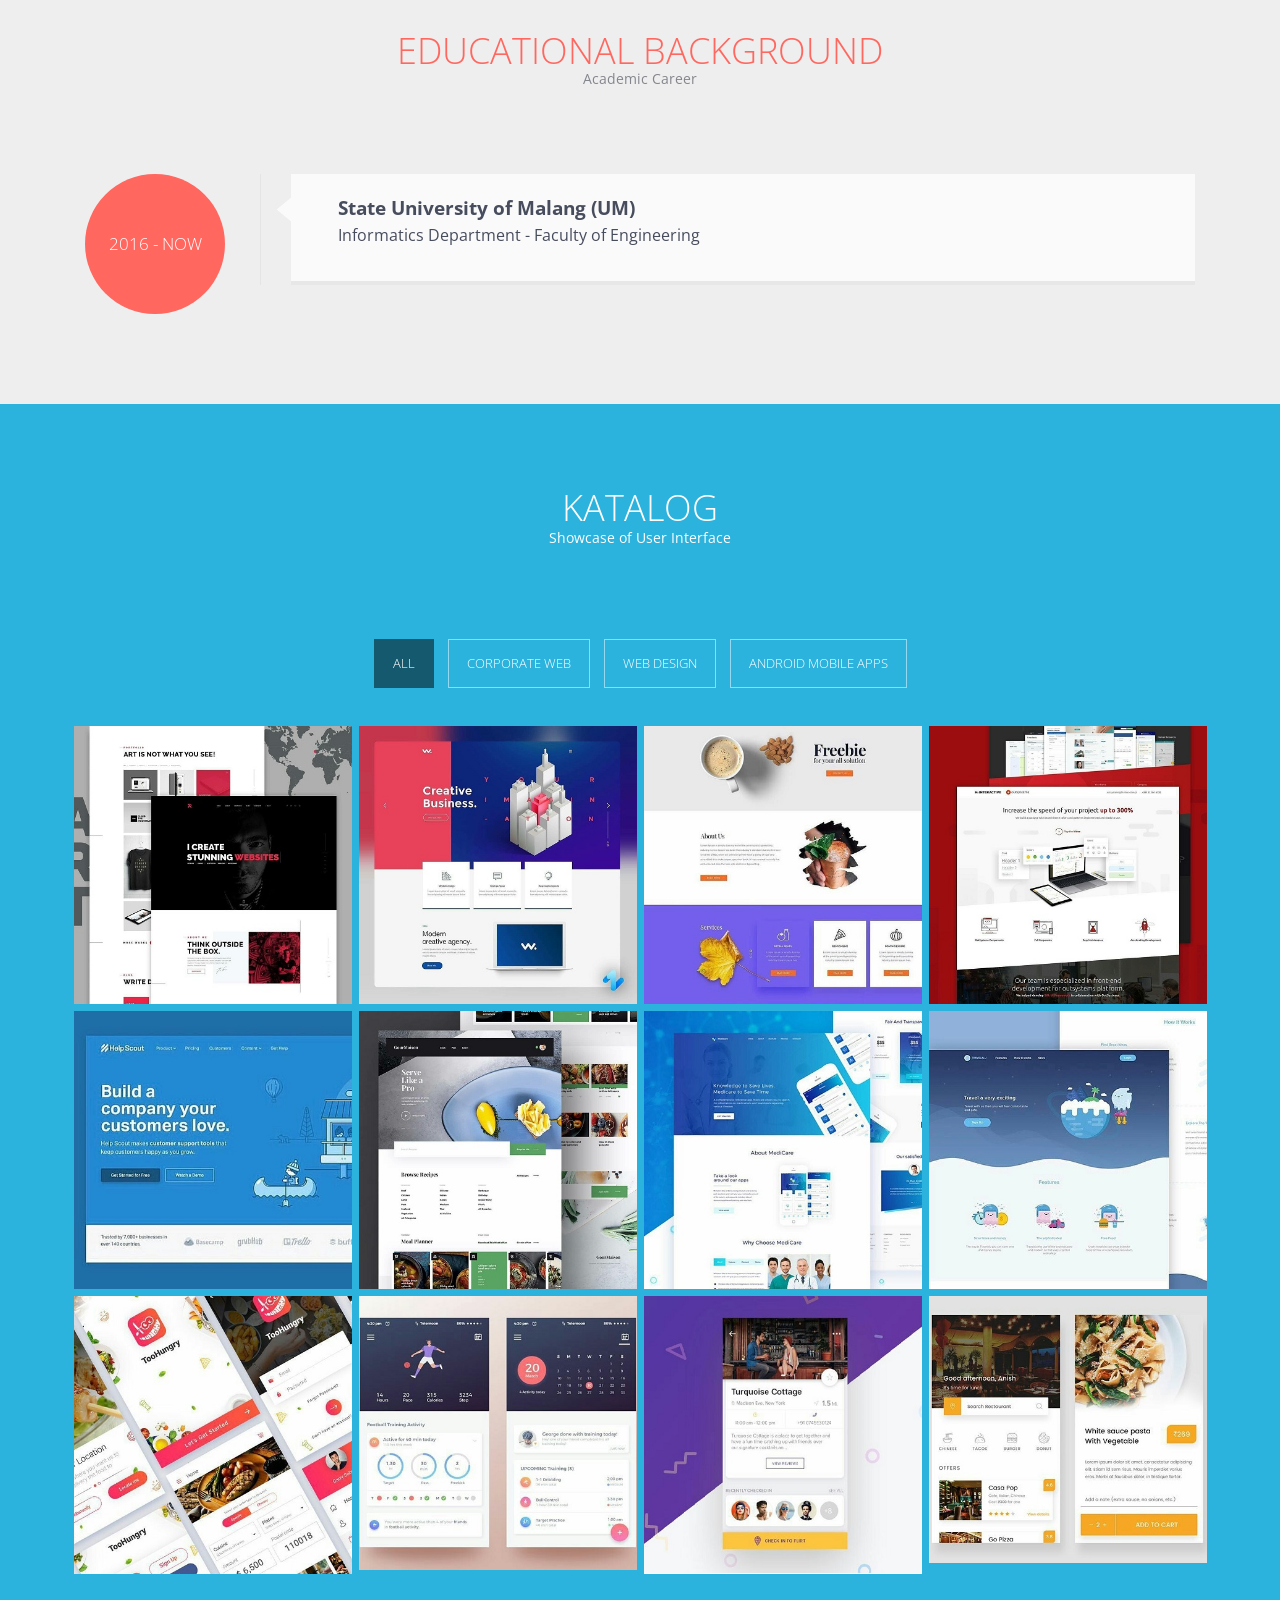
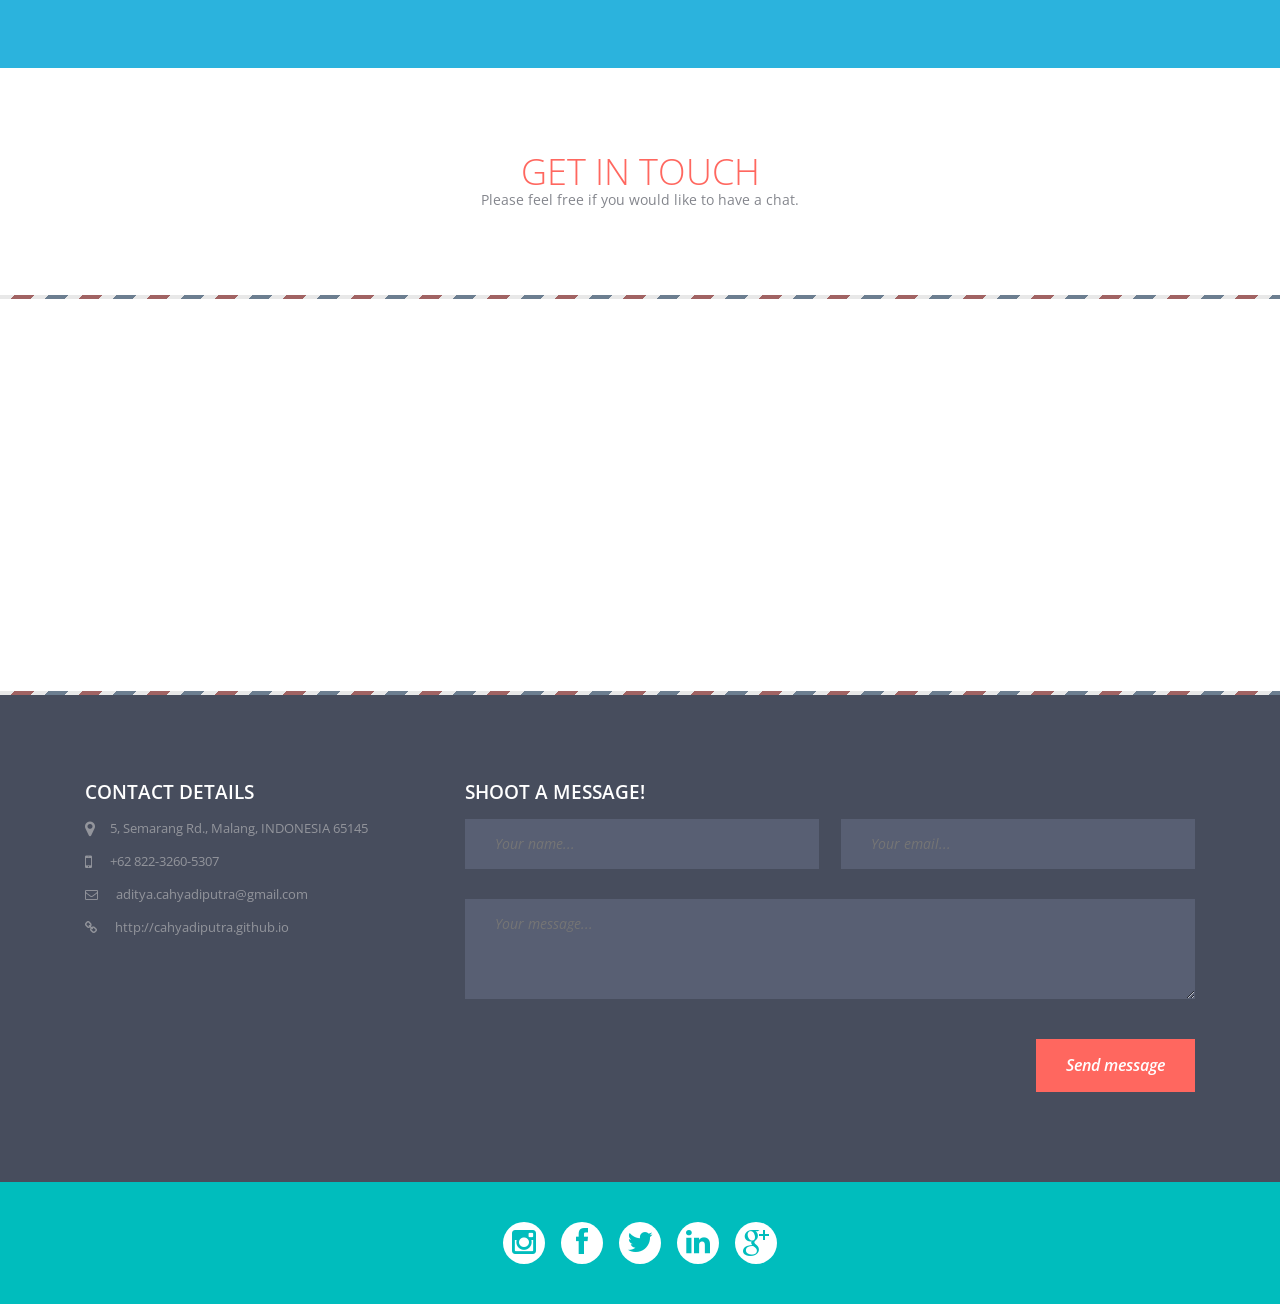
==== commit 4a88a62b: "sxsaxss" ====
--- a/index.html
+++ b/index.html
@@ -99,7 +99,7 @@
           <p></p>
           <p></p>
 
-          <a href="https://www.dropbox.com/s/4yeynow1721bjgk/KN-CAHYADI.jpg?dl=1" class="bntDownload">Download Printable Resume</a> </div>
+          <a href="https://drive.google.com/uc?export=download&id=1GkYFpBYsZnGGpyFj8CmBOcWP2TI9RzPV">Download Printable Resume</a> </div>
         <div class=" col-xs-12 col-sm-12 col-md-4 col-lg-4 col-md-offset-1 col-lg-offset-1 proPic"> <img src="images/jack u.jpg" alt="" class="img-circle topmar"> </div>
       </div>
     </div>
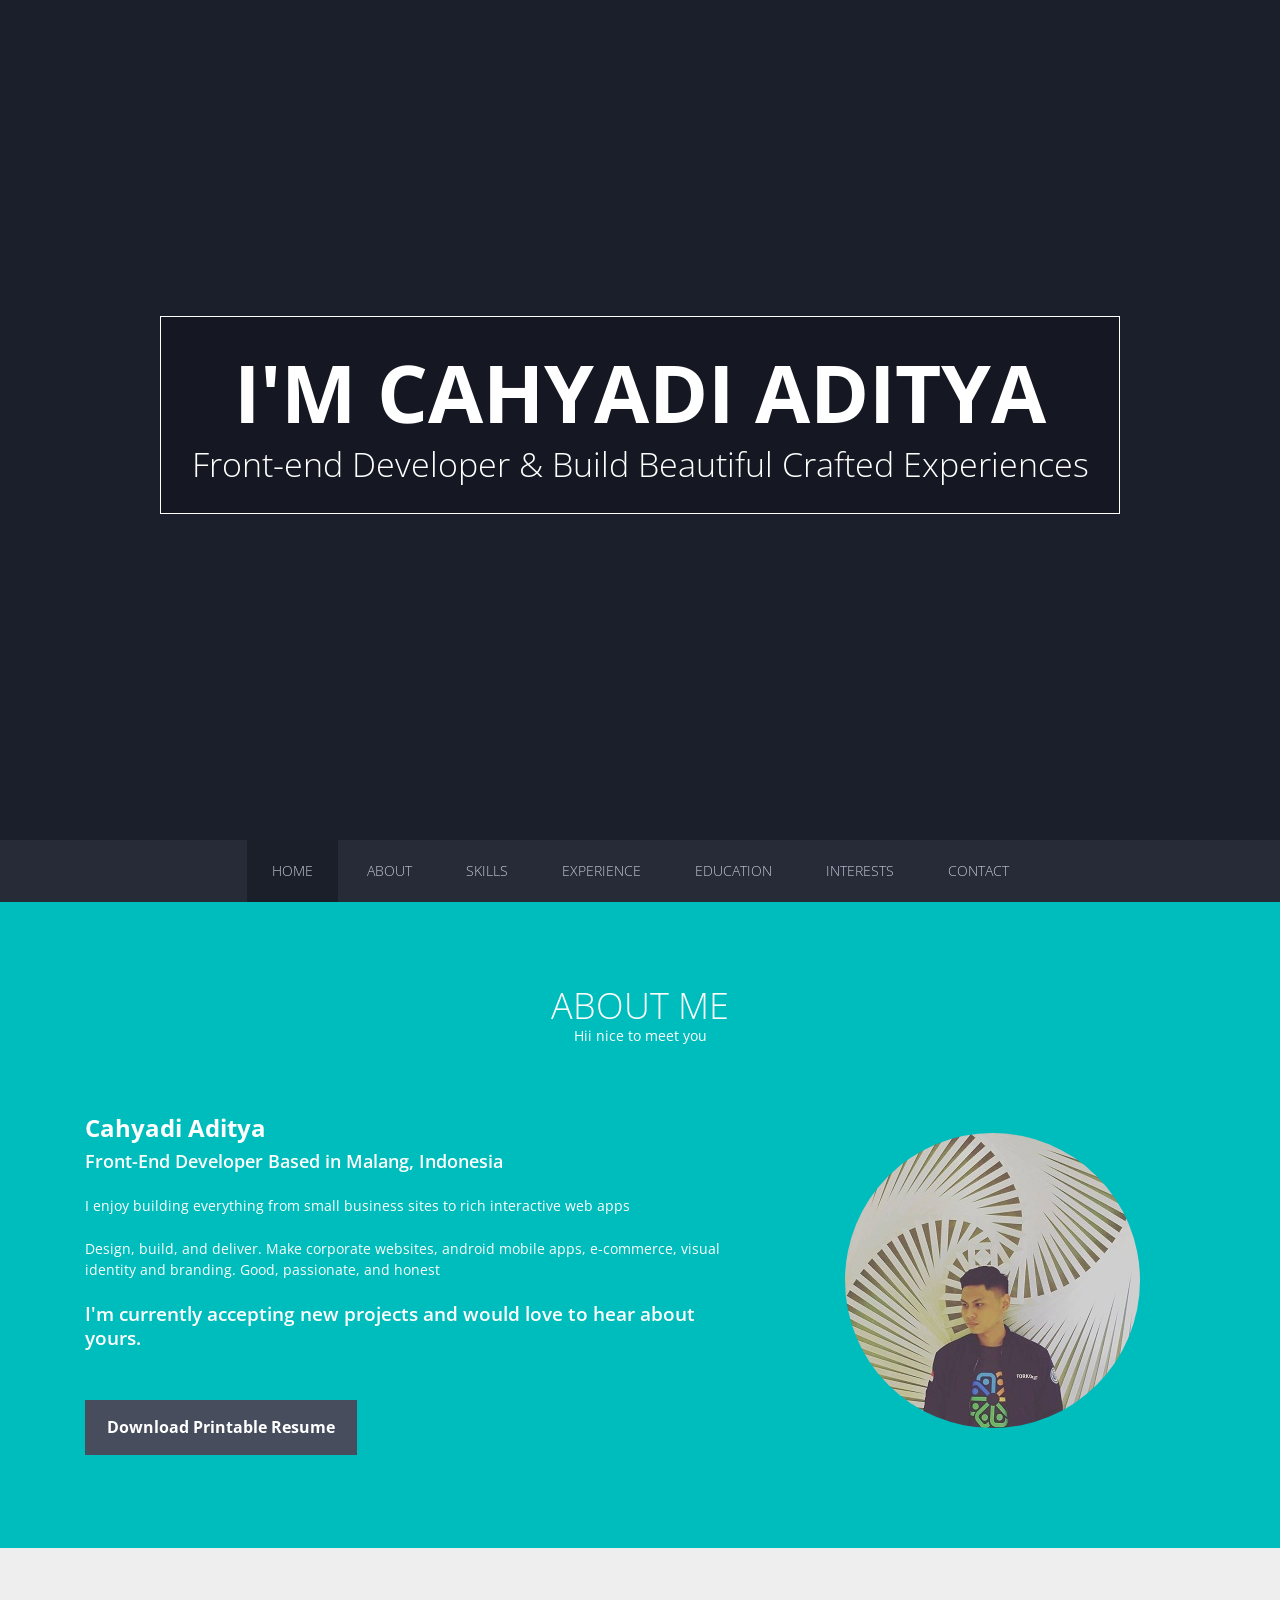
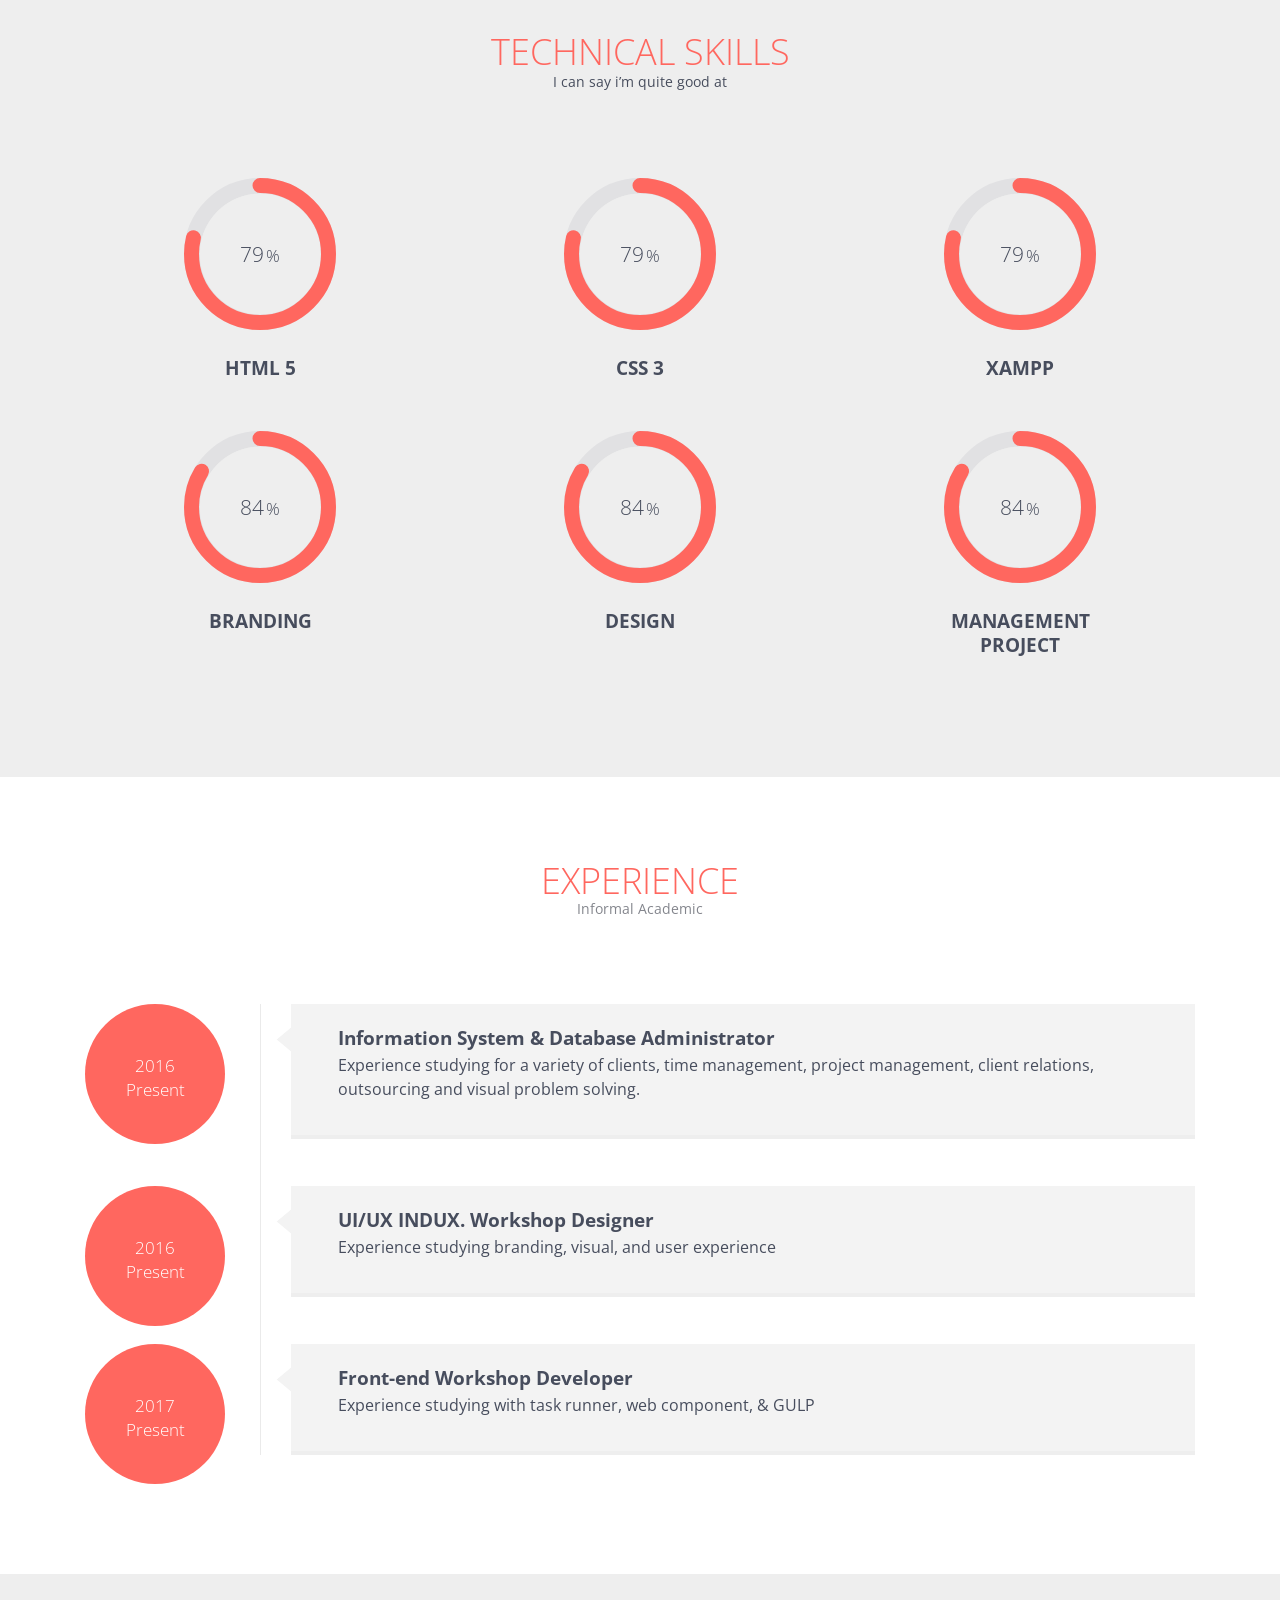
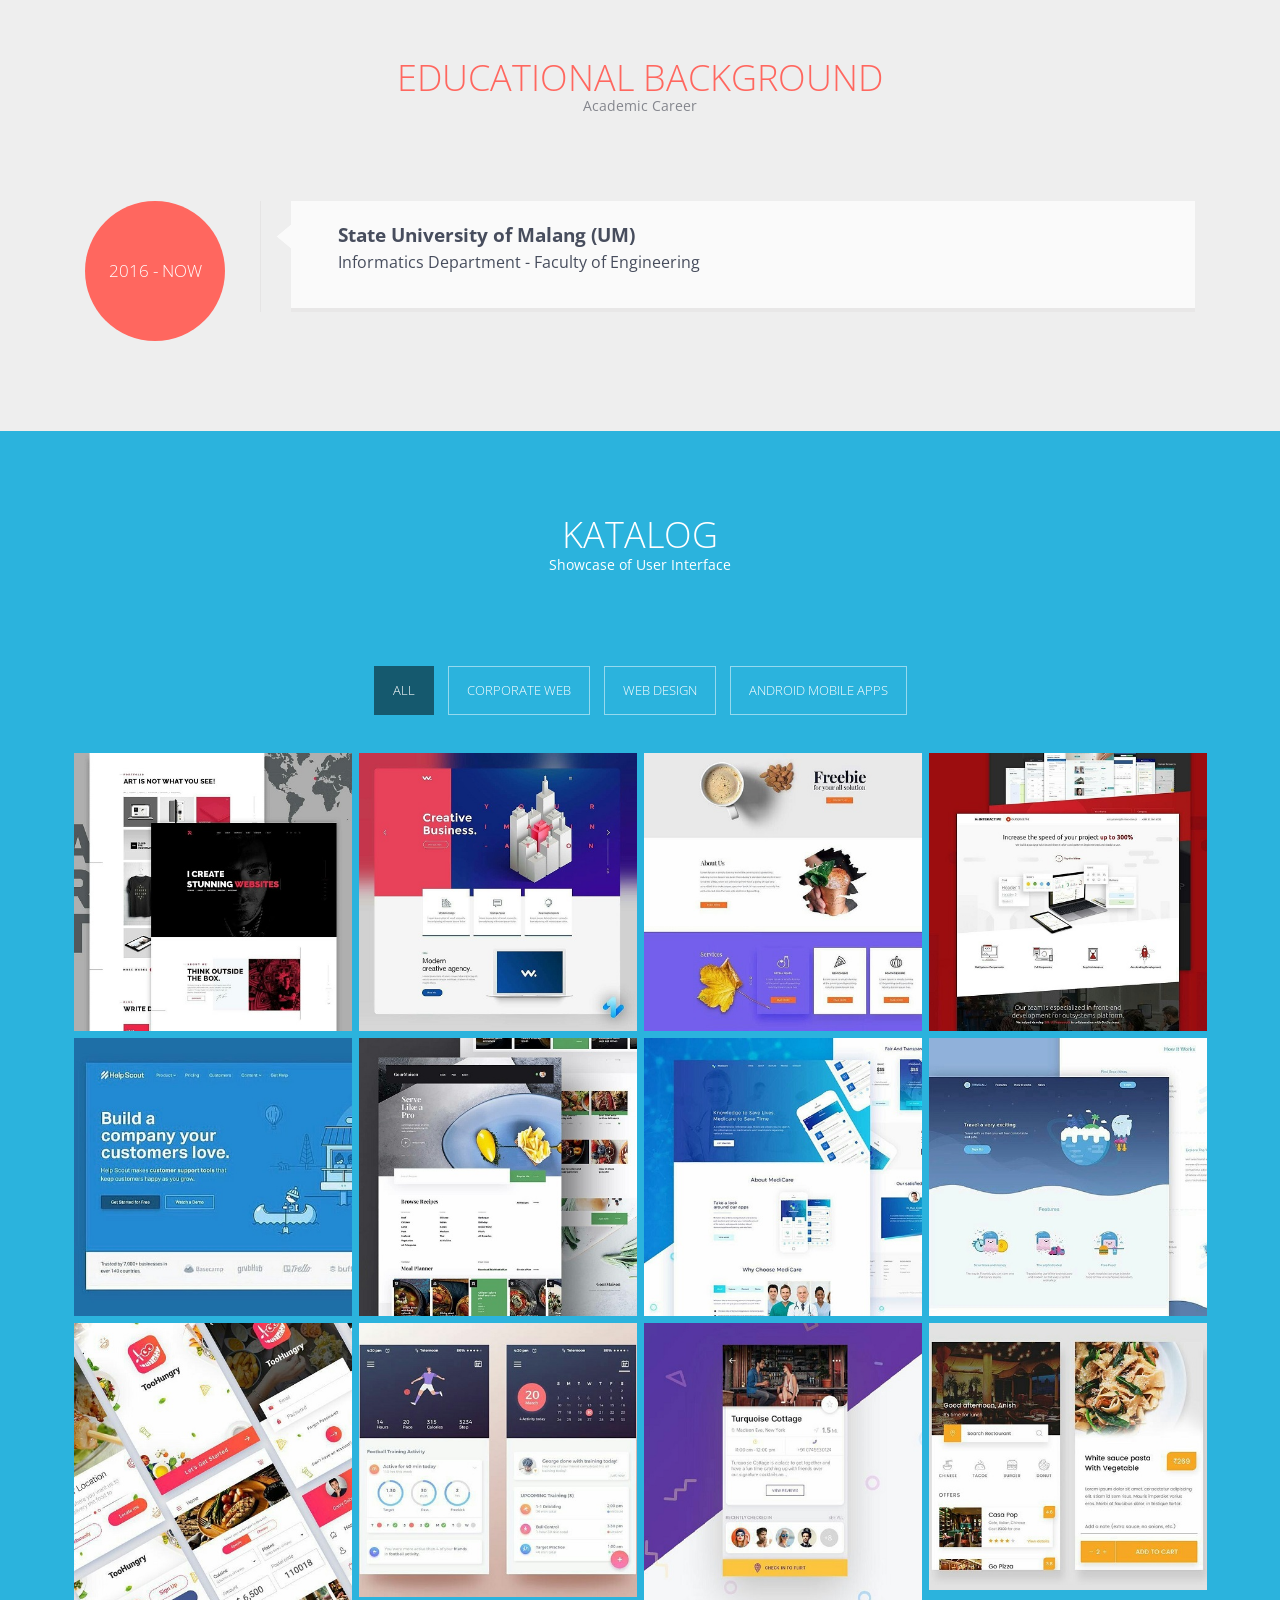
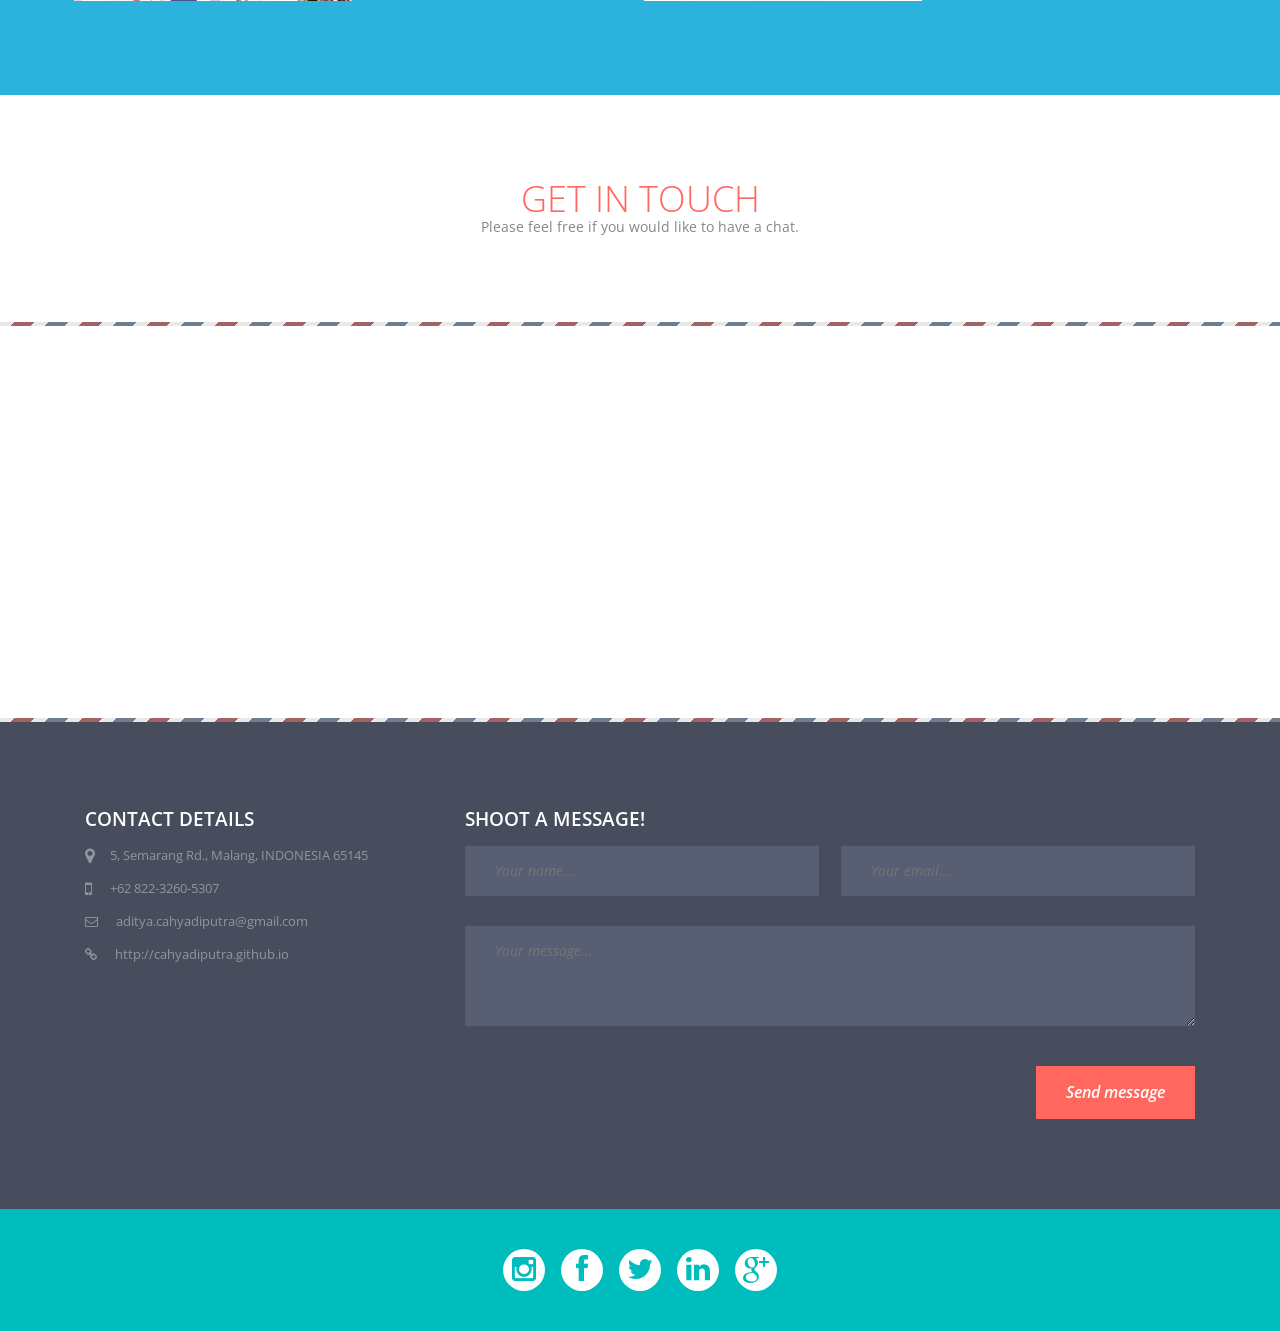
==== commit e5777b4b: "cdd" ====
--- a/index.html
+++ b/index.html
@@ -99,7 +99,7 @@
           <p></p>
           <p></p>
 
-          <a href="https://drive.google.com/uc?export=download&id=1GkYFpBYsZnGGpyFj8CmBOcWP2TI9RzPV">Download Printable Resume</a> </div>
+          <a href="https://drive.google.com/uc?export=download&id=1GkYFpBYsZnGGpyFj8CmBOcWP2TI9RzPV" class="bntDownload">Download Printable Resume</a> </div>
         <div class=" col-xs-12 col-sm-12 col-md-4 col-lg-4 col-md-offset-1 col-lg-offset-1 proPic"> <img src="images/jack u.jpg" alt="" class="img-circle topmar"> </div>
       </div>
     </div>
